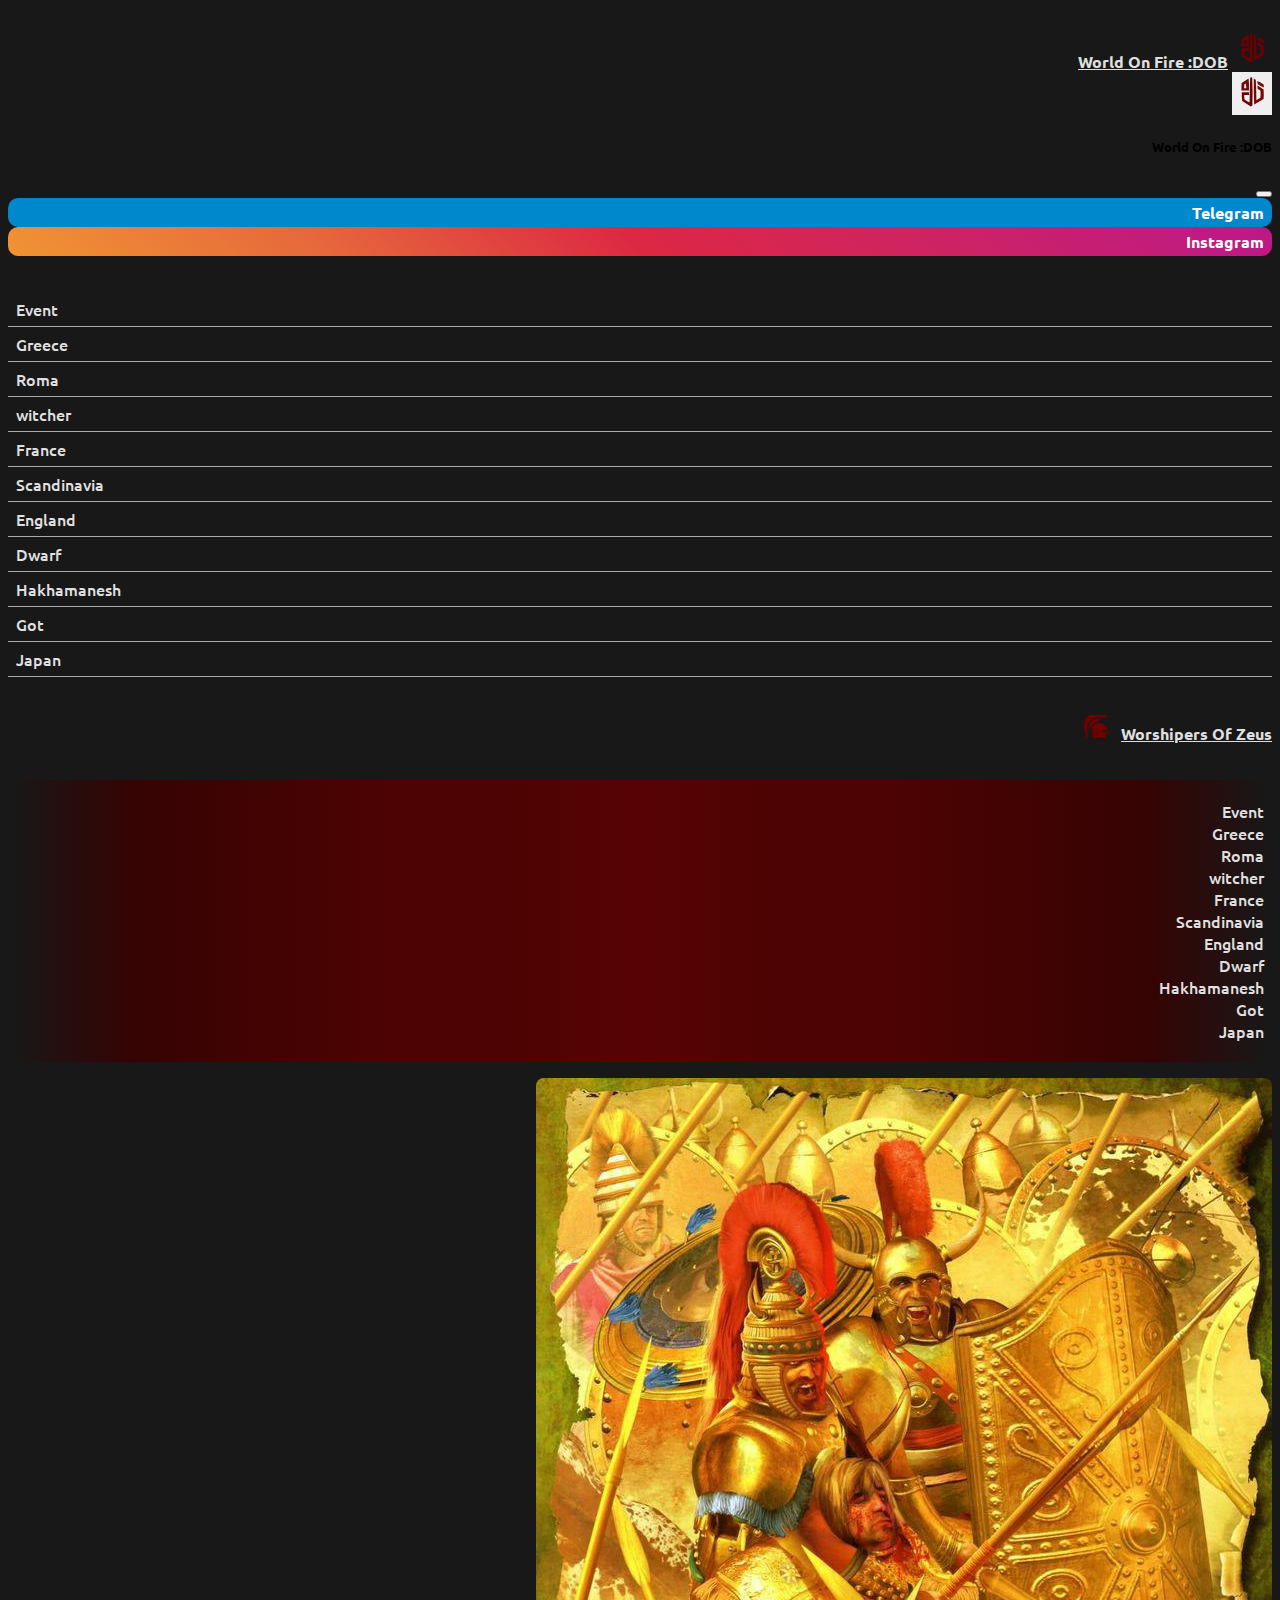
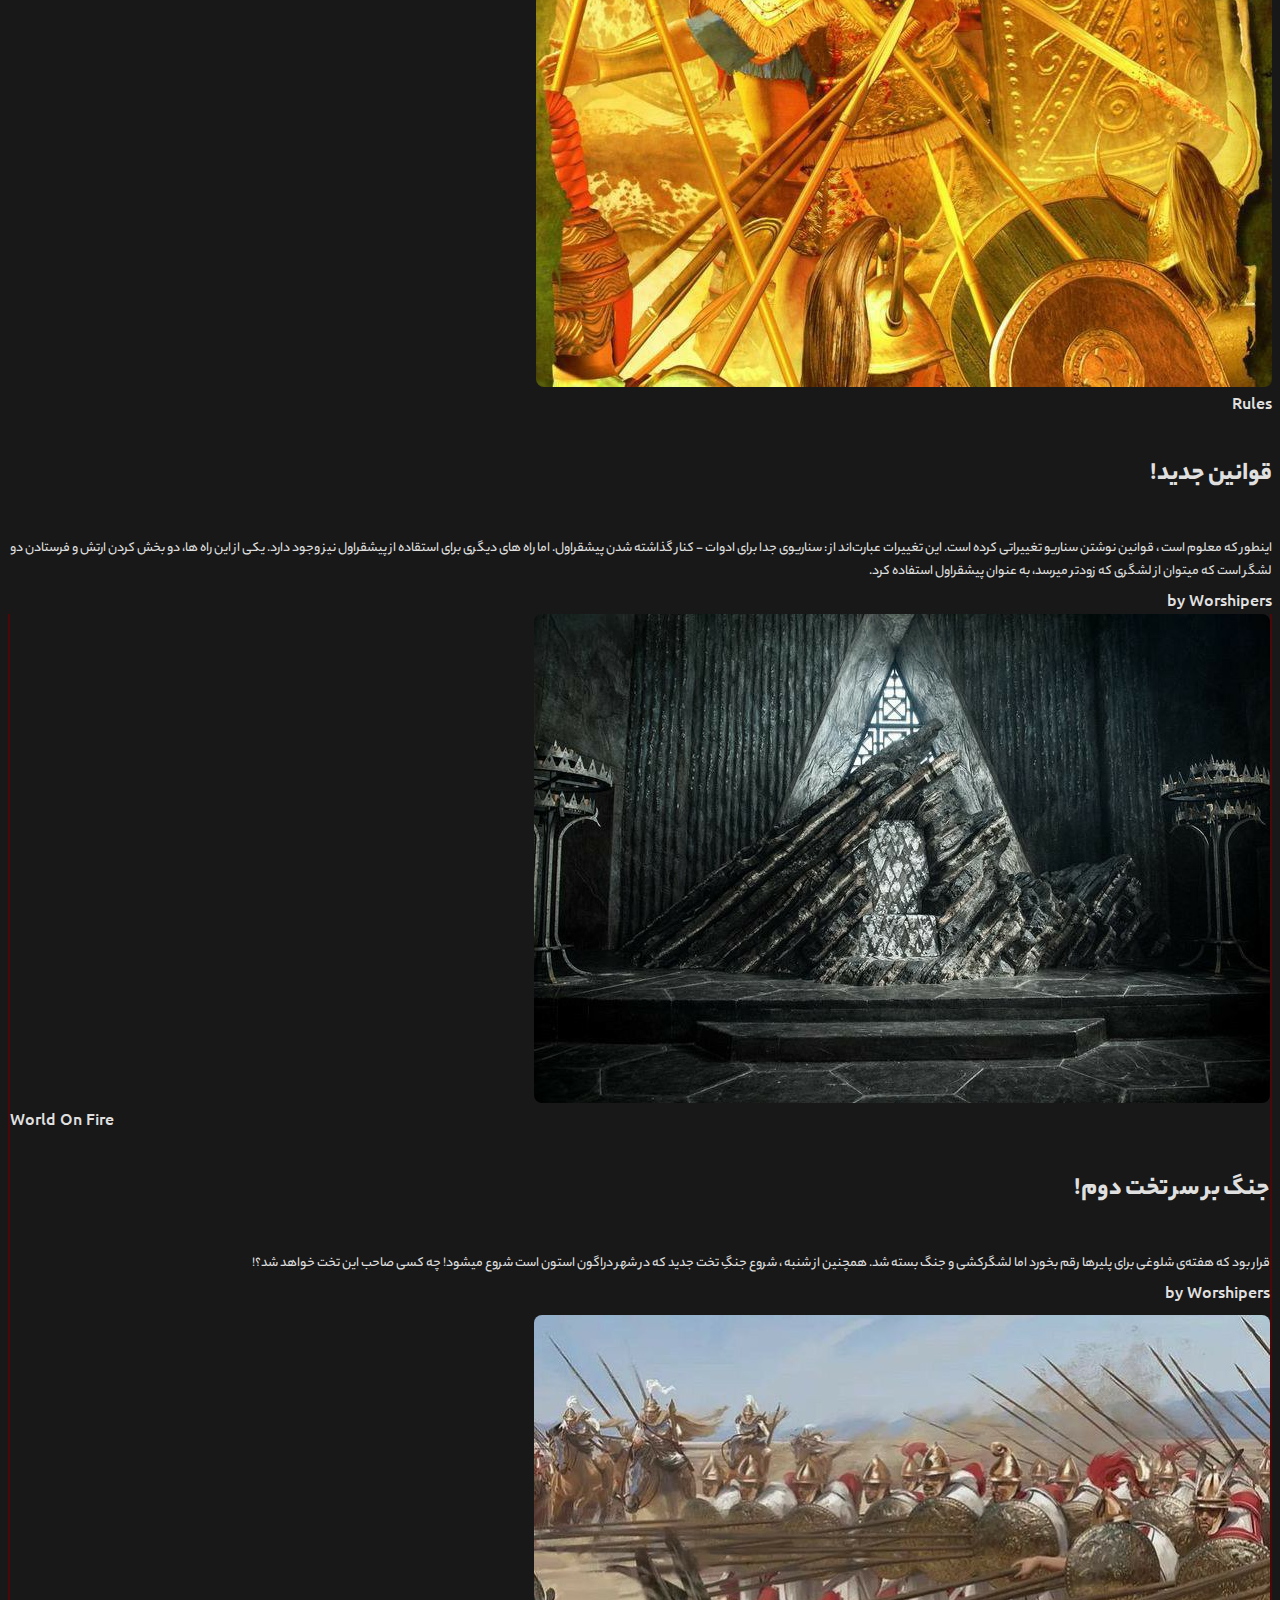
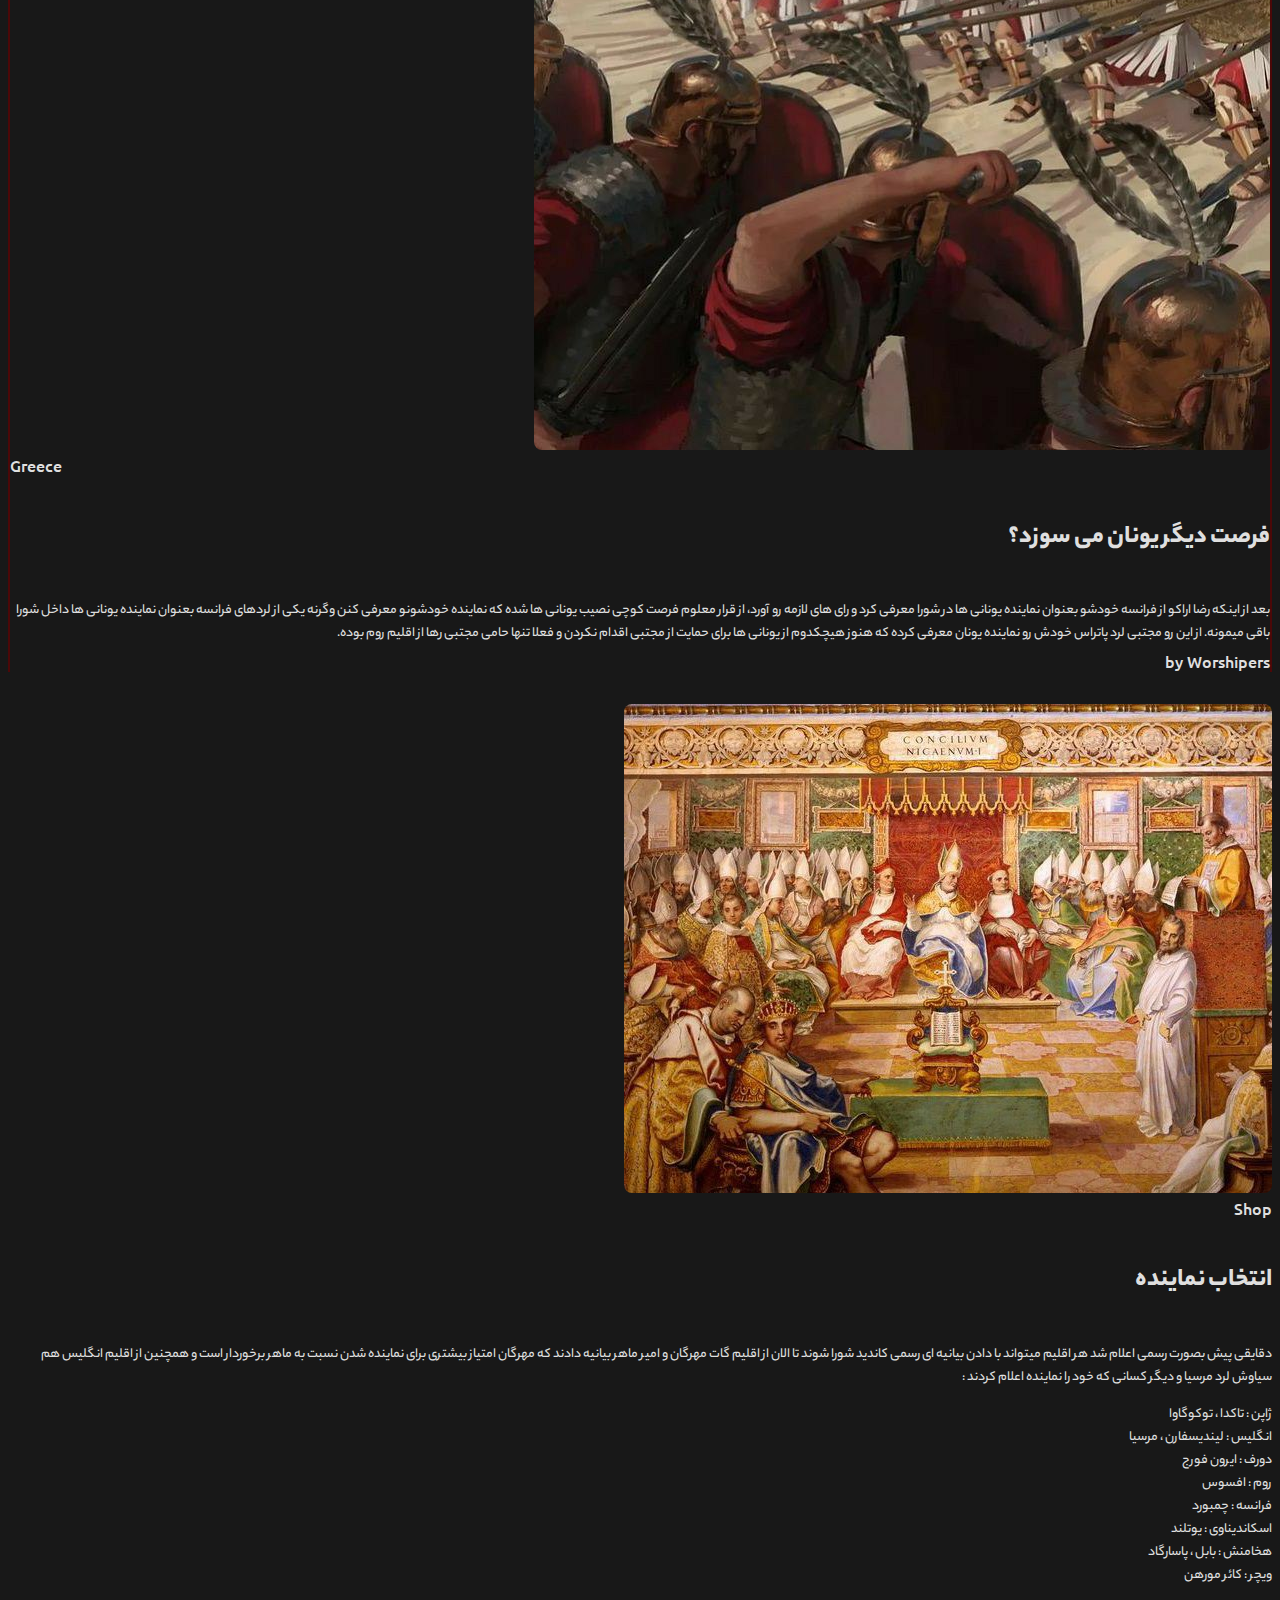
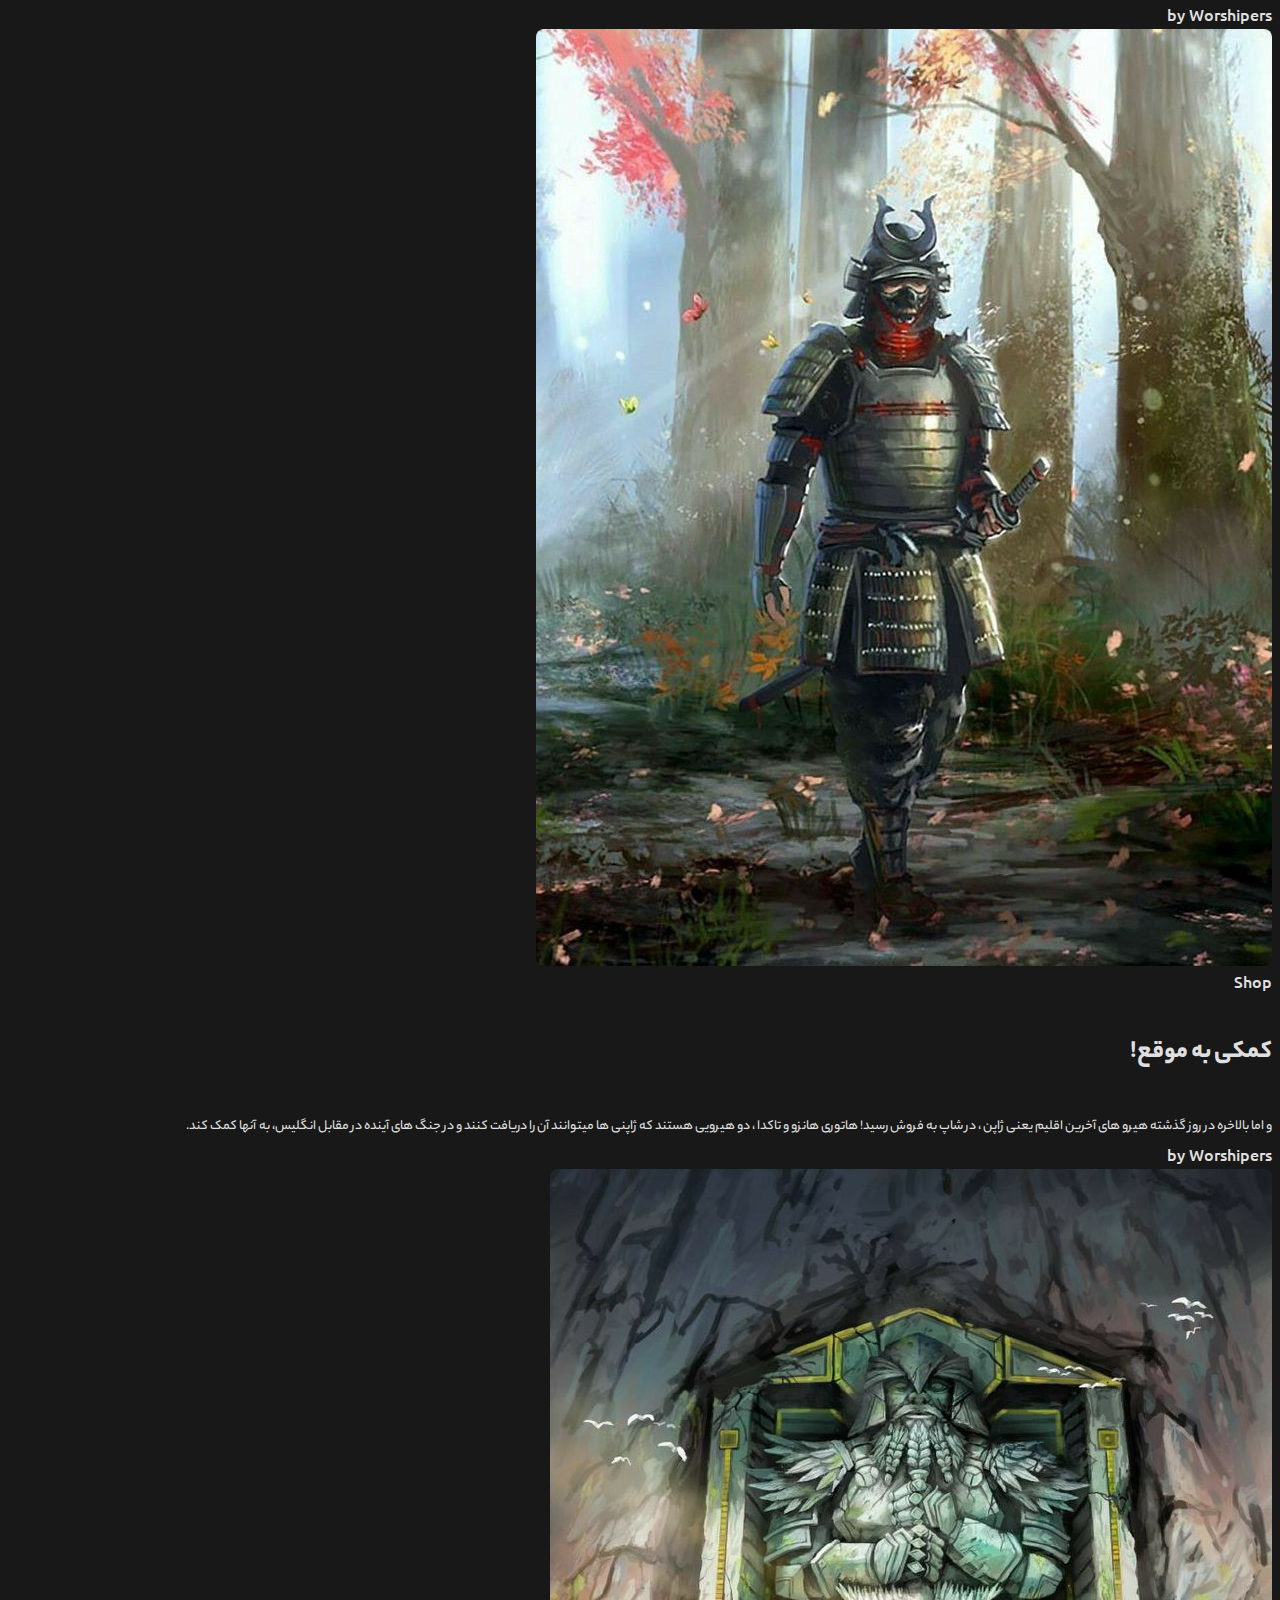
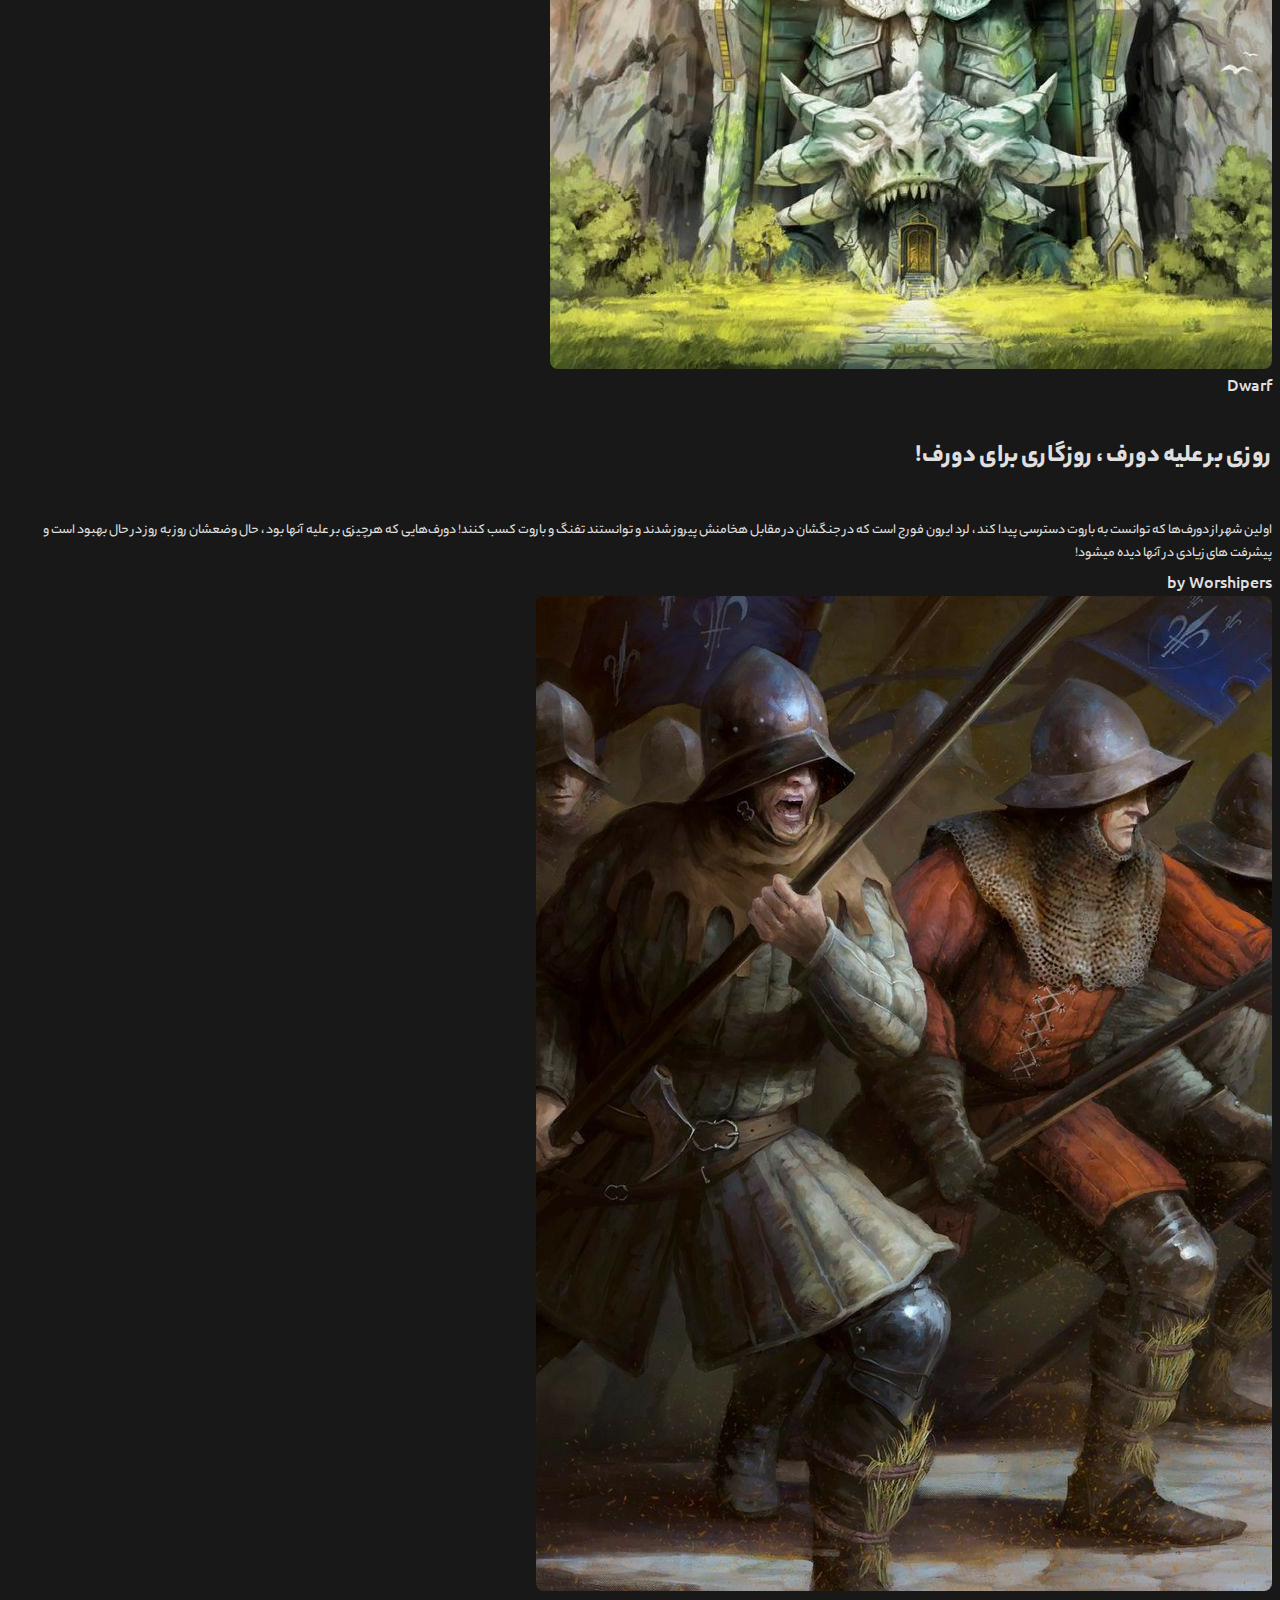
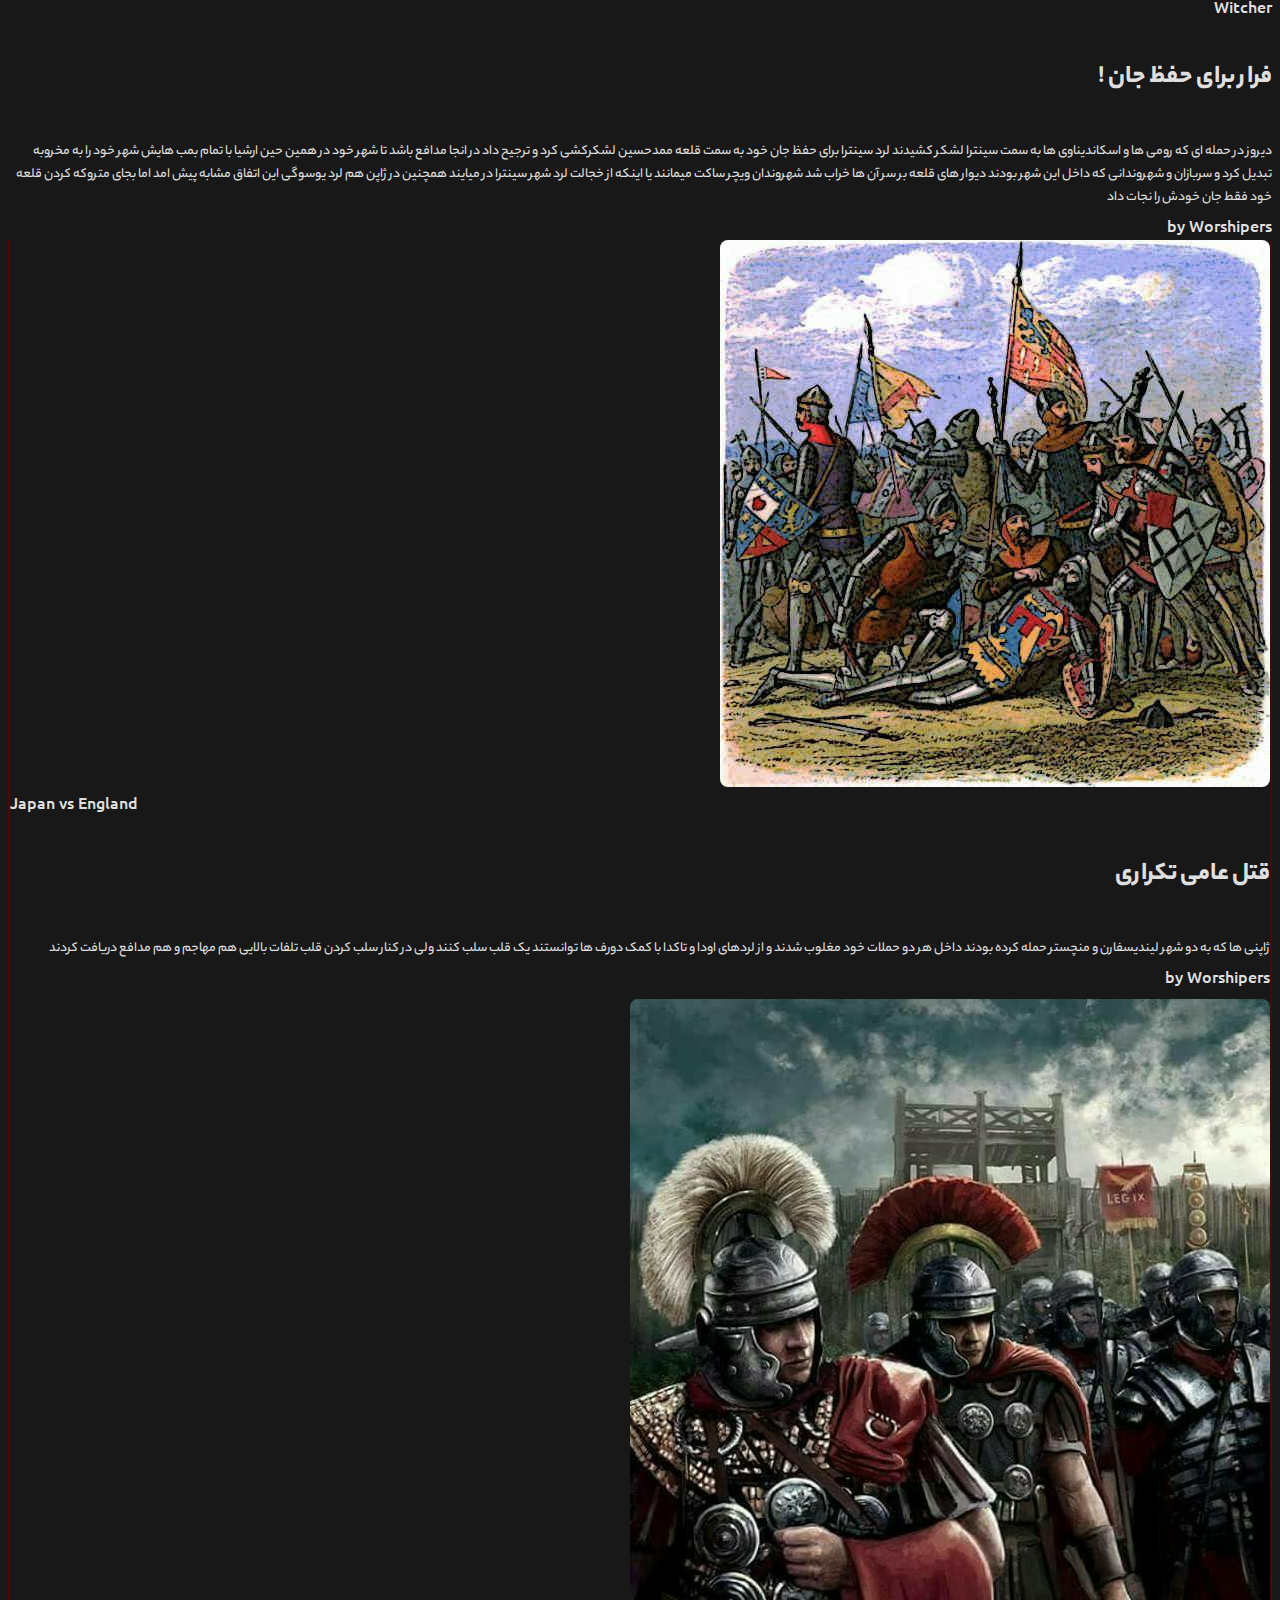
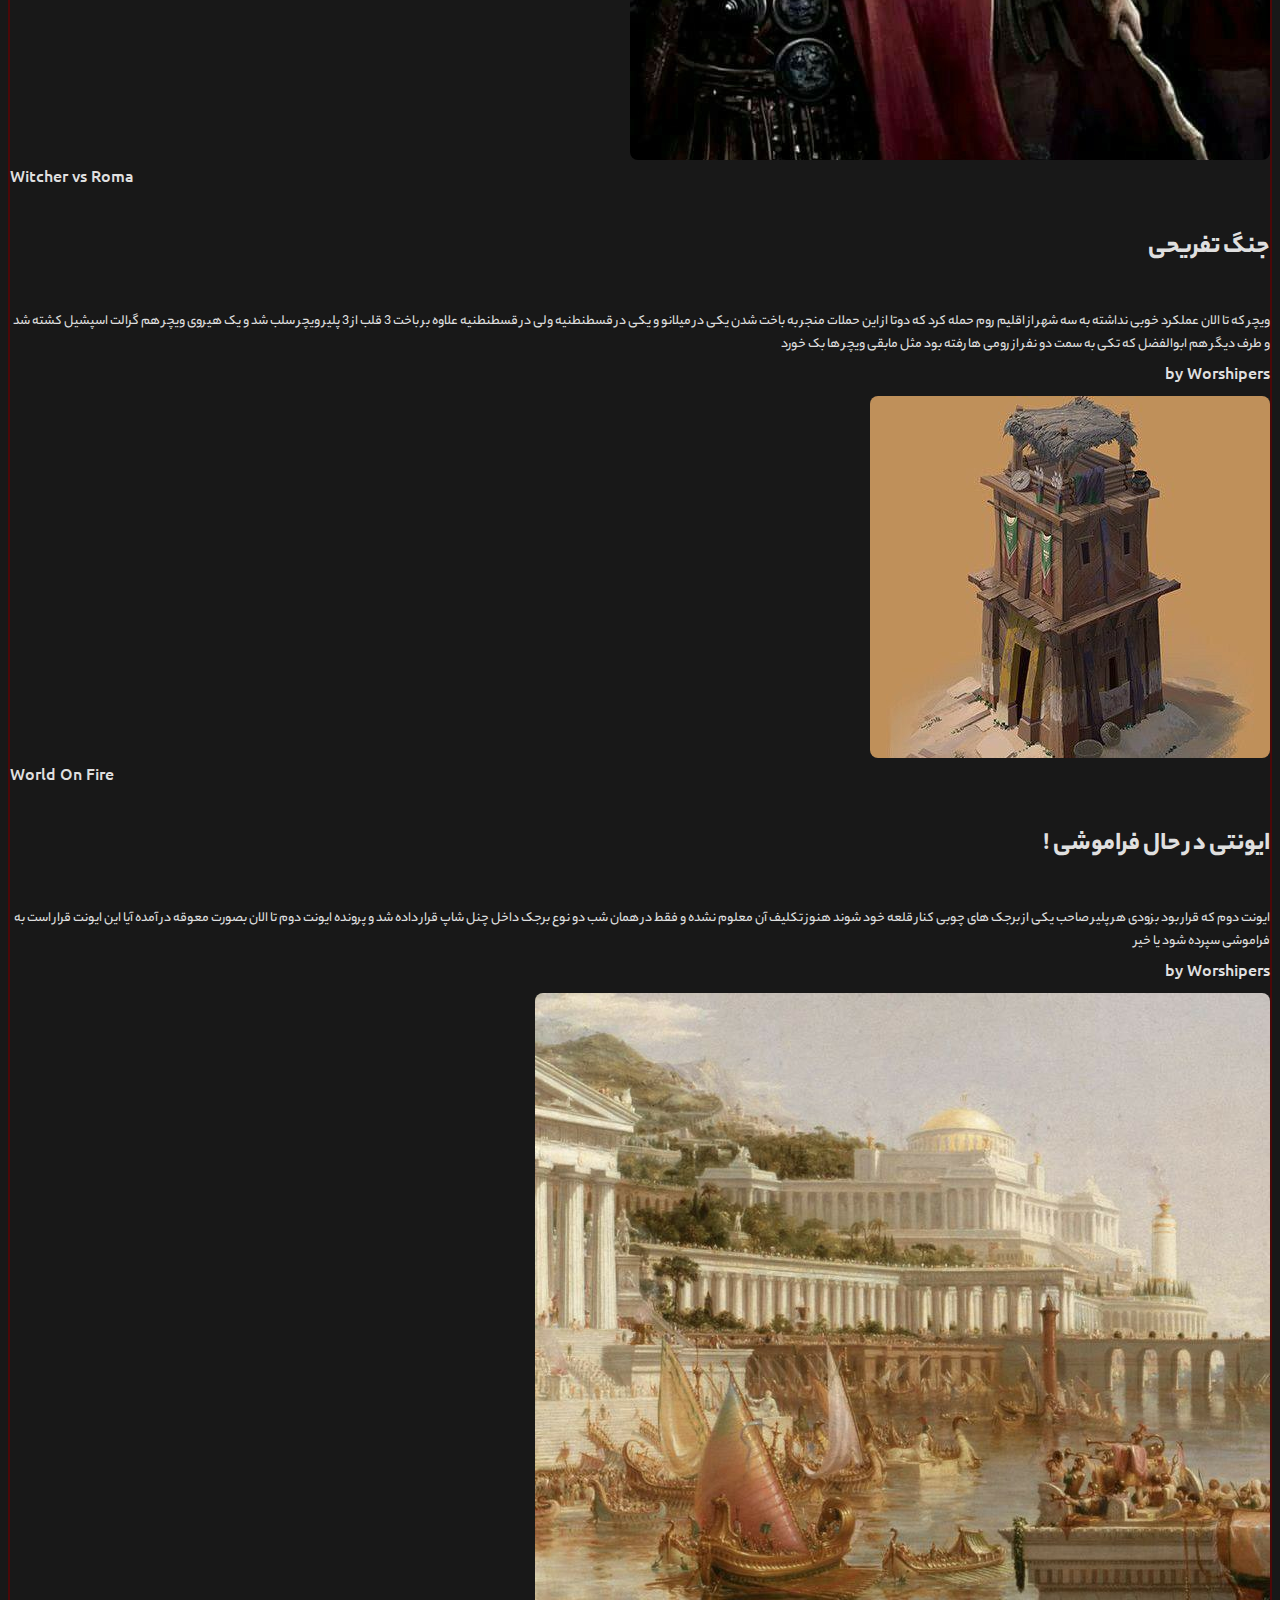
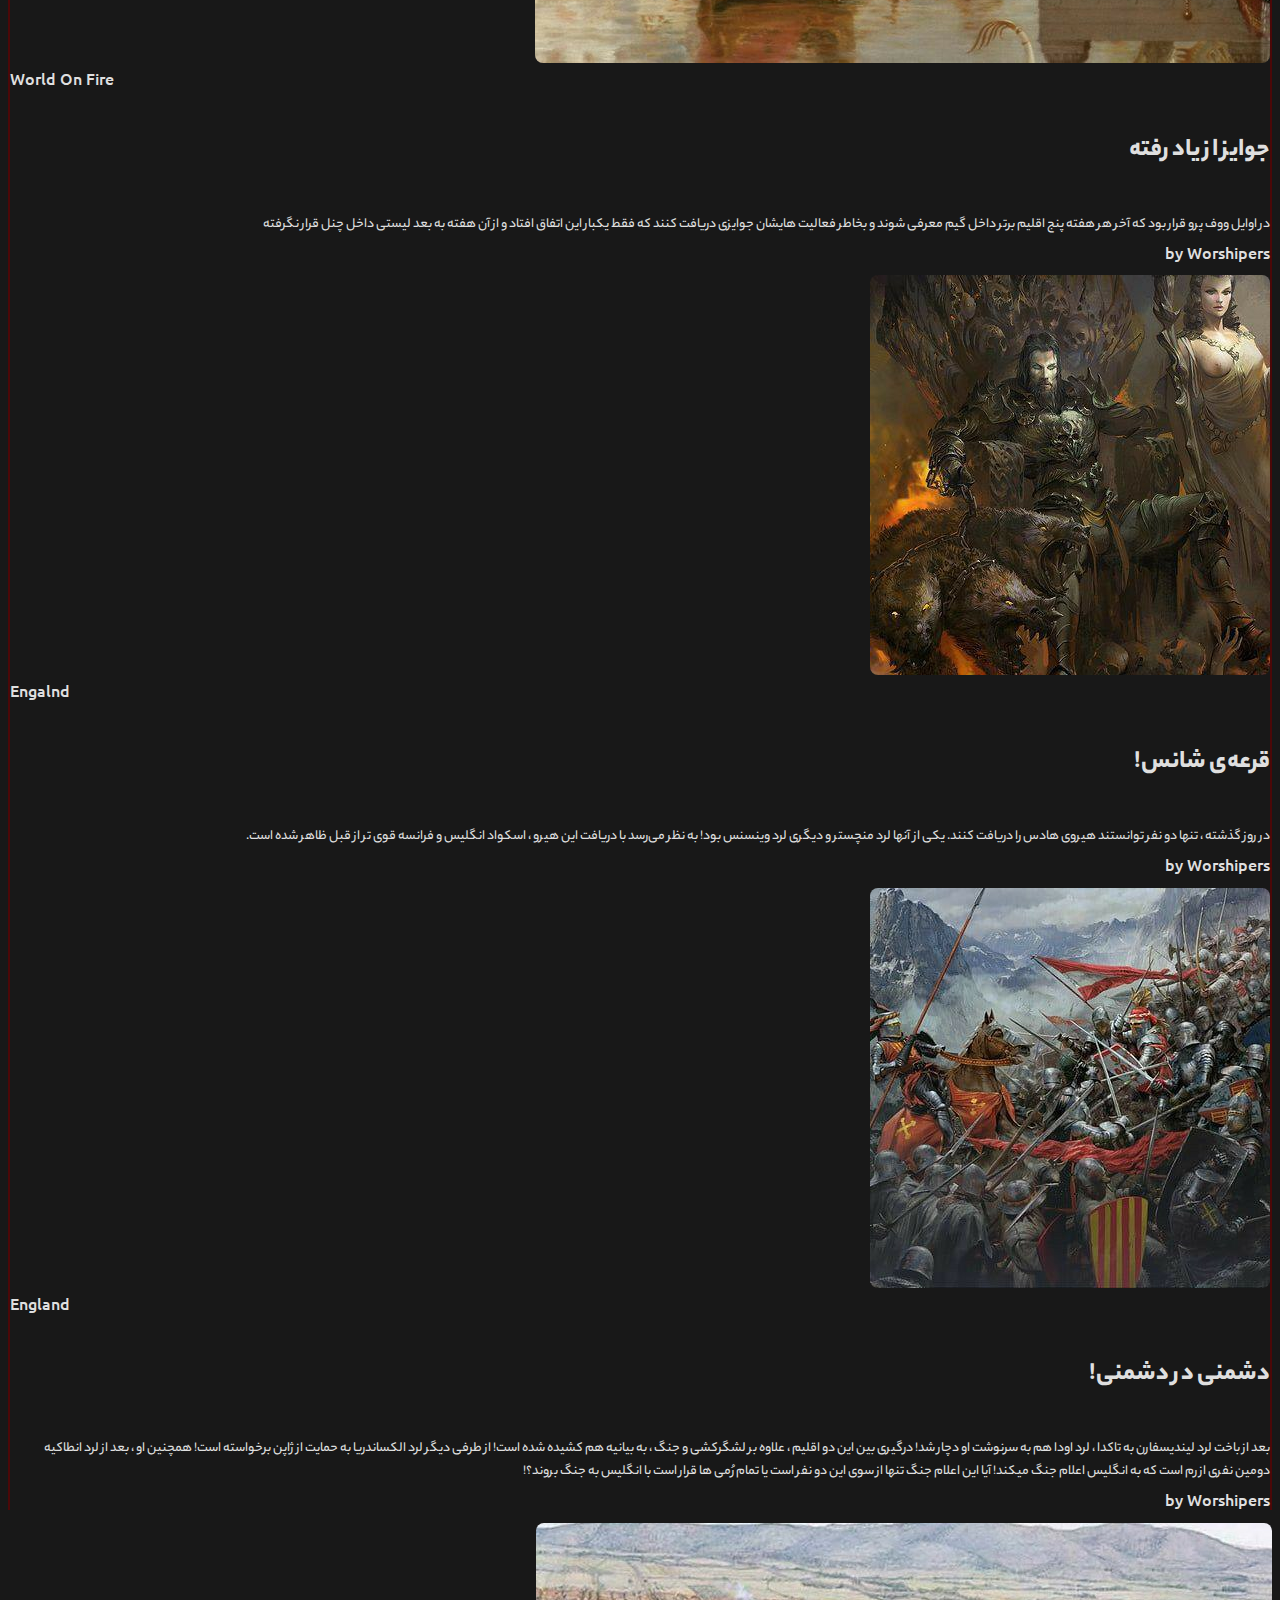
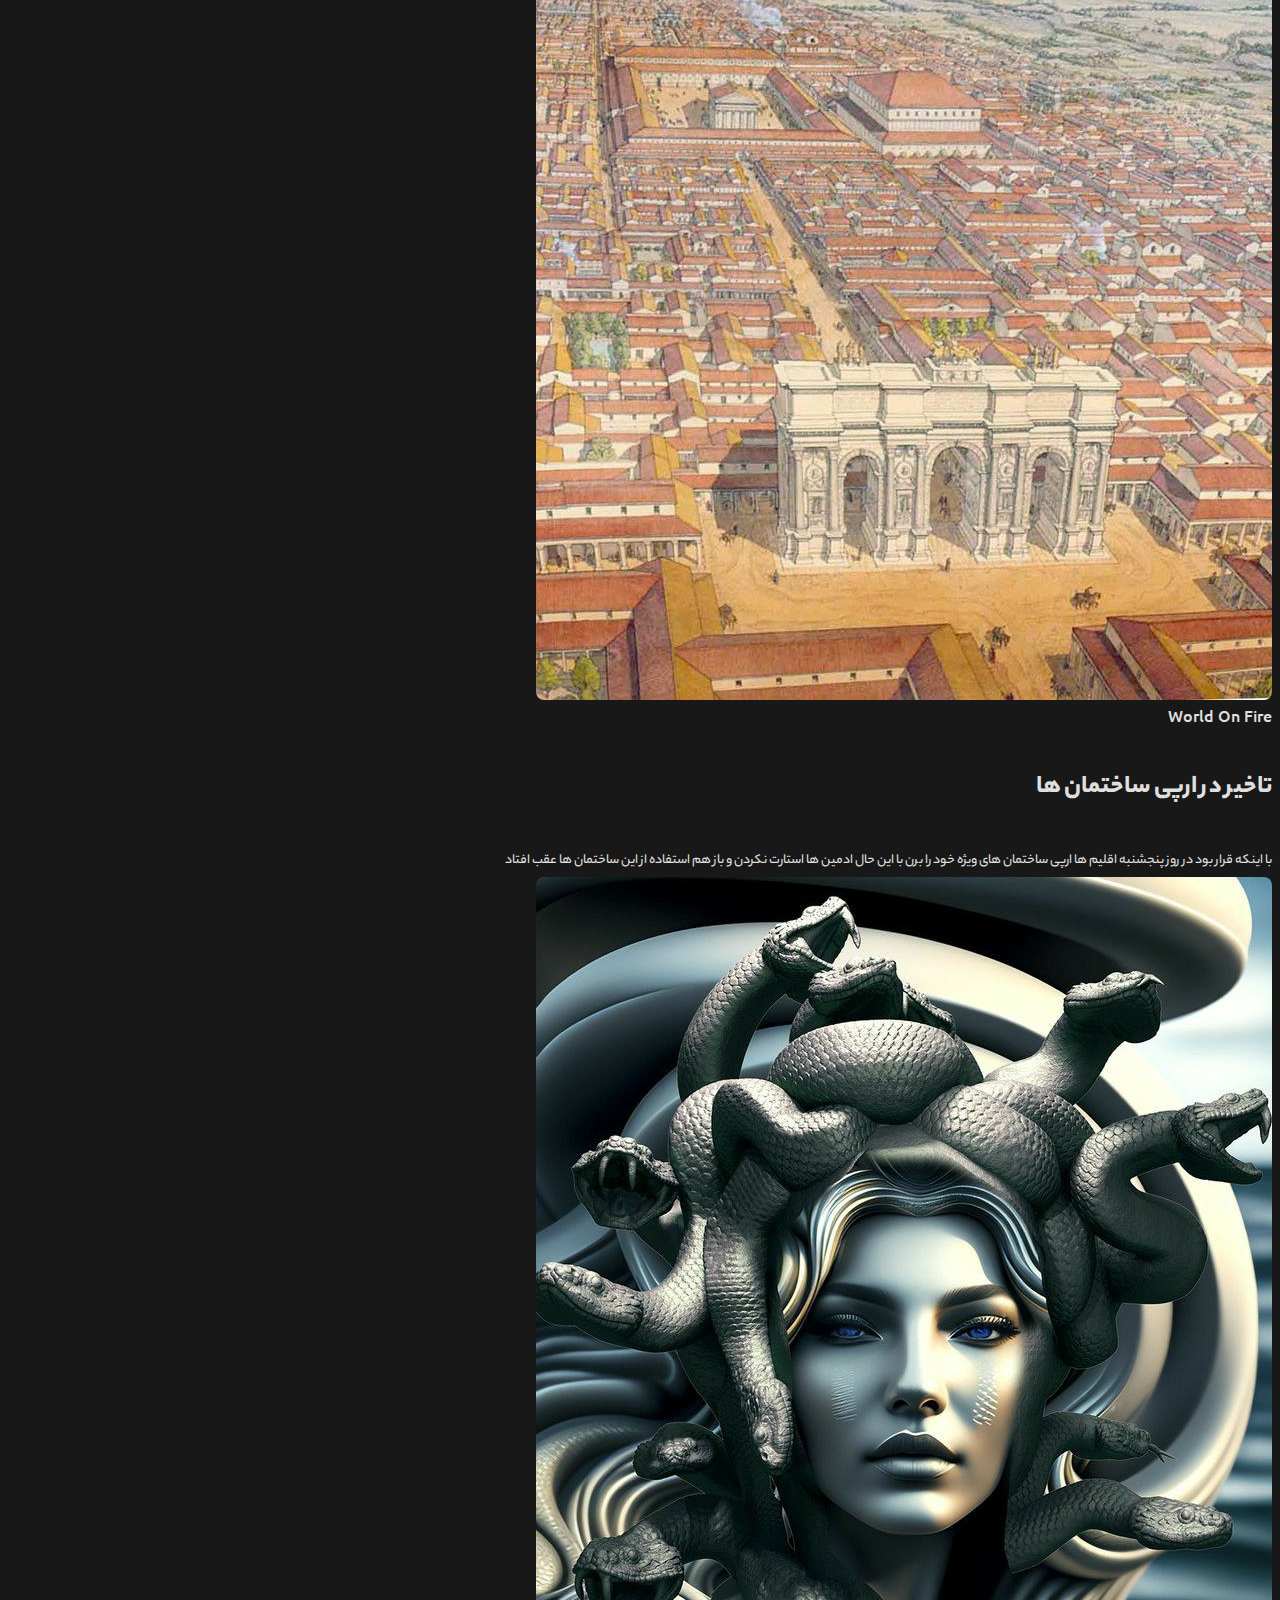
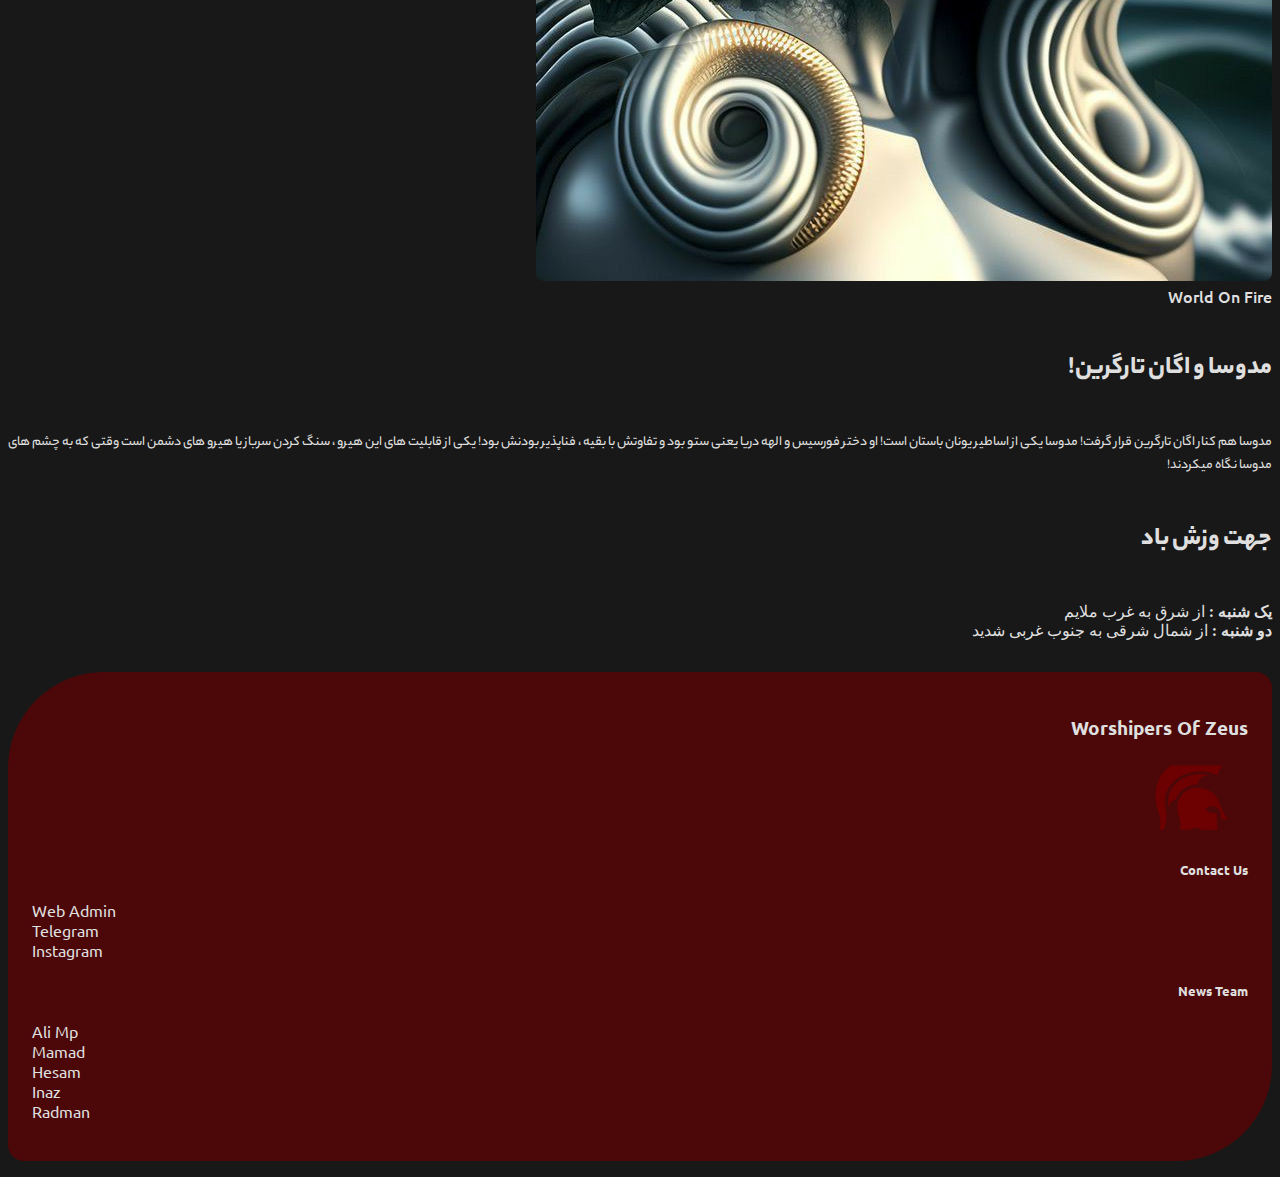
==== index.html @ edd9146f "ht" ====
<!DOCTYPE html>
<html lang="en">
  <head>
    <meta charset="UTF-8" />
    <meta http-equiv="X-UA-Compatible" content="IE=edge" />
    <meta name="viewport" content="width=device-width, initial-scale=1.0" />
    <link rel="preconnect" href="https://fonts.googleapis.com" />
    <link rel="preconnect" href="https://fonts.gstatic.com" crossorigin />
    <link
      href="https://fonts.googleapis.com/css2?family=Ubuntu:wght@300;400;500;700&display=swap"
      rel="stylesheet"
    />

    <link
      href="https://cdn.jsdelivr.net/npm/bootstrap@5.3.0/dist/css/bootstrap.min.css"
      rel="stylesheet"
      integrity="sha384-9ndCyUaIbzAi2FUVXJi0CjmCapSmO7SnpJef0486qhLnuZ2cdeRhO02iuK6FUUVM"
      crossorigin="anonymous"
    />

    <script
      src="https://cdn.jsdelivr.net/npm/bootstrap@5.3.0/dist/js/bootstrap.bundle.min.js"
      integrity="sha384-geWF76RCwLtnZ8qwWowPQNguL3RmwHVBC9FhGdlKrxdiJJigb/j/68SIy3Te4Bkz"
      crossorigin="anonymous"
    ></script>
    <script
      src="https://cdn.jsdelivr.net/npm/@popperjs/core@2.11.8/dist/umd/popper.min.js"
      integrity="sha384-I7E8VVD/ismYTF4hNIPjVp/Zjvgyol6VFvRkX/vR+Vc4jQkC+hVqc2pM8ODewa9r"
      crossorigin="anonymous"
    ></script>

    <link rel="stylesheet" href="./assets/css/yekan bakh/stylesheet.css" />
    <link rel="stylesheet" href="./assets/css/style.css" />
    <link
      rel="shortcut icon"
      href="./assets/images/logo-dob.svg"
      type="image/x-icon"
    />
    <title>DOB NEWS</title>
    <style>
      .logo {
        max-width: 2.5rem;
      }
    </style>
  </head>
  <body dir="rtl">
    <header>
      <nav class="navbar navbar-expand-md">
        <!-- <div class="container-lg"> -->
        <div class="container-fluid">
          <div class="d-flex flex-row align-items-center gap-1 wof">
            <picture>
              <source
                media="(min-width:768px)"
                srcset="./assets/images/logo-dob.svg"
              />
              <img
                class="logo"
                src="./assets/images/logo-dob-dark.svg"
                alt=""
              />
            </picture>
            <a class="navbar-brand me-0" href="t.me/WorldOnFire_Pro"
              >World On Fire :DOB</a
            >
          </div>
          <button
            class="navbar-toggler"
            type="button"
            data-bs-toggle="offcanvas"
            data-bs-target="#offcanvasDarkNavbar"
            aria-controls="offcanvasDarkNavbar"
            aria-label="Toggle navigation"
          >
            <!-- <span class="navbar-toggler-icon"></span> -->

            <picture>
              <source
                media="(min-width:768px)"
                srcset="./assets/images/logo-dob.svg"
              />
              <img
                class="logo"
                src="./assets/images/logo-dob-dark.svg"
                alt=""
              />
            </picture>
          </button>
          <div
            class="offcanvas offcanvas-end d-md-none"
            tabindex="-1"
            id="offcanvasDarkNavbar"
            aria-labelledby="offcanvasDarkNavbarLabel"
          >
            <div class="offcanvas-header">
              <h5 class="offcanvas-title" id="offcanvasDarkNavbarLabel">
                World On Fire :DOB
              </h5>
              <button
                type="button"
                class="btn-close"
                data-bs-dismiss="offcanvas"
                aria-label="Close"
              ></button>
            </div>

            <div class="offcanvas-body">
              <div class="media d-flex gap-2 justify-content-end">
                <div class="telegram">
                  <a
                    class="media-link"
                    href="https://t.me/WorldOnFire_Pro"
                    target="_blank"
                    rel="noopener noreferrer"
                    >Telegram</a
                  >
                </div>
                <div class="instagram">
                  <a
                    class="media-link"
                    href="https://instagram.com/_world.on.fire?igshid=MzRlODBiNWFlZA=="
                    target="_blank"
                    rel="noopener noreferrer"
                    >Instagram</a
                  >
                </div>
              </div>
              <ul class="d-flex flex-column justify-content-center title-list">
                <li class="title">
                  <a class="text-decoration-none title-link" href="#">Event</a>
                </li>
                <li class="title">
                  <a class="text-decoration-none title-link" href="#">Greece</a>
                </li>
                <li class="title">
                  <a
                    class="text-decoration-none title-link"
                    href="romanEmpire.html"
                    >Roma</a
                  >
                </li>
                <li class="title">
                  <a class="text-decoration-none title-link" href="witcher.html"
                    >witcher</a
                  >
                </li>
                <li class="title">
                  <a class="text-decoration-none title-link" href="#">France</a>
                </li>
                <li class="title">
                  <a class="text-decoration-none title-link" href="#"
                    >Scandinavia</a
                  >
                </li>
                <li class="title">
                  <a class="text-decoration-none title-link" href="#"
                    >England</a
                  >
                </li>
                <li class="title">
                  <a class="text-decoration-none title-link" href="dwarf.html"
                    >Dwarf</a
                  >
                </li>
                <li class="title">
                  <a
                    class="text-decoration-none title-link"
                    href="hakhamanesh.html"
                    >Hakhamanesh</a
                  >
                </li>
                <li class="title">
                  <a class="text-decoration-none title-link" href="#">Got</a>
                </li>
                <li class="title">
                  <a class="text-decoration-none title-link" href="japan.html"
                    >Japan</a
                  >
                </li>
              </ul>
            </div>
          </div>
          <div class="d-flex flex-row align-items-center gap-1 woz">
            <a class="navbar-brand" href="index.html">Worshipers Of Zeus</a>
            <picture>
              <source
                media="(min-width:768px)"
                srcset="./assets/images/logo-News.svg"
              />
              <img
                class="logo"
                src="./assets/images/logo-News-dark.svg"
                alt=""
              />
            </picture>
          </div>
        </div>
        <!-- </div> -->
      </nav>
      <div class="header-main">
        <ul class="d-flex flex-row-reverse justify-content-center title-list">
          <li class="title">
            <a class="text-decoration-none title-link" href="#">Event</a>
          </li>
          <li class="title">
            <a class="text-decoration-none title-link" href="#">Greece</a>
          </li>
          <li class="title">
            <a class="text-decoration-none title-link" href="romanEmpire.html"
              >Roma</a
            >
          </li>
          <li class="title">
            <a class="text-decoration-none title-link" href="witcher.html"
              >witcher</a
            >
          </li>
          <li class="title">
            <a class="text-decoration-none title-link" href="#">France</a>
          </li>
          <li class="title">
            <a class="text-decoration-none title-link" href="#">Scandinavia</a>
          </li>
          <li class="title">
            <a class="text-decoration-none title-link" href="#">England</a>
          </li>
          <li class="title">
            <a class="text-decoration-none title-link" href="dwarf.html"
              >Dwarf</a
            >
          </li>
          <li class="title">
            <a class="text-decoration-none title-link" href="hakhamanesh.html"
              >Hakhamanesh</a
            >
          </li>
          <li class="title">
            <a class="text-decoration-none title-link" href="#">Got</a>
          </li>
          <li class="title">
            <a class="text-decoration-none title-link" href="japan.html"
              >Japan</a
            >
          </li>
        </ul>
      </div>
    </header>
    <main class="container-lg">
      <div class="row">
        <div class="col-md-4 gosh">
          <div class="right">
            <div class="post-right">
              <div class="img-right">
                <img
                  class="en-lion"
                  src="./assets/images/images/d10/photo_5062218188334411081_y.jpg"
                  alt=""
                />
              </div>
              <div class="post-info-right">
                <label class="label-right d-block mb-3">Rules</label>
                <h5 class="title-right">قوانین جدید!</h5>
                <div class="p-right">
                  اینطور که معلوم است ، قوانین نوشتن سناریو تغییراتی کرده است.
                  این تغییرات عبارت‌اند از : سناریوی جدا برای ادوات - کنار
                  گذاشته شدن پیشقراول. اما راه های دیگری برای استقاده از
                  پیشقراول نیز وجود دارد. یکی از این راه ها، دو بخش کردن ارتش و
                  فرستادن دو لشگر است که میتوان از لشگری که زودتر میرسد، به
                  عنوان پیشقراول استفاده کرد.
                </div>
                <span class="by-right text-end">by Worshipers</span>
              </div>
            </div>
          </div>
        </div>
        <div class="col-md-4 vasat">
          <div class="middle">
            <div class="post-middle">
              <img
                class="en-lion img-middle d-block"
                src="./assets/images/images/d10/photo_5926816034394849317_x.jpg"
                alt=""
              />
              <label class="label-middle text-start mb-3">World On Fire</label>
              <h5 class="title-middle">جنگ بر سر تخت دوم!</h5>
              <p class="p-middle">
                قرار بود که هفته‌ی شلوغی برای پلیرها رقم بخورد اما لشگرکشی و جنگ
                بسته شد. همچنین از شنبه ، شروع جنگِ تخت جدید که در شهر دراگون
                استون است شروع میشود! چه کسی صاحب این تخت خواهد شد؟!
              </p>
              <span class="by-middle text-start">by Worshipers</span>
            </div>
            <div class="post-middle">
              <img
                class="en-lion img-middle d-block"
                src="./assets/images/images/d10/photo_5062218188334411082_x.jpg"
                alt=""
              />
              <label class="label-middle text-start mb-3">Greece</label>
              <h5 class="title-middle">فرصت دیگر یونان می سوزد؟</h5>
              <p class="p-middle">
                بعد از اینکه رضا اراکو از فرانسه خودشو بعنوان نماینده یونانی ها
                در شورا معرفی کرد و رای های لازمه رو آورد، از قرار معلوم فرصت
                کوچی نصیب یونانی ها شده که نماینده خودشونو معرفی کنن وگرنه یکی
                از لردهای فرانسه بعنوان نماینده یونانی ها داخل شورا باقی میمونه.
                از این رو مجتبی لرد پاتراس خودش رو نماینده یونان معرفی کرده که
                هنوز هیچکدوم از یونانی ها برای حمایت از مجتبی اقدام نکردن و فعلا
                تنها حامی مجتبی رها از اقلیم روم بوده.
              </p>
              <span class="by-middle text-start">by Worshipers</span>
            </div>
          </div>
        </div>
        <div class="col-md-4 gosh">
          <div class="left"></div>
        </div>
      </div>
      <div class="row">
        <div class="col-md-4 gosh">
          <div class="right">
            <div class="post-right">
              <div class="img-right">
                <img
                  class="en-lion"
                  src="./assets/images/images/d9/photo_5057655249438878961_x.jpg"
                  alt=""
                />
              </div>
              <div class="post-info-right">
                <label class="label-right d-block mb-3">Shop</label>
                <h5 class="title-right">انتخاب نماینده</h5>
                <div class="p-right">
                  دقایقی پیش بصورت رسمی اعلام شد هر اقلیم میتواند با دادن بیانیه
                  ای رسمی کاندید شورا شوند تا الان از اقلیم گات مهرگان و امیر
                  ماهر بیانیه دادند که مهرگان امتیاز بیشتری برای نماینده شدن
                  نسبت به ماهر برخوردار است و همچنین از اقلیم انگلیس هم سیاوش
                  لرد مرسیا و دیگر کسانی که خود را نماینده اعلام کردند :
                  <ul>
                    <li>ژاپن : تاکدا ، توکوگاوا</li>
                    <li>انگلیس : لیندیسفارن ، مرسیا</li>
                    <li>دورف : ایرون فورج</li>
                    <li>روم : افسوس</li>
                    <li>فرانسه : چمبورد</li>
                    <li>اسکاندیناوی : یوتلند</li>
                    <li>هخامنش : بابل ، پاسارگاد</li>
                    <li>ویچر : کائر مورهن</li>
                  </ul>
                </div>
                <span class="by-right text-end">by Worshipers</span>
              </div>
            </div>
            <div class="post-right pt-2">
              <div class="img-right">
                <img
                  class="en-lion"
                  src="./assets/images/images/d8/photo_5046809679627398306_y.jpg"
                  alt=""
                />
              </div>
              <div class="post-info-right">
                <label class="label-right d-block mb-3">Shop</label>
                <h5 class="title-right">کمکی به موقع!</h5>
                <p class="p-right">
                  و اما بالاخره در روز گذشته هیرو های آخرین اقلیم یعنی ژاپن ، در
                  شاپ به فروش رسید! هاتوری هانزو و تاکدا ، دو هیرویی هستند که
                  ژاپنی ها میتوانند آن را دریافت کنند و در جنگ های آینده در
                  مقابل انگلیس، به آنها کمک کند.
                </p>
                <span class="by-right text-end">by Worshipers</span>
              </div>
            </div>
            <div class="post-right pt-2">
              <div class="img-right">
                <img
                  class="en-lion"
                  src="./assets/images/images/d8/photo_5046809679627398307_x.jpg"
                  alt=""
                />
              </div>
              <div class="post-info-right">
                <label class="label-right d-block mb-3">Dwarf</label>
                <h5 class="title-right">
                  روزی بر علیه دورف ، روزگاری برای دورف!
                </h5>
                <p class="p-right">
                  اولین شهر از دورف‌ها که توانست به باروت دسترسی پیدا کند ، لرد
                  ایرون فورج است که در جنگشان در مقابل هخامنش پیروز شدند و
                  توانستند تفنگ و باروت کسب کنند! دورف‌هایی که هرچیزی بر علیه
                  آنها بود ، حال وضعشان روز به روز در حال بهبود است و پیشرفت های
                  زیادی در آنها دیده میشود!
                </p>
                <span class="by-right text-start">by Worshipers</span>
              </div>
            </div>
            <div class="post-right pt-2">
              <div class="img-right">
                <img
                  class="en-lion"
                  src="./assets/images/images/d8/photo_5046809679627398313_y.jpg"
                  alt=""
                />
              </div>
              <div class="post-info-right">
                <label class="label-right d-block mb-3">Witcher</label>
                <h5 class="title-right">فرار برای حفظ جان !</h5>
                <p class="p-right">
                  دیروز در حمله ای که رومی ها و اسکاندیناوی ها به سمت سینترا
                  لشکر کشیدند لرد سینترا برای حفظ جان خود به سمت قلعه ممدحسین
                  لشکرکشی کرد و ترجیح داد در انجا مدافع باشد تا شهر خود در همین
                  حین ارشیا با تمام بمب هایش شهر خود را به مخروبه تبدیل کرد و
                  سربازان و شهروندانی که داخل این شهر بودند دیوار های قلعه بر سر
                  آن ها خراب شد شهروندان ویچر ساکت میمانند یا اینکه از خجالت لرد
                  شهر سینترا در میایند همچنین در ژاپن هم لرد یوسوگی این اتفاق
                  مشابه پیش امد اما بجای متروکه کردن قلعه خود فقط جان خودش را
                  نجات داد
                </p>
                <span class="by-right text-start">by Worshipers</span>
              </div>
            </div>
          </div>
        </div>
        <div class="col-md-4 vasat">
          <div class="middle">
            <div class="post-middle">
              <img
                class="en-lion img-middle d-block"
                src="./assets/images/images/d9/photo_5057655249438878958_x.jpg"
                alt=""
              />
              <label class="label-middle text-start mb-3"
                >Japan vs England</label
              >
              <h5 class="title-middle">قتل عامی تکراری</h5>
              <p class="p-middle">
                ژاپنی ها که به دو شهر لیندیسفارن و منچستر حمله کرده بودند داخل
                هر دو حملات خود مغلوب شدند و از لردهای اودا و تاکدا با کمک دورف
                ها توانستند یک قلب سلب کنند ولی در کنار سلب کردن قلب تلفات
                بالایی هم مهاجم و هم مدافع دریافت کردند
              </p>
              <span class="by-middle text-start">by Worshipers</span>
            </div>
            <div class="post-middle">
              <img
                class="en-lion img-middle d-block"
                src="./assets/images/images/d9/photo_5057655249438878959_x.jpg"
                alt=""
              />
              <label class="label-middle text-start mb-3"
                >Witcher vs Roma</label
              >
              <h5 class="title-middle">جنگ تفریحی</h5>
              <p class="p-middle">
                ویچر که تا الان عملکرد خوبی نداشته به سه شهر از اقلیم روم حمله
                کرد که دوتا از این حملات منجر به باخت شدن یکی در میلانو و یکی در
                قسطنطنیه ولی در قسطنطنیه علاوه بر باخت 3 قلب از 3 پلیر ویچر سلب
                شد و یک هیروی ویچر‌ هم گرالت اسپشیل کشته شد و طرف دیگر هم
                ابوالفضل که تکی به سمت دو نفر از رومی ها رفته بود مثل مابقی ویچر
                ها بک خورد
              </p>
              <span class="by-middle text-start">by Worshipers</span>
            </div>
            <div class="post-middle">
              <img
                class="en-lion img-middle d-block"
                src="./assets/images/images/d8/photo_5049061479441083918_x.jpg"
                alt=""
              />
              <label class="label-middle text-start mb-3">World On Fire</label>
              <h5 class="title-middle">ایونتی در حال فراموشی !</h5>
              <p class="p-middle">
                ایونت دوم که قرار بود بزودی هر پلیر صاحب یکی از برجک های چوبی
                کنار قلعه خود شوند هنوز تکلیف آن معلوم نشده و فقط در همان شب دو
                نوع برجک داخل چنل شاپ قرار داده شد و پرونده ایونت دوم تا الان
                بصورت معوقه در آمده آیا این ایونت قرار است به فراموشی سپرده شود
                یا خیر
              </p>
              <span class="by-middle text-start">by Worshipers</span>
            </div>
            <div class="post-middle">
              <img
                class="en-lion img-middle d-block"
                src="./assets/images/images/d8/photo_5049061479441083919_x.jpg"
                alt=""
              />
              <label class="label-middle text-start mb-3">World On Fire</label>
              <h5 class="title-middle">جوایز از یاد رفته</h5>
              <p class="p-middle">
                در اوایل ووف پرو قرار بود که آخر هر هفته پنج اقلیم برتر داخل گیم
                معرفی شوند و بخاطر فعالیت هایشان جوایزی دریافت کنند که فقط یکبار
                این اتفاق افتاد و از آن هفته به بعد لیستی داخل چنل قرار نگرفته
              </p>
              <span class="by-middle text-start">by Worshipers</span>
            </div>
            <div class="post-middle">
              <img
                class="en-lion img-middle d-block"
                src="./assets/images/images/d8/photo_5046643357018860525_x.jpg"
                alt=""
              />
              <label class="label-middle text-start mb-3">Engalnd</label>
              <h5 class="title-middle">قرعه‌ی شانس!</h5>
              <p class="p-middle">
                در روز گذشته ، تنها دو نفر توانستند هیروی هادس را دریافت کنند.
                یکی از آنها لرد منچستر و دیگری لرد وینسنس بود! به نظر می‌رسد با
                دریافت این هیرو ، اسکواد انگلیس و فرانسه قوی تر از قبل ظاهر شده
                است.
              </p>
              <span class="by-middle text-start">by Worshipers</span>
            </div>
            <div class="post-middle">
              <img
                class="en-lion img-middle d-block"
                src="./assets/images/images/d8/photo_5046643357018860526_x.jpg"
                alt=""
              />
              <label class="label-middle text-start mb-3">England</label>
              <h5 class="title-middle">دشمنی در دشمنی!</h5>
              <p class="p-middle">
                بعد از باخت لرد لیندیسفارن به تاکدا ، لرد اودا هم به سرنوشت او
                دچار شد! درگیری بین این دو اقلیم ، علاوه بر لشگرکشی و جنگ ، به
                بیانیه هم کشیده شده است! از طرفی دیگر لرد الکساندریا به حمایت از
                ژاپن برخواسته است! همچنین او ، بعد از لرد انطاکیه دومین نفری از
                رم است که به انگلیس اعلام جنگ میکند! آیا این اعلام جنگ تنها از
                سوی این دو نفر است یا تمام رُمی ها قرار است با انگلیس به جنگ
                بروند؟!
              </p>
              <span class="by-middle text-start">by Worshipers</span>
            </div>
          </div>
        </div>
        <div class="col-md-4 gosh">
          <div class="left">
            <div class="post-left d-flex flex-md-column gap-2 gap-md-0 mb-3">
              <div class="img-left">
                <img
                  class="en-lion"
                  src="./assets/images/images/d9/photo_5057655249438878960_x.jpg"
                  alt=""
                />
              </div>
              <div class="post-info-left d-flex flex-column">
                <label class="label-left text-start mb-3">World On Fire</label>
                <h5 class="title-left">تاخیر در ارپی ساختمان ها</h5>
                <p class="p-left">
                  با اینکه قرار بود در روز پنجشنبه اقلیم ها ارپی ساختمان های
                  ویژه خود را برن با این حال ادمین ها استارت نکردن و باز هم
                  استفاده از این ساختمان ها عقب افتاد
                </p>
              </div>
            </div>
            <div class="post-left d-flex flex-md-column gap-2 gap-md-0 mb-3">
              <div class="img-left">
                <img
                  class="en-lion"
                  src="./assets/images/images/d8/photo_5046809679627398308_y.jpg"
                  alt=""
                />
              </div>
              <div class="post-info-left d-flex flex-column">
                <label class="label-left text-start mb-3">World On Fire</label>
                <h5 class="title-left">مدوسا و اگان تارگرین!</h5>
                <p class="p-left">
                  مدوسا هم کنار اگان تارگرین قرار گرفت! مدوسا یکی از اساطیر
                  یونان باستان است! او دختر فورسیس و الهه دریا یعنی ستو بود و
                  تفاوتش با بقیه ، فناپذیر بودنش بود! یکی از قابلیت های این هیرو
                  ، سنگ کردن سرباز یا هیرو های دشمن است وقتی که به چشم های مدوسا
                  نگاه میکردند!
                </p>
              </div>
            </div>
            <div class="post-left d-flex flex-md-column gap-2 gap-md-0 mb-3">
              <div class="post-info-left d-flex flex-column">
                <h5 class="title-left">جهت وزش باد</h5>
                <ul class="list-bad">
                  <li class="rooz-bad">
                    <strong>یک شنبه : </strong> از شرق به غرب ملایم
                  </li>
                  <li class="rooz-bad">
                    <strong>دو شنبه : </strong> از شمال شرقی به جنوب غربی شدید
                  </li>
                </ul>
              </div>
            </div>
          </div>
        </div>
      </div>
      <!-- <div class="longNews">
        <div
          class="d-flex flex-column flex-md-row align-items-center align-items-md-start"
        >
          
          <div class="long-text">
            <h3 class="mb-4 fw-bold">بحران گات و ژاپن</h3>
            <div class="mb-3">
              <h6 class="fw-semibold">صحبت های علیرضا نماینده ژاپن</h6>
              <p>
                در پی اتفاقات و جریانات چند روز اخیر و عملکرد نابسامان اقلیم
                ژاپن، مصاحبه ای با علیرضا، لیدر ژاپن انجام شد تا از اوضاع این
                اقلیم و برنامه های آن ها برای رفع معضلات با خبر شیم.
              </p>
              <p>
                در مرحله اول، سوالی در مورد علت و بانی این ناهنجاری ها و بحران
                های موجود در ژاپن و احتمال بالا دستی سایر اقلیم ها بر ژاپن مطرح
                کردیم:
              </p>
              <p>
                «به خاطر اینکه ژاپن پلیر هایی عوض کرد، پژمان اومد رفت محسن اومد
                و رفت و دوتا سیزن اولی اومدن به ژاپن، و رضا به تیم اضافه شد و
                درکل منو رویا فقط فعال بودیم. بنظر من ژاپن اونقدر که میگن عقب
                نیست؛ دوتا اتک باختیم و دفاعی نباختیم، بنظرم اونقدری که نشون
                داده میشه بحرانی نیست چرا که انتظار زیادی از ژاپن میرفت و همچنین
                ما شاپ زن هم نداریم و یکی از دلایل دیگه هم همین بوده.»
              </p>
              <p>
                با تمام این جریانات، ژاپن جزو مدعیان این سیزن محسوب میشد و در
                مصاحبه نوول، هماهنگ ترین تیم شناخته شدن. اما حالا جزو ناهماهنگ
                ترین اقلیم ها هستن:
              </p>
              <p>
                « ژاپن علاوه بر اینکه تیم عوض شد هماهنگی رو از دست داد از نظر
                نظامی هم عقب افتادیم ، صددرصد بعد این ایونت روند عوض میشه مخصوصا
                با سیاست هایی که داره در جنوب اتفاق میوفته و بنظرم بعد ایونت تخت
                همه چیز عوض میشه»
              </p>
              <p>نظر علیرضا درباره اقلیم های مدعی بالادستی ژاپن هم جالب بود:</p>
              <p>
                «هنوز داخل خاک ژاپن نجگیدن هنوز جهنمو ندیدن ... و در نهایت کلا
                منو به عنوان پلیریی که هیچ وقت امید و روحشو از دست نمیده میشناسن
                فکر کنم درست شناختنم»
              </p>
            </div>
            <div>
              <h6 class="fw-semibold">صحبت های مهرگان نماینده گات</h6>
              <p>
                طی مصاحبه ای که با مهرگان، لیدر گات داشتیم، از او سوالاتی من باب
                وضعیت حاضر این اقلیم و هدف های پیش رو پرسیده شد.
              </p>
              <p>
                در ابتدا جویای علت این وضعیت بحرانی گات و تعداد کاپ هاشون که
                صفره شدیم و نظرش راجع به بالادستی سایر اقلیم ها بر گات رو
                پرسیدیم:
              </p>
              <p>
                «علت های زیادی وجود داره، ترکیب ما مشخص بود به مشکل میخوره، با
                وجود ایکسی که حوصله لشکرکشی نداشت و محسنی که از اقلیم لفت داد و
                باعث شد سایدمون عقب بیوفته، تا پلیرای جایگزین بیان که همه جز
                دیندار گشاد بودن. امیدوارم این هفته پلیرایی که گشاد کردن تعویض
                بشن یا خودمون شهرشون رو فتح کنیم، چون سایدمون شاپ زن نیست و باعث
                میشه خیلی عقب بیوفتیم.»
              </p>
              <p>
                در ادامه مهرگان اشاره کرد: « احتمالش کمه که بتونیم ازین بحران
                خارج شیم ولی من تمام تلاشمو میکنم»
              </p>
              <p>
                اما در جواب به سوالمون در مورد ادعای بالا دستی بعضی اقلیم ها بر
                گات و اینکه چه چیزی جرعت بیان این ادعا هارو بهشون داده گفت:
              </p>
              <p>
                «اینا همون بچه 15,16 ساله هایین که طرفدار منچسترسیتین به اینا به
                موقعش پرداخته میشه،پشتوانه شاپ باعث خیلی از گنده گوزیا میشه.»
              </p>
            </div>
          </div>
        </div>
      </div> -->
      <!-- <div class="longNews">
        <div
          class="d-flex flex-column flex-md-row align-items-center align-items-md-start"
        >
          <div class="longText">
            <h3 class="mb-4 fw-bold">
              تیم اجرایی روزنامه ووز مصاحبه ای با شیخ پلیر روم ترتیب دادن تا به
              موضوع و حواشی روزنامه D.O.B بپردازن
            </h3>
            <div>
              <p>
                در مرحله اول، با توجه به اینکه حواشی به وجود اومده از اقلیم روم
                آغاز شده، از شیخ درخواست کردیم که در مورد اتهامی که به فعالیت
                هدفمند روزنامه داب و زیر پا گذاشتن مهمترین اصل روزنامه این سیزن
                یعنی بی طرفی زده، توضیح بده که اون در این باره گفت : بحثی که
                روز‌های گذشته بود در جریانش نبودم من فقط تا اونجایی که اطلاع
                دارم صحبت در رابطه با تاج و تخت بود که به سود کارکنان روزنامه ی
                حکومتی بود و به ضرر دیگر اقلیم ها. و موضع گیری بنده هم نسبت به
                این روزنامه داستان خودش داره که اگه بخای کامل تر توضیح میتونم
                بدم
              </p>
              <div>
                <img
                  class="img-Sheikh"
                  src="./assets/images/images/d2/photo_5875395479041326615_x.jpg"
                  alt=""
                />
              </div>
              <p>
                شیخ با انتشار این تصویر ادامه داد : بعد از منتخب شدن روزنامه ووز
                بنده به شدت مخالف این روزنامه بودم و جزو اولین منتقدان بودم و
                حتی پیشنهاد همکاری همگانی هم رد کردم و اون دلایل خاص خودشو
                داشت... اما از این نامه به بعد من و لرد ماهان نزد شخص ژوپیتر
                رفتیم و ایشون به ما گفتند که قصد تاسیس روزنامه ای حکومتی دارند.
                همه ‌چی به ظاهر خوب و قشنگ بود تا اینکه وقتی وارد ساختمون
                خبرگزاری شدیم متوجه سیاست دختر ژوپیتر ( بانو نگاه) شدیم به این
                صورت که تمامی اخبار ایشون کار می‌کنه و از قدرت و نفوذ خودش
                استفاده میکنه و علاقه داره به عنوان دست پشت پرده فعالیت کنه
                افکار منفی از همینجا تو سر من شکل گرفت و بعد از غیبت کوتاهی باز
                بنده برگشتم به این خبرگزاری اما هنوز فعالیتشو شروع نکرده بود..
                اونجا با صحنه ای عجیب مواجه شدم: تمامی کارکنان این روزنامه
                لردهای منفعت طلب انگلیسی بودن که خبرها زودتر از هرکس دیگه ای به
                دستشون میرسید و طرح و برنامه برای اون میریختن و بعد به مردم
                میفروختن !!! وقتی فقط یک نفر اونم با سیاست و نفوذی که داخل حکومت
                داره خبرارو کار میکنه نیازی به ۴ ۵ نفر نیست و این شلوغی و افرادی
                که از یک اقلیم هستند نشون میده این همکاری کثیف و هدفمند
              </p>
              <p>
                در ادامه علت کناره کیری از تیم داب و نپذیرفتن پیشنهاد آن ها را
                جویا شدیم: اصرار عجیب دختر ژوپیتر به مخفی موندن اعضای روزنامه و
                بعد گاف همین خانوم در مکان عمومی ( گپ اصلی ) و صدا زدن بنده به
                عنوان یکی از کارکنان این روزنامه سبب دلخوری من شد و همینطور که
                در ابتدای کار فقط سه نفره ( ماهان، من، نگاه) استارت کار زدیم ولی
                وقتی بعد از مدتی برگشتم این خبرگزاری پر شده بود از لردهای
                انگلیسی و باز هم میگم این بی دلیل نیست ...
              </p>
              <p>
                نظرش درباره علت حضور پررنگ انگلیسی ها در تیم داب پرسیدیم و اینکه
                چرا حداقل از چند اقلیم نماینده ای به این تیم دعوت نشده: عدم
                موفقیت روزنامه مختص اقلیم انگلیس و علاقمند بودن به حواشی و منفعت
                طلبی لردهای انگلیسی باعث شد خودشون به این سمت سوق داده بشن و خب
                مثل اینکه سردبیر این روزنامه خانوم نگاه علاقه و گرایش خاصی به
                انگلیس و لرداش داره. البته اینم بگم خانوم نگاه خیلی دوست داره
                وارد سیاست لردها و اقلیم ها بشه و یجوری خودشو جزو ماها بدونه
              </p>
              <p>
                در نهایت پرسیدیم چه اتفاقی افتاد که نمایندگی روزنامه رو گرفتن و
                چطور تونستن روزنامه ووز رو کنار بزنن؟ بنظرت ووز شانسی برای پس
                گرفتن جایگاهش داره؟ چطور تونستن؟؟؟؟ طبیعیه بک میزنیم به اسکرین
                شاتی که دادم و گفتم این روزنامه توسط کی و چه کسانی اداره میشه..
                حکومت تنها دلیل موفقیت این خبرگزاری به این دلیله که توسط نگاه و
                با نظرات ژوپیتر (فران) اداره میشه و متعلق به اوناست. روزنامه ووز
                باید با دولت و حکومت بجنگه برای بازپسگیری جایگاه خودش و قطعا اگه
                تلاش خودشون ادامه بدن مثل روزهای اول DOB هیچ شانسی نداره
              </p>
            </div>
          </div>
        </div>
      </div> -->
      <!-- <div class="longNews">
        <div
          class="d-flex flex-column flex-md-row align-items-center align-items-md-start"
        >
          <div class="img-long-box">
            <img
              class="img-long"
              src="./assets/images/test/photo_5845832231300480687_x.jpg"
              alt=""
            />
          </div>
          <div class="long-text">
            <h4>اولین نبرد فرانسه</h4>
            <p>
              دیروز سربازان فرانسوی از سراسر کشور فرانسه در شهر chambord جمع
              شدند و به رهبری ترول اولین لشکرکشی سیزن خودشونو به سوی شهر patras
              از کشور یونان انجام دادند. جنگ بسیار ساده پیشرفت ، مدافع هیچگونه
              کمین یا نبردی در بیرون قلعه نداشت و تمام تمرکزش بر روی دفاع از
              قلعه بود که موفق به اینکار هم شد. ارتش چند برابری فرانسه که پلنی
              برای ورود نداشتند بعد از شکست در نفوذ به قلعه به سوی کشور خود عقب
              نشینی کردند و یونان برنده اولین تقابل خود با فرانسه شد
            </p>
          </div>
        </div>
      </div>
      <div class="longNews">
        <div
          class="d-flex flex-column flex-md-row align-items-center align-items-md-start"
        >
          <div class="img-long-box">
            <img
              class="img-long"
              src="./assets/images/test/photo_5845832231300480687_x.jpg"
              alt=""
            />
          </div>
          <div class="long-text">
            <h4>اولین نبرد فرانسه</h4>
            <p>
              دیروز سربازان فرانسوی از سراسر کشور فرانسه در شهر chambord جمع
              شدند و به رهبری ترول اولین لشکرکشی سیزن خودشونو به سوی شهر patras
              از کشور یونان انجام دادند. جنگ بسیار ساده پیشرفت ، مدافع هیچگونه
              کمین یا نبردی در بیرون قلعه نداشت و تمام تمرکزش بر روی دفاع از
              قلعه بود که موفق به اینکار هم شد. ارتش چند برابری فرانسه که پلنی
              برای ورود نداشتند بعد از شکست در نفوذ به قلعه به سوی کشور خود عقب
              نشینی کردند و یونان برنده اولین تقابل خود با فرانسه شد
            </p>
          </div>
        </div>
      </div> -->
    </main>
    <footer>
      <div class="container-lg">
        <div
          class="footer-box d-flex justify-content-between align-items-end align-items-md-start flex-column flex-md-row-reverse"
        >
          <div class="box-left mx-4">
            <h3 class="title-logo">Worshipers Of Zeus</h3>
            <img
              class="footer-logo mx-auto d-block"
              src="./assets/images/logo-News.svg"
              alt=""
            />
          </div>
          <div class="d-flex">
            <div class="listbox-footer">
              <h5 class="list-title">Contact Us</h5>
              <ul class="list-footer">
                <li class="item-footer">
                  <a
                    href="https://telegram.me/BChatBot?start=sc-244709-xedg7VM"
                    target="_blank"
                    rel="noopener noreferrer"
                    >Web Admin</a
                  >
                </li>
                <li class="item-footer">
                  <a
                    href="https://t.me/WorldOnFire_Pro"
                    target="_blank"
                    rel="noopener noreferrer"
                    >Telegram</a
                  >
                </li>
                <li class="item-footer">
                  <a
                    href="https://instagram.com/_world.on.fire?igshid=MzRlODBiNWFlZA=="
                    target="_blank"
                    rel="noopener noreferrer"
                    >Instagram</a
                  >
                </li>
              </ul>
            </div>
            <div class="listbox-footer">
              <h5 class="list-title">News Team</h5>
              <ul class="list-footer">
                <li class="item-footer">Ali Mp</li>
                <li class="item-footer">Mamad</li>
                <li class="item-footer">Hesam</li>
                <li class="item-footer">Inaz</li>
                <li class="item-footer">Radman</li>
              </ul>
            </div>
          </div>
        </div>
      </div>
    </footer>
  </body>
</html>
---- assets/css/yekan bakh/stylesheet.css ----
@font-face {
  font-family: "YB-Fat";
  src: url("YekanBakh-Fat.eot");
  src: url("YekanBakh-Fat.eot?#iefix") format("embedded-opentype"),
    url("YekanBakh-Fat.woff2") format("woff2"),
    url("YekanBakh-Fat.woff") format("woff"),
    url("YekanBakh-Fat.ttf") format("truetype");
  font-weight: 900;
  font-style: normal;
  font-display: swap;
}

@font-face {
  font-family: "YB-Hairline";
  src: url("YekanBakh-Hairline.eot");
  src: url("YekanBakh-Hairline.eot?#iefix") format("embedded-opentype"),
    url("YekanBakh-Hairline.woff2") format("woff2"),
    url("YekanBakh-Hairline.woff") format("woff"),
    url("YekanBakh-Hairline.ttf") format("truetype");
  font-weight: 100;
  font-style: normal;
  font-display: swap;
}

@font-face {
  font-family: "YB-Heavy";
  src: url("YekanBakh-Heavy.eot");
  src: url("YekanBakh-Heavy.eot?#iefix") format("embedded-opentype"),
    url("YekanBakh-Heavy.woff2") format("woff2"),
    url("YekanBakh-Heavy.woff") format("woff"),
    url("YekanBakh-Heavy.ttf") format("truetype");
  font-weight: 900;
  font-style: normal;
  font-display: swap;
}

@font-face {
  font-family: "YB-Light";
  src: url("YekanBakh-Light.eot");
  src: url("YekanBakh-Light.eot?#iefix") format("embedded-opentype"),
    url("YekanBakh-Light.woff2") format("woff2"),
    url("YekanBakh-Light.woff") format("woff"),
    url("YekanBakh-Light.ttf") format("truetype");
  font-weight: 300;
  font-style: normal;
  font-display: swap;
}

@font-face {
  font-family: "YB-Medium";
  src: url("YekanBakh-Medium.eot");
  src: url("YekanBakh-Medium.eot?#iefix") format("embedded-opentype"),
    url("YekanBakh-Medium.woff2") format("woff2"),
    url("YekanBakh-Medium.woff") format("woff"),
    url("YekanBakh-Medium.ttf") format("truetype");
  font-weight: 500;
  font-style: normal;
  font-display: swap;
}

@font-face {
  font-family: "YB-Regular";
  src: url("YekanBakh-Regular.eot");
  src: url("YekanBakh-Regular.eot?#iefix") format("embedded-opentype"),
    url("YekanBakh-Regular.woff2") format("woff2"),
    url("YekanBakh-Regular.woff") format("woff"),
    url("YekanBakh-Regular.ttf") format("truetype");
  font-weight: normal;
  font-style: normal;
  font-display: swap;
}

@font-face {
  font-family: "YB-Bold";
  src: url("YekanBakh-Bold.eot");
  src: url("YekanBakh-Bold.eot?#iefix") format("embedded-opentype"),
    url("YekanBakh-Bold.woff2") format("woff2"),
    url("YekanBakh-Bold.woff") format("woff"),
    url("YekanBakh-Bold.ttf") format("truetype");
  font-weight: bold;
  font-style: normal;
  font-display: swap;
}

@font-face {
  font-family: "YB-Thin";
  src: url("YekanBakh-Thin.eot");
  src: url("YekanBakh-Thin.eot?#iefix") format("embedded-opentype"),
    url("YekanBakh-Thin.woff2") format("woff2"),
    url("YekanBakh-Thin.woff") format("woff"),
    url("YekanBakh-Thin.ttf") format("truetype");
  font-weight: 100;
  font-style: normal;
  font-display: swap;
}
---- assets/css/style.css ----
.navbar {
  font-family: "Ubuntu", sans-serif;
  font-weight: 700;
  padding: 20px 0;
  background-color: #181818;
}
@media (max-width: 768.98px) {
  .navbar {
    background-color: rgba(102, 0, 0, 0.6666666667);
  }
}
@media (max-width: 768.98px) {
  .navbar .container-fluid .wof {
    display: none !important;
  }
}
.navbar .container-fluid .wof .navbar-brand {
  color: #dfdfdf;
}
.navbar .container-fluid .woz .navbar-brand {
  color: #dfdfdf;
}
.navbar .container-fluid .navbar-toggler {
  border-style: none !important;
  padding: 0;
}
.navbar .container-fluid .navbar-toggler .logo {
  border-style: none !important;
}
.navbar .container-fluid .offcanvas .offcanvas-body .media .telegram {
  background-color: #0088cc;
  border-radius: 10px;
  padding: 4px 8px;
}
.navbar .container-fluid .offcanvas .offcanvas-body .media .telegram .media-link {
  text-decoration: none;
  color: #fff;
}
.navbar .container-fluid .offcanvas .offcanvas-body .media .instagram {
  background: #f09433;
  background: linear-gradient(45deg, #f09433 0%, #e6683c 25%, #dc2743 50%, #cc2366 75%, #bc1888 100%);
  filter: progid:DXImageTransform.Microsoft.gradient( startColorstr="#f09433", endColorstr="#bc1888",GradientType=1 );
  border-radius: 10px;
  padding: 4px 8px;
}
.navbar .container-fluid .offcanvas .offcanvas-body .media .instagram .media-link {
  text-decoration: none;
  color: #fff;
}
.navbar .container-fluid .offcanvas .offcanvas-body .title-list {
  padding: 20px 0;
  list-style-type: none;
}
.navbar .container-fluid .offcanvas .offcanvas-body .title-list .title {
  font-family: "Ubuntu", sans-serif;
  font-weight: 500;
  padding: 6px 8px;
  border-bottom: 1px solid #acacac;
  text-align: left;
}
.navbar .container-fluid .offcanvas .offcanvas-body .title-list .title .title-link {
  text-decoration: none;
  color: #dfdfdf;
}

.header-main {
  background-color: rgba(80, 0, 0, 0.6666666667);
  background-image: linear-gradient(to right, #181818, rgba(51, 0, 0, 0.6666666667), rgba(68, 0, 0, 0.6666666667), rgba(85, 0, 0, 0.6666666667), rgba(85, 0, 0, 0.6666666667), rgba(102, 0, 0, 0.6666666667), rgba(85, 0, 0, 0.6666666667), rgba(85, 0, 0, 0.6666666667), rgba(68, 0, 0, 0.6666666667), rgba(51, 0, 0, 0.6666666667), #181818);
}
@media (max-width: 768.98px) {
  .header-main {
    display: none;
  }
}
.header-main .title-list {
  padding: 20px 0;
  list-style-type: none;
}
.header-main .title-list .title {
  font-family: "Ubuntu", sans-serif;
  font-weight: 500;
  padding: 0px 8px;
}
@media (max-width: 991.98px) {
  .header-main .title-list .title {
    padding: 0px 6px;
  }
}
.header-main .title-list .title .title-link {
  text-decoration: none;
  color: #dfdfdf;
}

.row {
  margin-bottom: 2rem;
}
@media (max-width: 768.98px) {
  .row .gosh {
    order: 2;
  }
}
.row .gosh .right .post-right {
  padding-bottom: 4px;
}
@media (min-width: 768.98px) {
  .row .gosh .right .post-right {
    border-bottom: 2x solid rgba(102, 0, 0, 0.6666666667);
  }
}
.row .gosh .right .post-right .img-right .en-lion {
  border-radius: 8px;
  max-width: 100%;
}
.row .gosh .right .post-right .label-right {
  font-family: "Ubuntu", sans-serif;
  font-weight: 500;
  color: #dfdfdf;
  text-align: left;
}
.row .gosh .right .post-right .title-right {
  font-family: "YB-Heavy";
  font-size: clamp(1.2rem, 2vw, 1.8rem);
  color: #dfdfdf;
}
.row .gosh .right .post-right .p-right {
  font-family: "YB-Medium";
  font-size: clamp(0.9rem, 1.1vw, 1.4rem);
  margin-bottom: 4px;
  color: #dfdfdf;
}
.row .gosh .right .post-right .by-right {
  font-family: "Ubuntu", sans-serif;
  font-weight: 500;
  color: #dfdfdf;
}
@media (max-width: 768.98px) {
  .row .gosh .left {
    padding-top: 12px;
    border-top: 2px solid rgba(102, 0, 0, 0.6666666667);
  }
}
.row .gosh .left .post-left .img-left .en-lion {
  border-radius: 8px;
  max-width: 100%;
}
.row .gosh .left .post-left .img-left .jpn {
  border-radius: 8px;
  max-width: 100%;
}
@media (max-width: 768.98px) {
  .row .gosh .left .post-left .img-left .jpn {
    max-width: 95.5%;
  }
}
@media (max-width: 768.98px) {
  .row .gosh .left .post-left .post-info-left {
    max-width: 65%;
  }
}
.row .gosh .left .post-left .post-info-left .label-left {
  font-family: "Ubuntu", sans-serif;
  font-weight: 500;
  color: #dfdfdf;
}
.row .gosh .left .post-left .post-info-left .title-left {
  font-family: "YB-Heavy";
  font-size: clamp(1.2rem, 2vw, 1.8rem);
  color: #dfdfdf;
}
.row .gosh .left .post-left .post-info-left .p-left {
  font-family: "YB-Medium";
  font-size: clamp(0.9rem, 1.1vw, 1.4rem);
  margin-bottom: 4px;
  color: #dfdfdf;
}
.row .gosh .left .post-left .post-info-left .by-left {
  font-family: "Ubuntu", sans-serif;
  font-weight: 500;
  color: #dfdfdf;
}
@media (max-width: 768.98px) {
  .row .vasat {
    order: 1;
  }
}
@media (min-width: 768.98px) {
  .row .vasat {
    border-left: 2px solid rgba(102, 0, 0, 0.6666666667);
    border-right: 2px solid rgba(102, 0, 0, 0.6666666667);
  }
}
@media (max-width: 768.98px) {
  .row .vasat {
    padding-top: 10px;
  }
}
.row .vasat .middle .post-middle {
  margin-bottom: 0.8rem;
}
.row .vasat .middle .post-middle .img-middle {
  border-radius: 8px;
  max-width: 100%;
}
.row .vasat .middle .post-middle .label-middle {
  text-align: end;
  display: block;
  font-family: "Ubuntu", sans-serif;
  font-weight: 500;
  color: #dfdfdf;
}
.row .vasat .middle .post-middle .title-middle {
  font-family: "YB-Heavy";
  font-size: clamp(1.2rem, 2vw, 1.8rem);
  color: #dfdfdf;
}
.row .vasat .middle .post-middle .p-middle {
  font-family: "YB-Medium";
  font-size: clamp(0.9rem, 1.1vw, 1.4rem);
  margin-bottom: 4px;
  color: #dfdfdf;
}
.row .vasat .middle .post-middle .by-middle {
  font-family: "Ubuntu", sans-serif;
  font-weight: 500;
  color: #dfdfdf;
}

.longNews {
  margin-bottom: 2rem;
}
.longNews .d-flex {
  gap: 1rem;
}
.longNews .d-flex .img-long-box .img-long {
  display: block;
  max-width: 15rem;
  border-radius: 8px;
  margin: 0 auto;
}

@keyframes animatedgradient {
  0% {
    background-position: 0% 50%;
  }
  50% {
    background-position: 100% 50%;
  }
  100% {
    background-position: 0% 50%;
  }
}
.footer-box {
  border-radius: 1rem;
  border-top-left-radius: 6rem;
  border-bottom-right-radius: 6rem;
  background-color: rgba(102, 0, 0, 0.6666666667);
  font-family: "Ubuntu", sans-serif;
  font-weight: 700;
  padding: 1.5rem;
}
.footer-box .box-left {
  color: #dfdfdf;
}
.footer-box .box-left .footer-logo {
  max-width: 7rem;
}
@media (max-width: 768.98px) {
  .footer-box .box-left {
    margin-bottom: 2rem;
  }
}
.footer-box .d-flex {
  gap: 3rem;
}
.footer-box .d-flex .listbox-footer .list-title {
  color: #dfdfdf;
}
.footer-box .d-flex .listbox-footer .list-footer {
  list-style-type: none;
  padding: 0;
}
.footer-box .d-flex .listbox-footer .list-footer .item-footer {
  text-align: left;
  font-weight: 400;
  color: #dfdfdf;
}
.footer-box .d-flex .listbox-footer .list-footer .item-footer a {
  color: #dfdfdf;
  text-decoration: none;
}

.c-1 .c-11 {
  background: rgba(102, 0, 0, 0.6666666667);
  padding: 0.8rem 0.5rem;
  margin-bottom: 2rem;
  border-radius: 1rem;
}
.c-1 .c-11 .c-111 .img-vip-slider .imgSoldier {
  max-width: 100%;
}
.c-1 .c-11 .c-111 .img-vip-slider .imgSoldier .swiper-wrapper {
  max-width: 100%;
  border-radius: 0.8rem;
}
.c-1 .c-11 .c-111 .img-vip-slider .imgSoldier .swiper-wrapper .swiper-slide {
  max-width: 100%;
  border-radius: 0.8rem;
}
.c-1 .c-11 .c-111 .img-vip-slider .imgSoldier .swiper-wrapper .swiper-slide .team-img {
  max-width: 100%;
  border-radius: 1rem;
}
.c-1 .c-11 .c-111 .text-vip-slider .discSoldier .swiper-wrapper .swiper-slide .disc-team {
  color: #dfdfdf;
}
.c-1 .c-12 .c-121 .img-team-slider .imgTeam {
  max-width: 100%;
}
.c-1 .c-12 .c-121 .img-team-slider .imgTeam .swiper-wrapper {
  max-width: 100%;
  border-radius: 0.8rem;
}
.c-1 .c-12 .c-121 .img-team-slider .imgTeam .swiper-wrapper .swiper-slide {
  max-width: 100%;
  border-radius: 0.8rem;
}
.c-1 .c-12 .c-121 .img-team-slider .imgTeam .swiper-wrapper .swiper-slide .team-img {
  max-width: 100%;
  border-radius: 1rem;
}
.c-1 .c-12 .c-121 .text-team-slider .discTeam .swiper-wrapper .swiper-slide .disc-team {
  min-height: 12rem;
  background-color: #181818;
  color: #dfdfdf;
}

body {
  background-color: #181818;
}

footer {
  margin-bottom: 1rem;
}

.img-Sheikh {
  max-width: 100%;
  border-radius: 12px;
}

.list-bad {
  list-style-type: none;
  padding: 0;
}
.list-bad .rooz-bad {
  color: #Dfdfdf;
}

.swiper-button-next::after {
  color: #Dfdfdf;
}

.swiper-button-prev::after {
  color: #Dfdfdf;
}

ul {
  list-style-type: none;
  padding: 0;
}
ul li {
  color: #Dfdfdf;
}/*# sourceMappingURL=style.css.map */
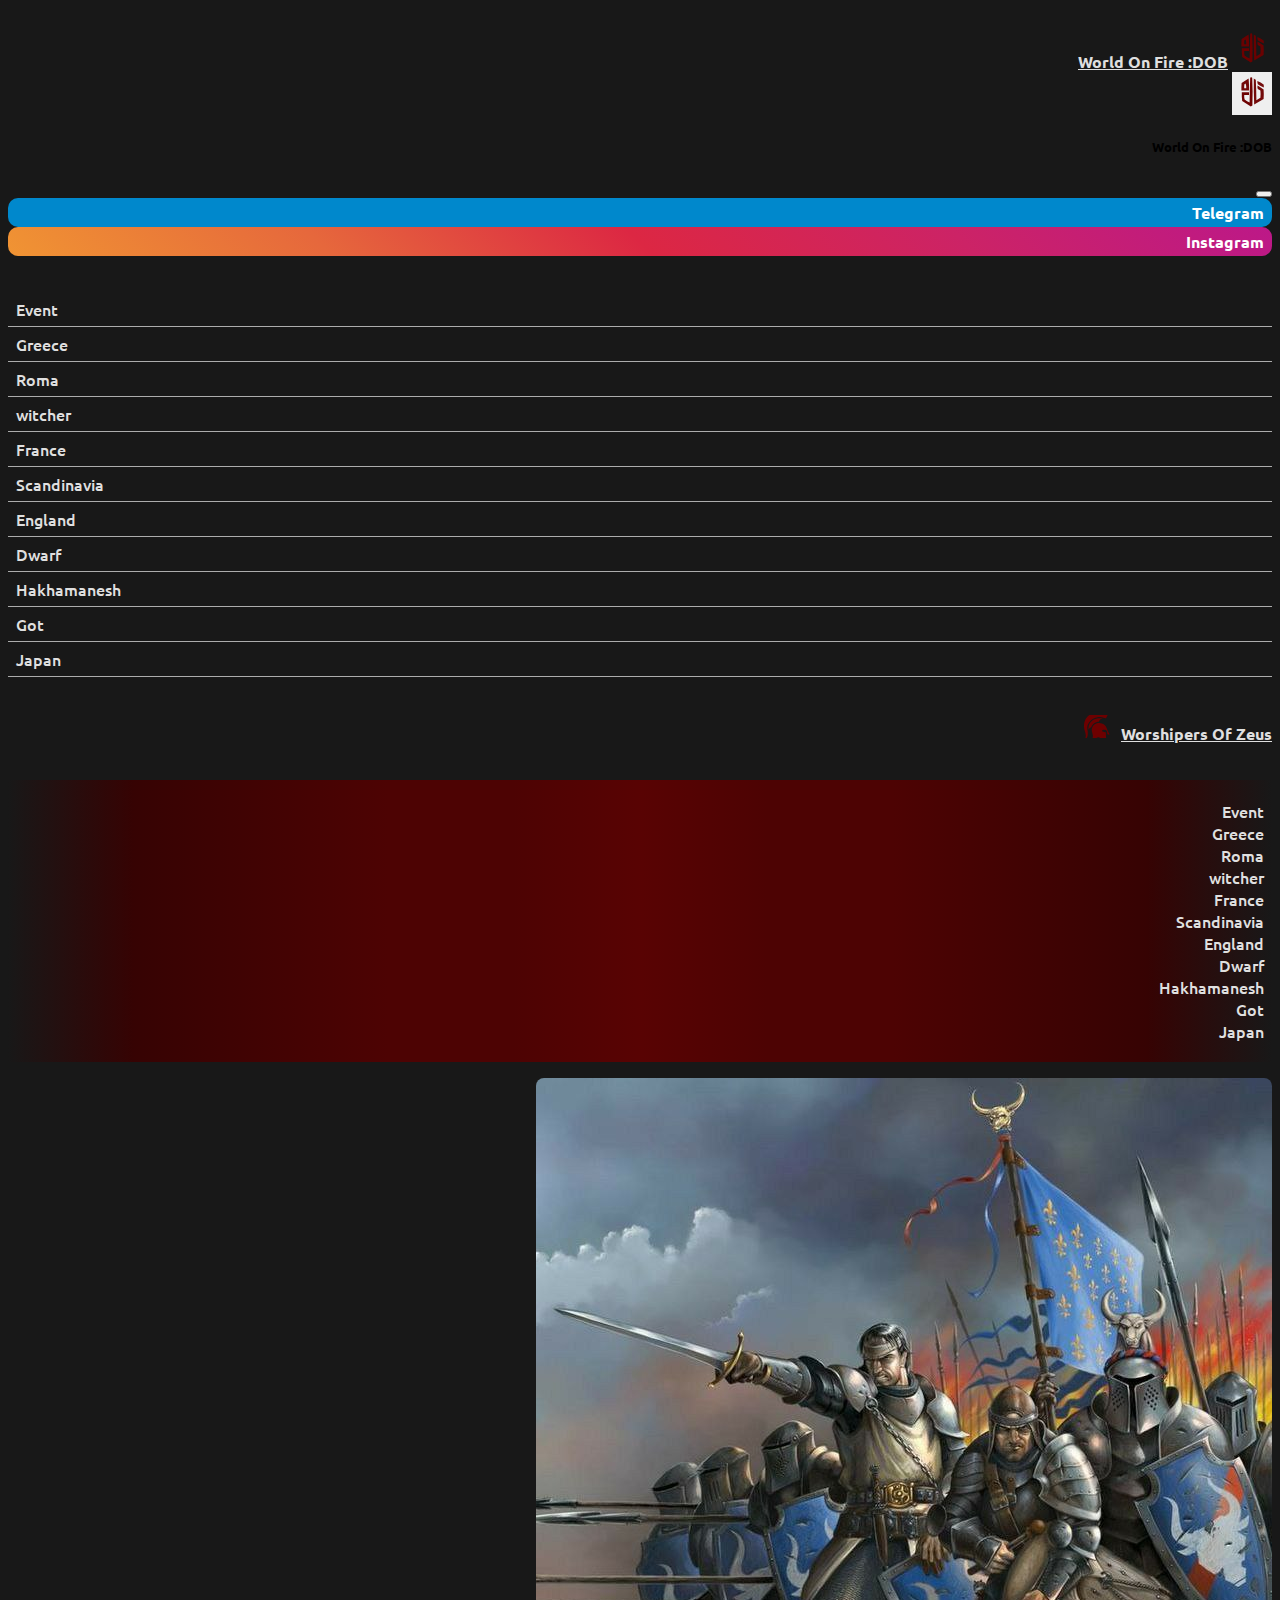
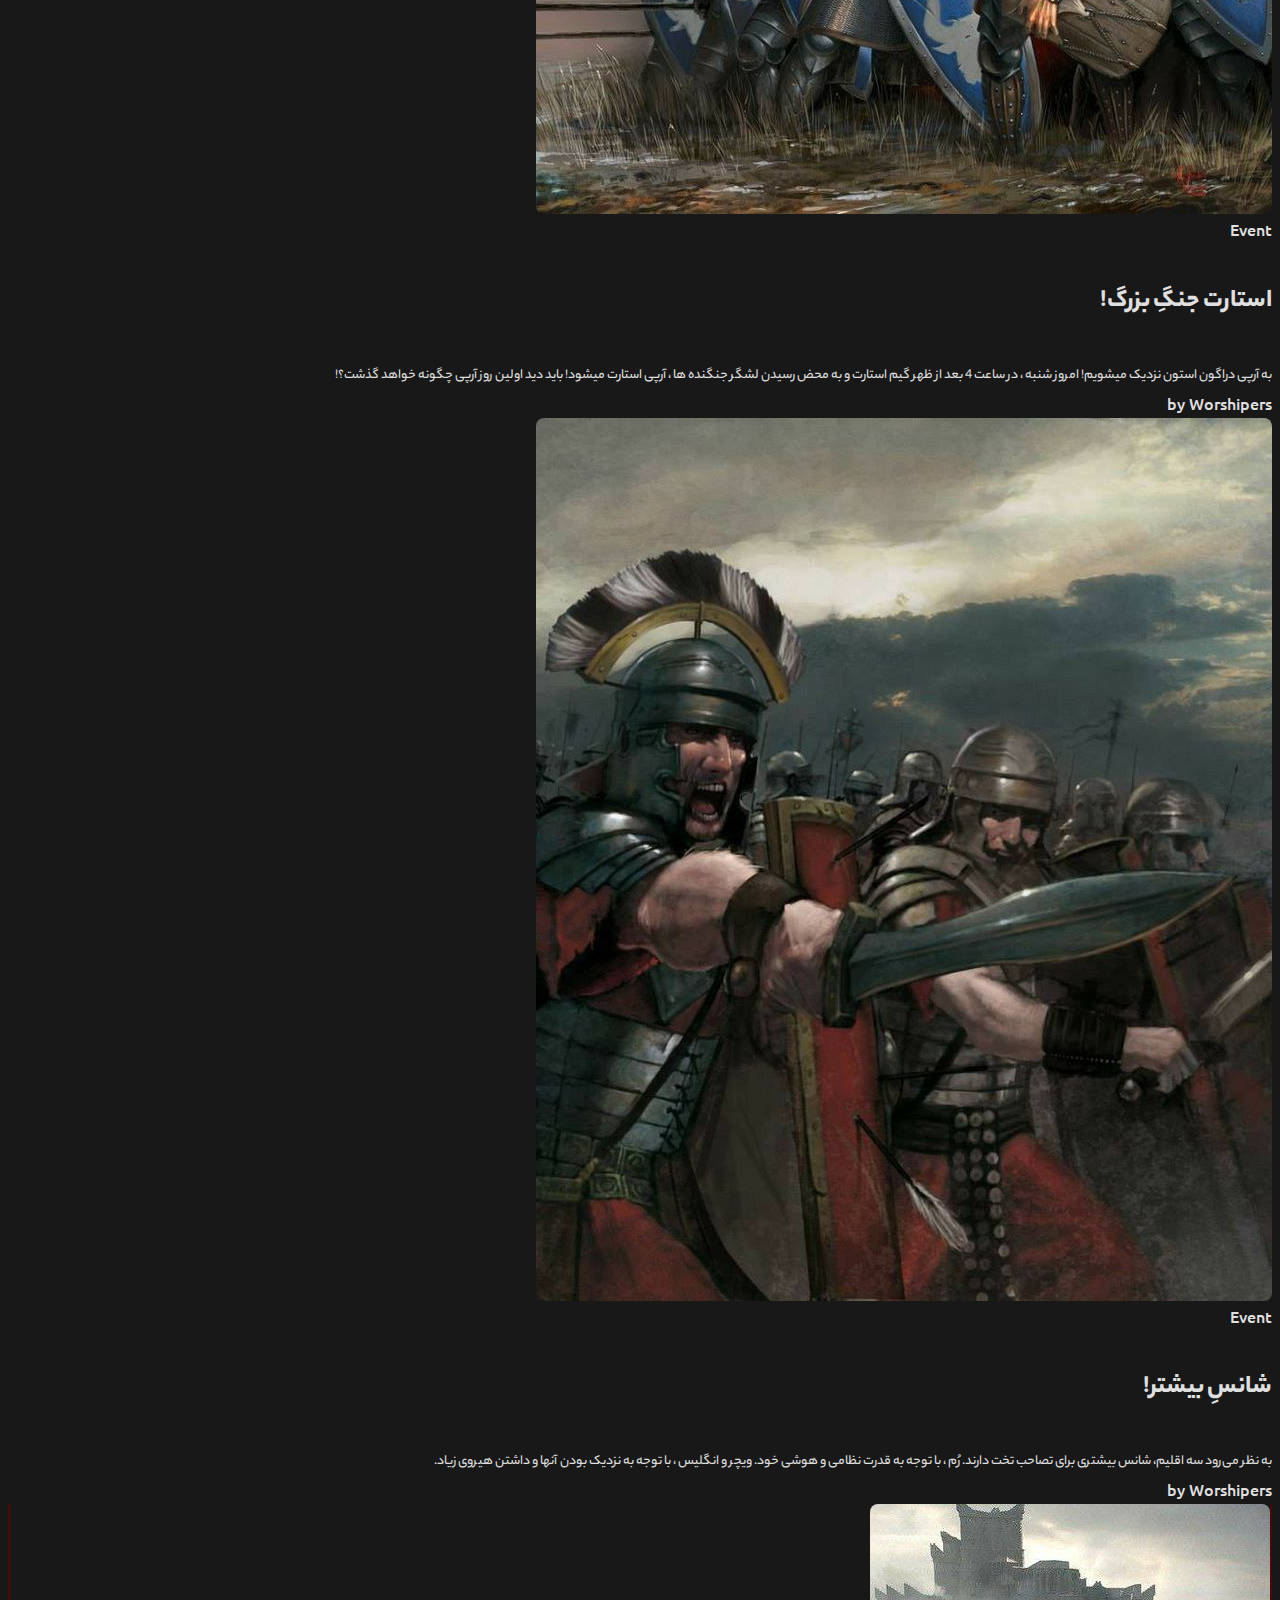
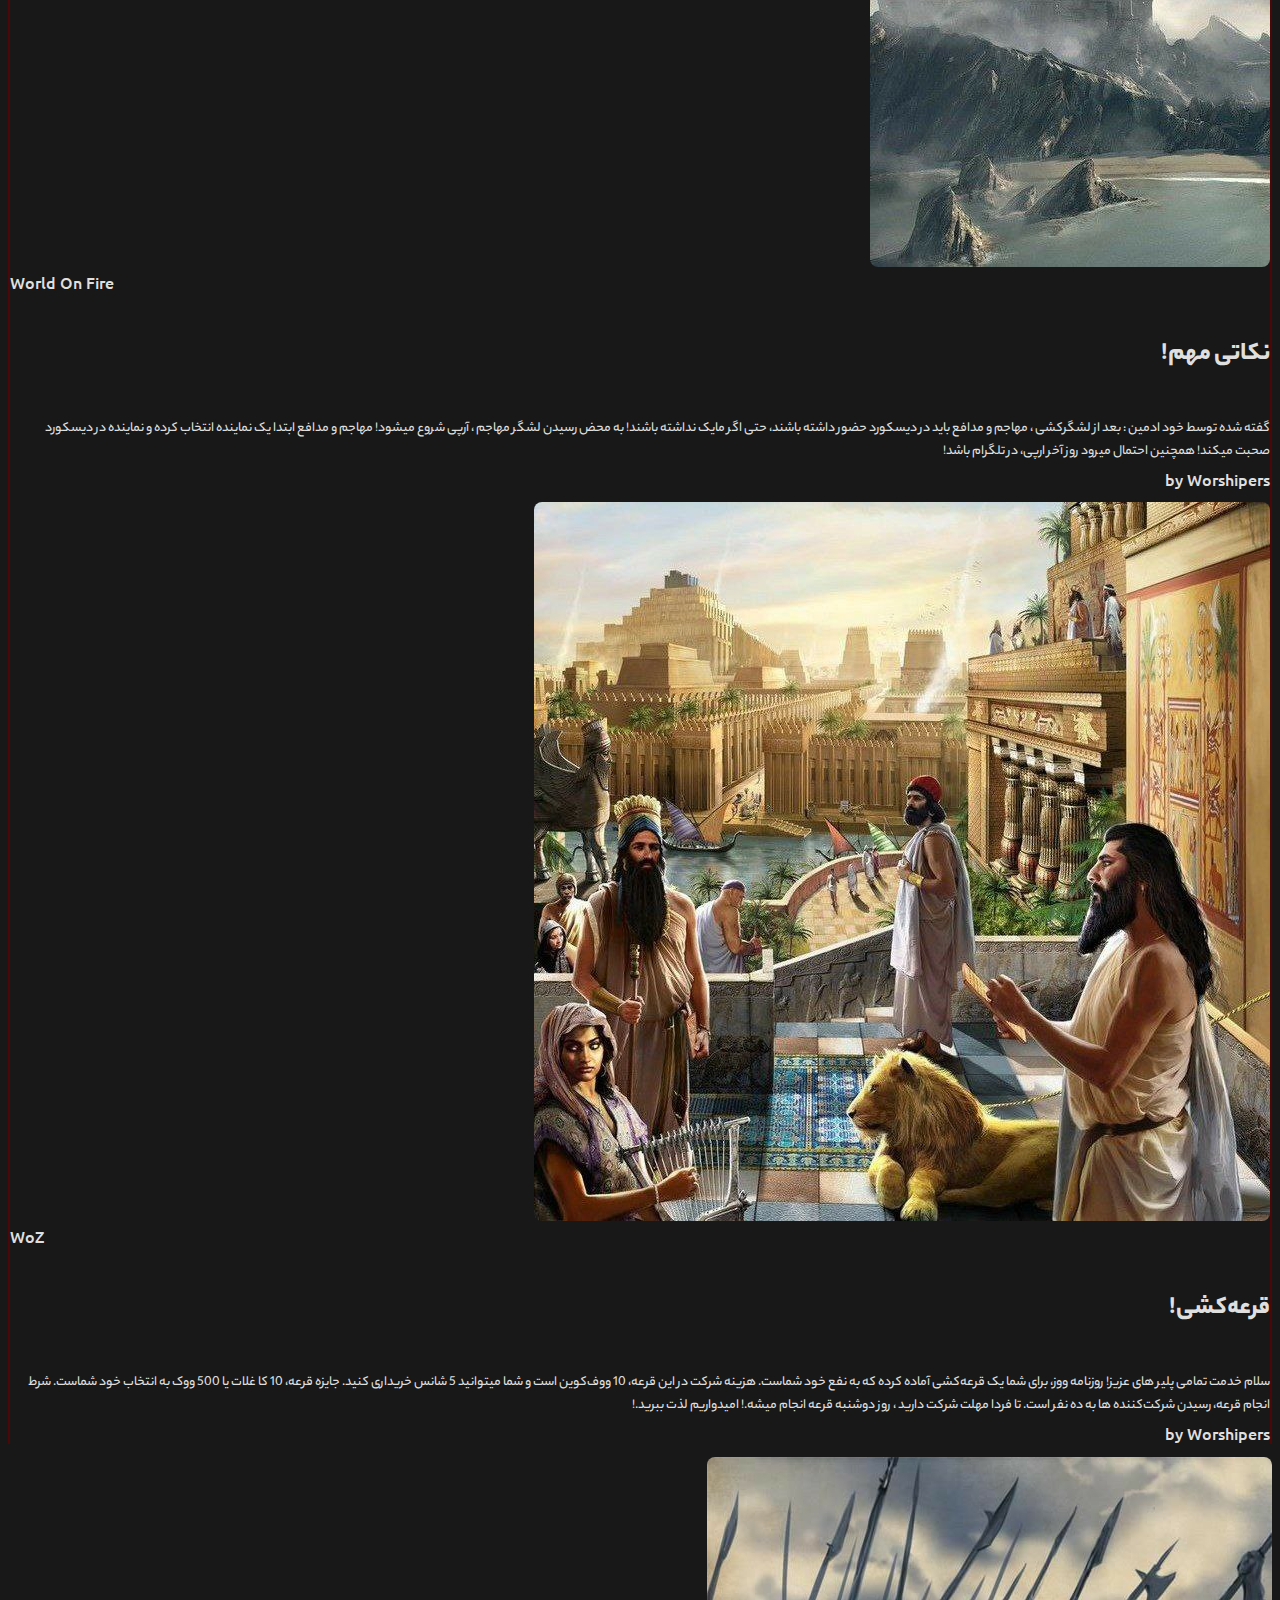
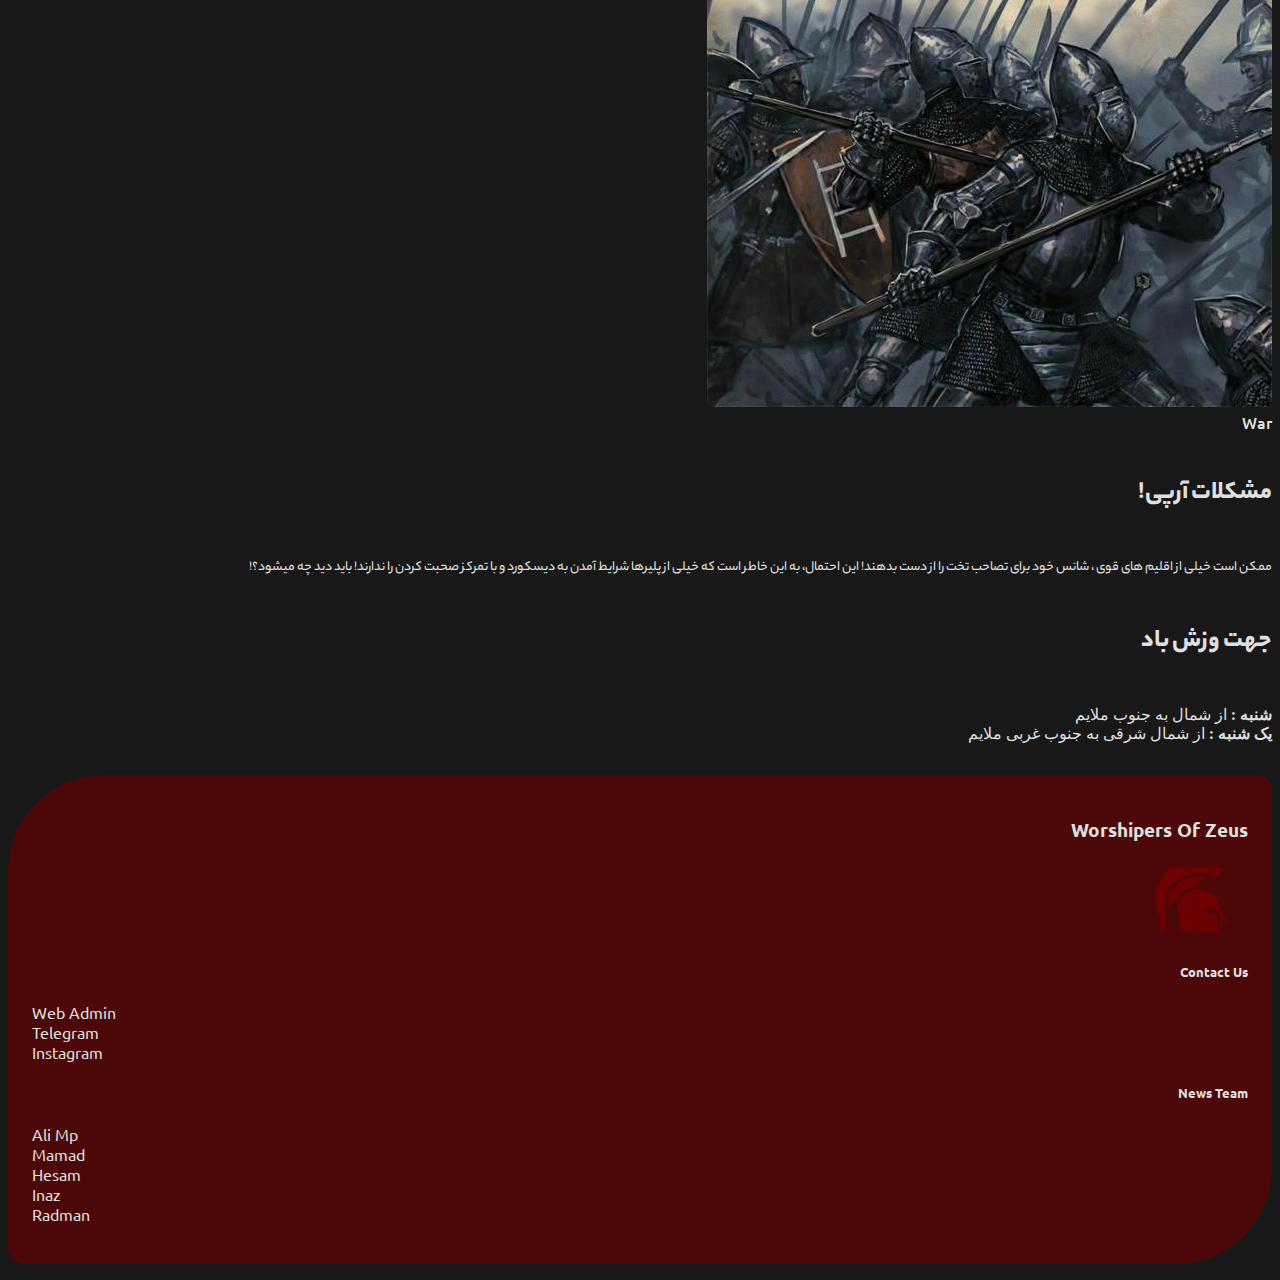
==== commit 3bd6952f: "fv" ====
--- a/index.html
+++ b/index.html
@@ -253,20 +253,36 @@
               <div class="img-right">
                 <img
                   class="en-lion"
-                  src="./assets/images/images/d10/photo_5062218188334411081_y.jpg"
+                  src="./assets/images/images/d11/photo_5940581851255126987_x.jpg"
                   alt=""
                 />
               </div>
               <div class="post-info-right">
-                <label class="label-right d-block mb-3">Rules</label>
-                <h5 class="title-right">قوانین جدید!</h5>
+                <label class="label-right d-block mb-3">Event</label>
+                <h5 class="title-right">استارت جنگِ بزرگ!</h5>
                 <div class="p-right">
-                  اینطور که معلوم است ، قوانین نوشتن سناریو تغییراتی کرده است.
-                  این تغییرات عبارت‌اند از : سناریوی جدا برای ادوات - کنار
-                  گذاشته شدن پیشقراول. اما راه های دیگری برای استقاده از
-                  پیشقراول نیز وجود دارد. یکی از این راه ها، دو بخش کردن ارتش و
-                  فرستادن دو لشگر است که میتوان از لشگری که زودتر میرسد، به
-                  عنوان پیشقراول استفاده کرد.
+                  به آرپی دراگون استون نزدیک میشویم! امروز شنبه ، در ساعت 4 بعد
+                  از ظهر گیم استارت و به محض رسیدن لشگر جنگنده ها ، آرپی استارت
+                  میشود! باید دید اولین روز آرپی چگونه خواهد گذشت؟!
+                </div>
+                <span class="by-right text-end">by Worshipers</span>
+              </div>
+            </div>
+            <div class="post-right pt-2">
+              <div class="img-right">
+                <img
+                  class="en-lion"
+                  src="./assets/images/images/d11/photo_5940581851255126991_y.jpg"
+                  alt=""
+                />
+              </div>
+              <div class="post-info-right">
+                <label class="label-right d-block mb-3">Event</label>
+                <h5 class="title-right">شانسِ بیشتر!</h5>
+                <div class="p-right">
+                  به نظر می‌رود سه اقلیم، شانس بیشتری برای تصاحب تخت دارند. رُم
+                  ، با توجه به قدرت نظامی و هوشی خود. ویچر و انگلیس ، با توجه به
+                  نزدیک بودن آنها و داشتن هیروی زیاد.
                 </div>
                 <span class="by-right text-end">by Worshipers</span>
               </div>
@@ -278,44 +294,78 @@
             <div class="post-middle">
               <img
                 class="en-lion img-middle d-block"
-                src="./assets/images/images/d10/photo_5926816034394849317_x.jpg"
+                src="./assets/images/images/d11/photo_5940581851255126990_x.jpg"
                 alt=""
               />
               <label class="label-middle text-start mb-3">World On Fire</label>
-              <h5 class="title-middle">جنگ بر سر تخت دوم!</h5>
+              <h5 class="title-middle">نکاتی مهم!</h5>
               <p class="p-middle">
-                قرار بود که هفته‌ی شلوغی برای پلیرها رقم بخورد اما لشگرکشی و جنگ
-                بسته شد. همچنین از شنبه ، شروع جنگِ تخت جدید که در شهر دراگون
-                استون است شروع میشود! چه کسی صاحب این تخت خواهد شد؟!
+                گفته شده توسط خود ادمین : بعد از لشگرکشی ، مهاجم و مدافع باید در
+                دیسکورد حضور داشته باشند، حتی اگر مایک نداشته باشند! به محض
+                رسیدن لشگر مهاجم ، آرپی شروع میشود! مهاجم و مدافع ابتدا یک
+                نماینده انتخاب کرده و نماینده در دیسکورد صحبت میکند! همچنین
+                احتمال میرود روز آخر ارپی، در تلگرام باشد!
               </p>
               <span class="by-middle text-start">by Worshipers</span>
             </div>
             <div class="post-middle">
               <img
                 class="en-lion img-middle d-block"
-                src="./assets/images/images/d10/photo_5062218188334411082_x.jpg"
-                alt=""
-              />
-              <label class="label-middle text-start mb-3">Greece</label>
-              <h5 class="title-middle">فرصت دیگر یونان می سوزد؟</h5>
+                src="./assets/images/images/d11/photo_5940581851255126988_x.jpg"
+                alt=""
+              />
+              <label class="label-middle text-start mb-3">WoZ</label>
+              <h5 class="title-middle">قرعه‌کشی!</h5>
               <p class="p-middle">
-                بعد از اینکه رضا اراکو از فرانسه خودشو بعنوان نماینده یونانی ها
-                در شورا معرفی کرد و رای های لازمه رو آورد، از قرار معلوم فرصت
-                کوچی نصیب یونانی ها شده که نماینده خودشونو معرفی کنن وگرنه یکی
-                از لردهای فرانسه بعنوان نماینده یونانی ها داخل شورا باقی میمونه.
-                از این رو مجتبی لرد پاتراس خودش رو نماینده یونان معرفی کرده که
-                هنوز هیچکدوم از یونانی ها برای حمایت از مجتبی اقدام نکردن و فعلا
-                تنها حامی مجتبی رها از اقلیم روم بوده.
+                سلام خدمت تمامی پلیر های عزیز! روزنامه ووز، برای شما یک قرعه‌کشی
+                آماده کرده که به نفع خود شماست. هزینه شرکت در این قرعه، 10
+                ووف‌کوین است و شما میتوانید 5 شانس خریداری کنید. جایزه قرعه، 10
+                کا غلات یا 500 ووک به انتخاب خود شماست. شرط انجام قرعه، رسیدن
+                شرکت‌کننده ها به ده نفر است. تا فردا مهلت شرکت دارید ، روز
+                دوشنبه قرعه انجام میشه.! امیدواریم لذت ببرید.!
               </p>
               <span class="by-middle text-start">by Worshipers</span>
             </div>
           </div>
         </div>
         <div class="col-md-4 gosh">
-          <div class="left"></div>
+          <div class="left">
+            <div class="post-left d-flex flex-md-column gap-2 gap-md-0 mb-3">
+              <div class="img-left">
+                <img
+                  class="en-lion"
+                  src="./assets/images/images/d11/photo_5940581851255126989_x.jpg"
+                  alt=""
+                />
+              </div>
+              <div class="post-info-left d-flex flex-column">
+                <label class="label-left text-start mb-3">War</label>
+                <h5 class="title-left">مشکلات آرپی!</h5>
+                <p class="p-left">
+                  ممکن است خیلی از اقلیم های قوی ، شانس خود برای تصاحب تخت را از
+                  دست بدهند! این احتمال، به این خاطر است که خیلی از پلیرها شرایط
+                  آمدن به دیسکورد و با تمرکز صحبت کردن را ندارند! باید دید چه
+                  میشود؟!
+                </p>
+              </div>
+            </div>
+            <div class="post-left d-flex flex-md-column gap-2 gap-md-0 mb-3">
+              <div class="post-info-left d-flex flex-column">
+                <h5 class="title-left">جهت وزش باد</h5>
+                <ul class="list-bad">
+                  <li class="rooz-bad">
+                    <strong> شنبه : </strong> از شمال به جنوب ملایم
+                  </li>
+                  <li class="rooz-bad">
+                    <strong>یک شنبه : </strong> از شمال شرقی به جنوب غربی ملایم
+                  </li>
+                </ul>
+              </div>
+            </div>
+          </div>
         </div>
       </div>
-      <div class="row">
+      <!-- <div class="row">
         <div class="col-md-4 gosh">
           <div class="right">
             <div class="post-right">
@@ -583,7 +633,7 @@
             </div>
           </div>
         </div>
-      </div>
+      </div> -->
       <!-- <div class="longNews">
         <div
           class="d-flex flex-column flex-md-row align-items-center align-items-md-start"
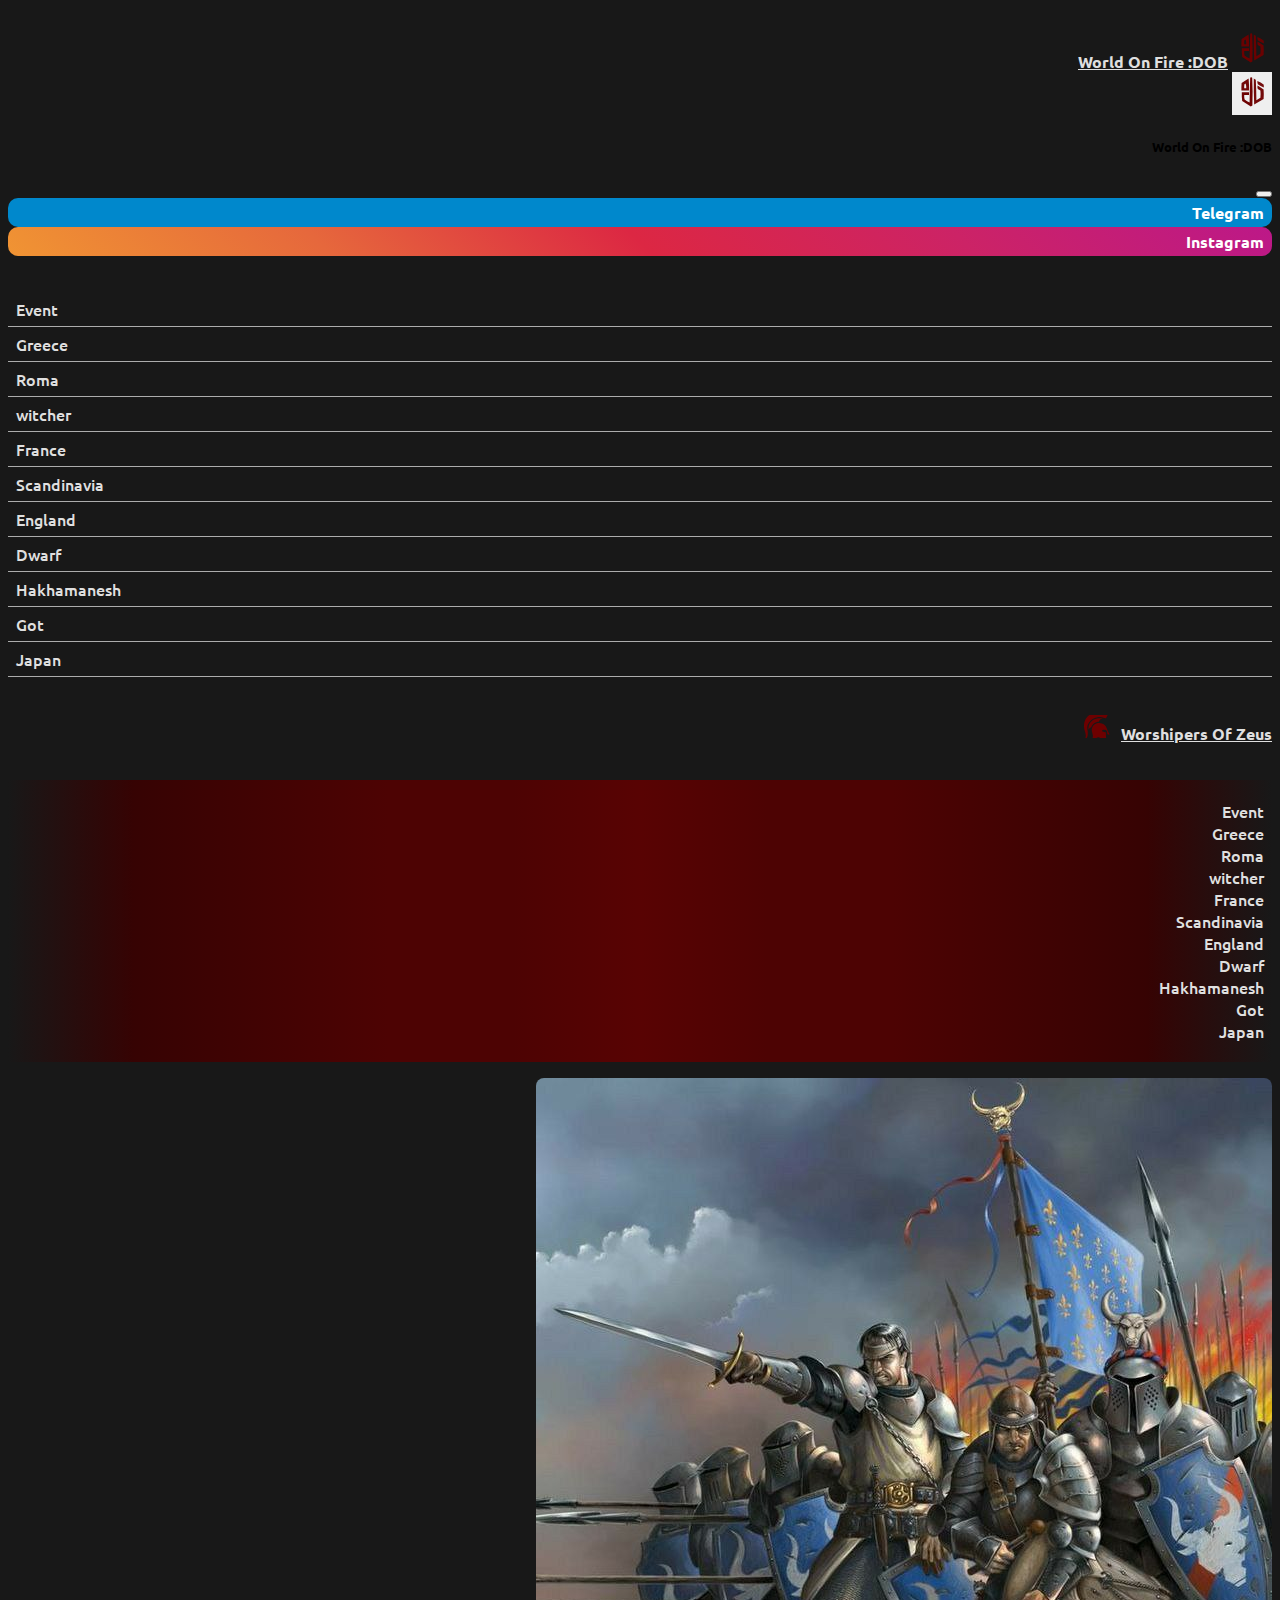
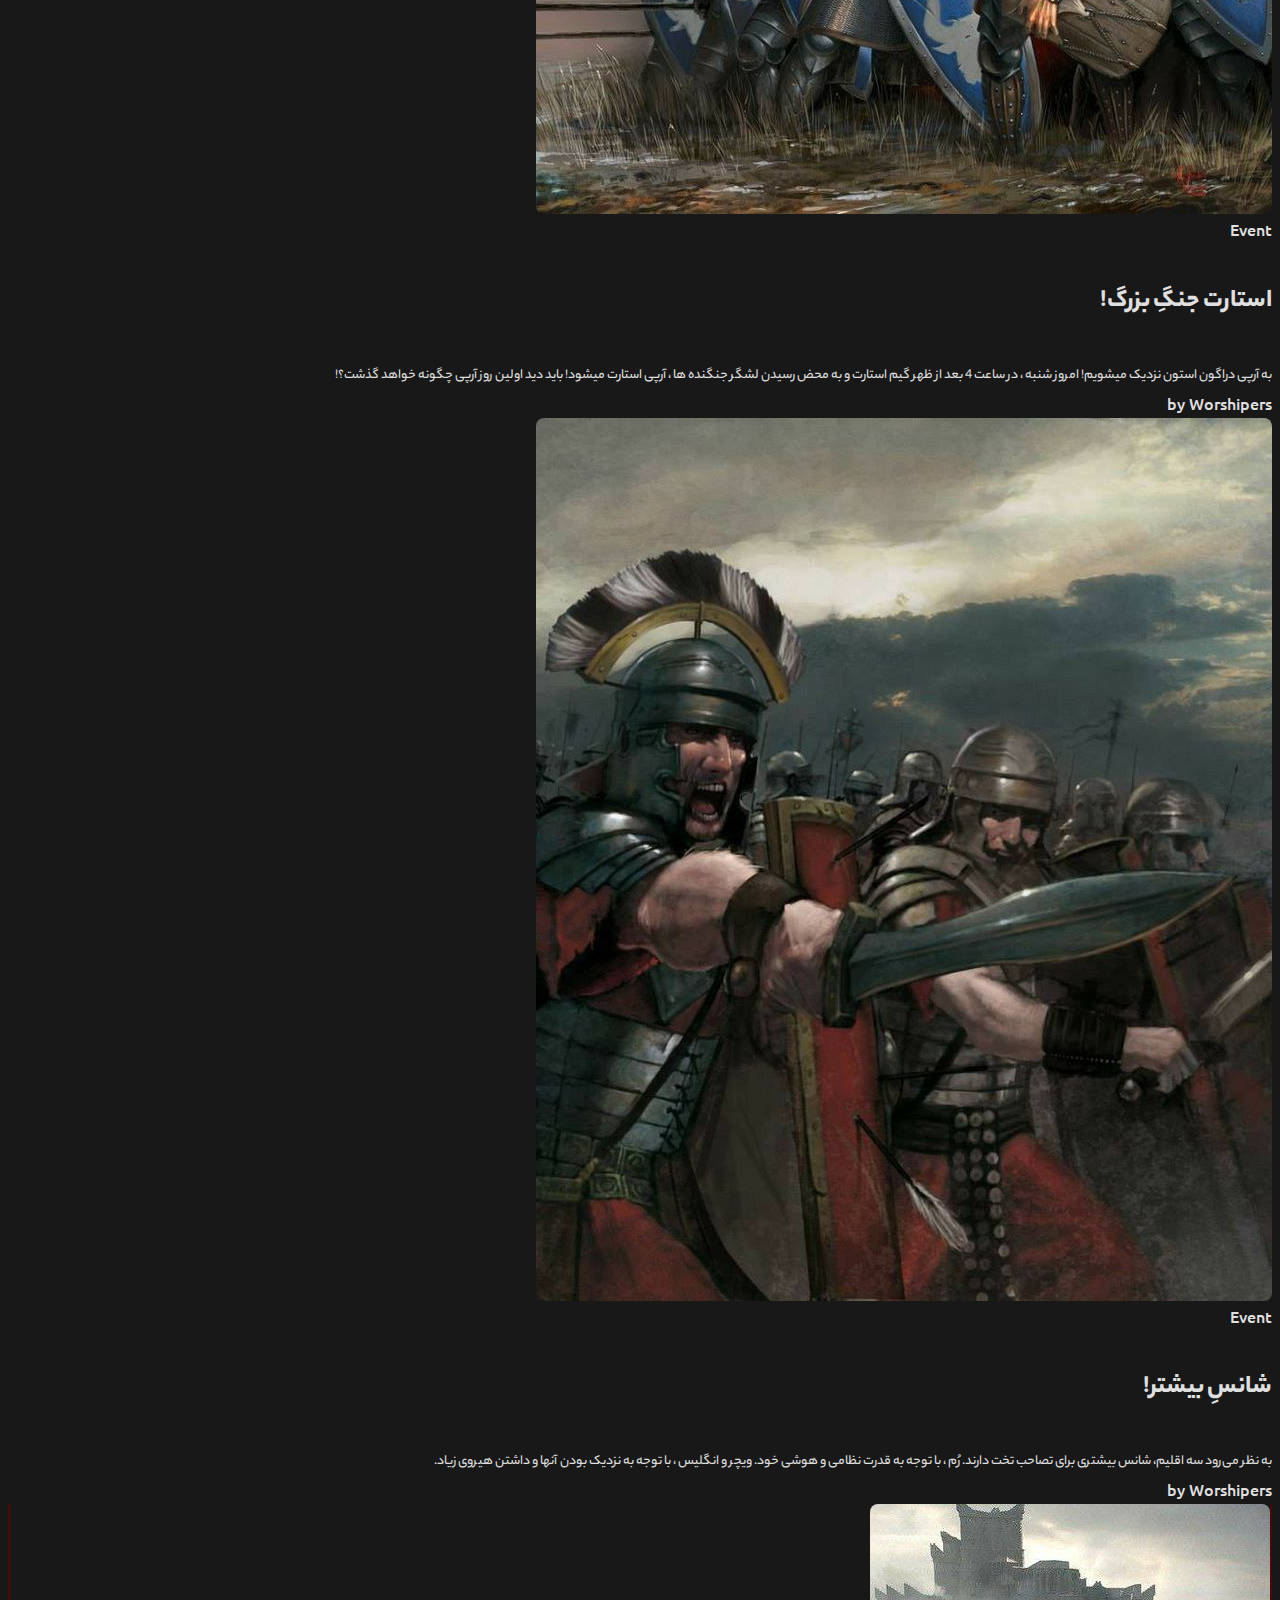
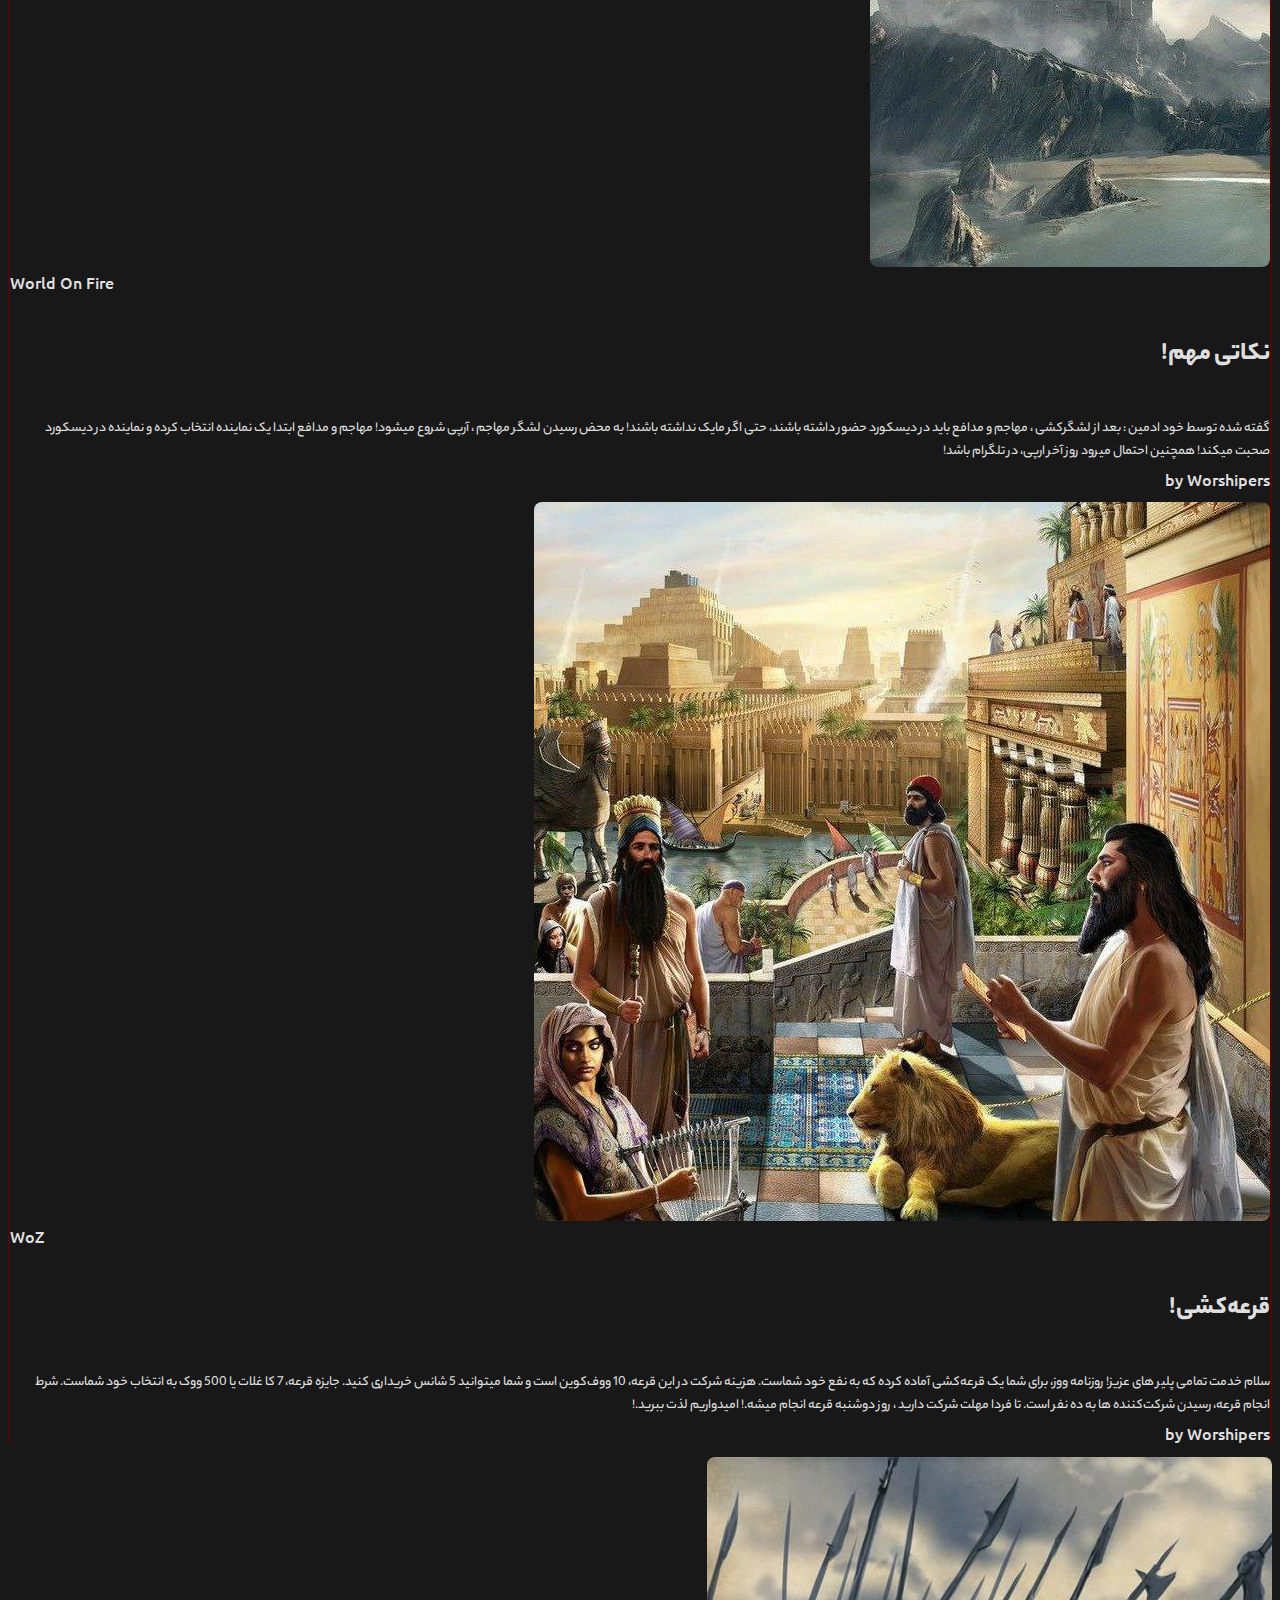
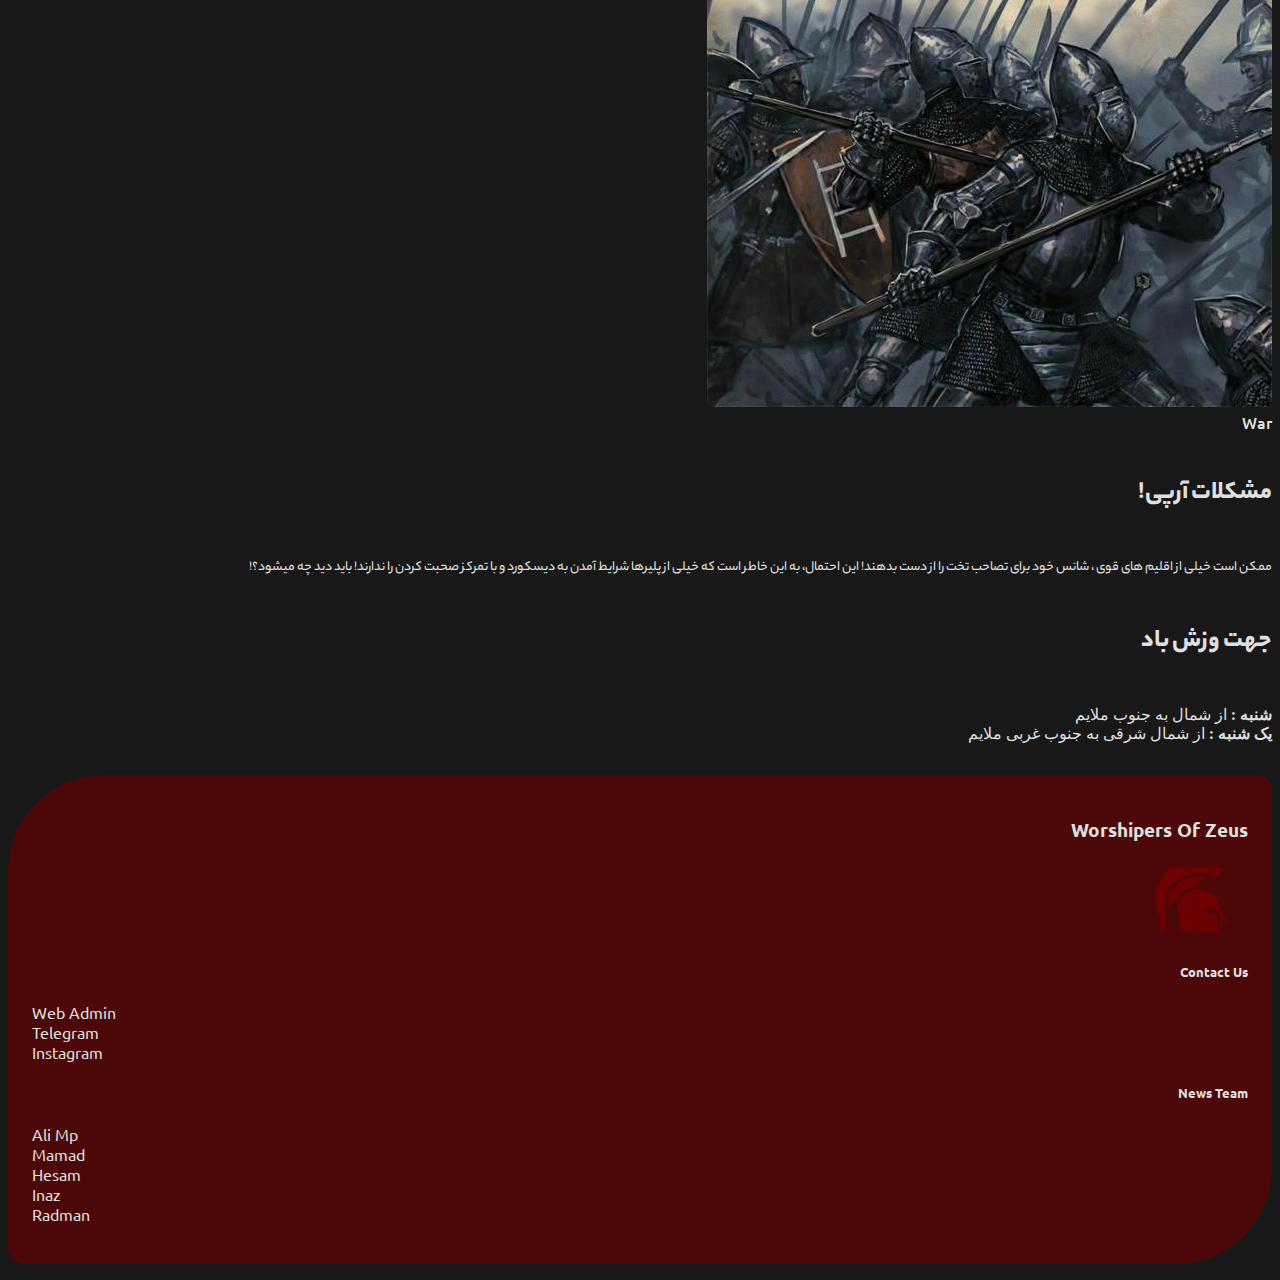
==== commit 65c16cba: "vc" ====
--- a/index.html
+++ b/index.html
@@ -319,7 +319,7 @@
               <p class="p-middle">
                 سلام خدمت تمامی پلیر های عزیز! روزنامه ووز، برای شما یک قرعه‌کشی
                 آماده کرده که به نفع خود شماست. هزینه شرکت در این قرعه، 10
-                ووف‌کوین است و شما میتوانید 5 شانس خریداری کنید. جایزه قرعه، 10
+                ووف‌کوین است و شما میتوانید 5 شانس خریداری کنید. جایزه قرعه، 7
                 کا غلات یا 500 ووک به انتخاب خود شماست. شرط انجام قرعه، رسیدن
                 شرکت‌کننده ها به ده نفر است. تا فردا مهلت شرکت دارید ، روز
                 دوشنبه قرعه انجام میشه.! امیدواریم لذت ببرید.!
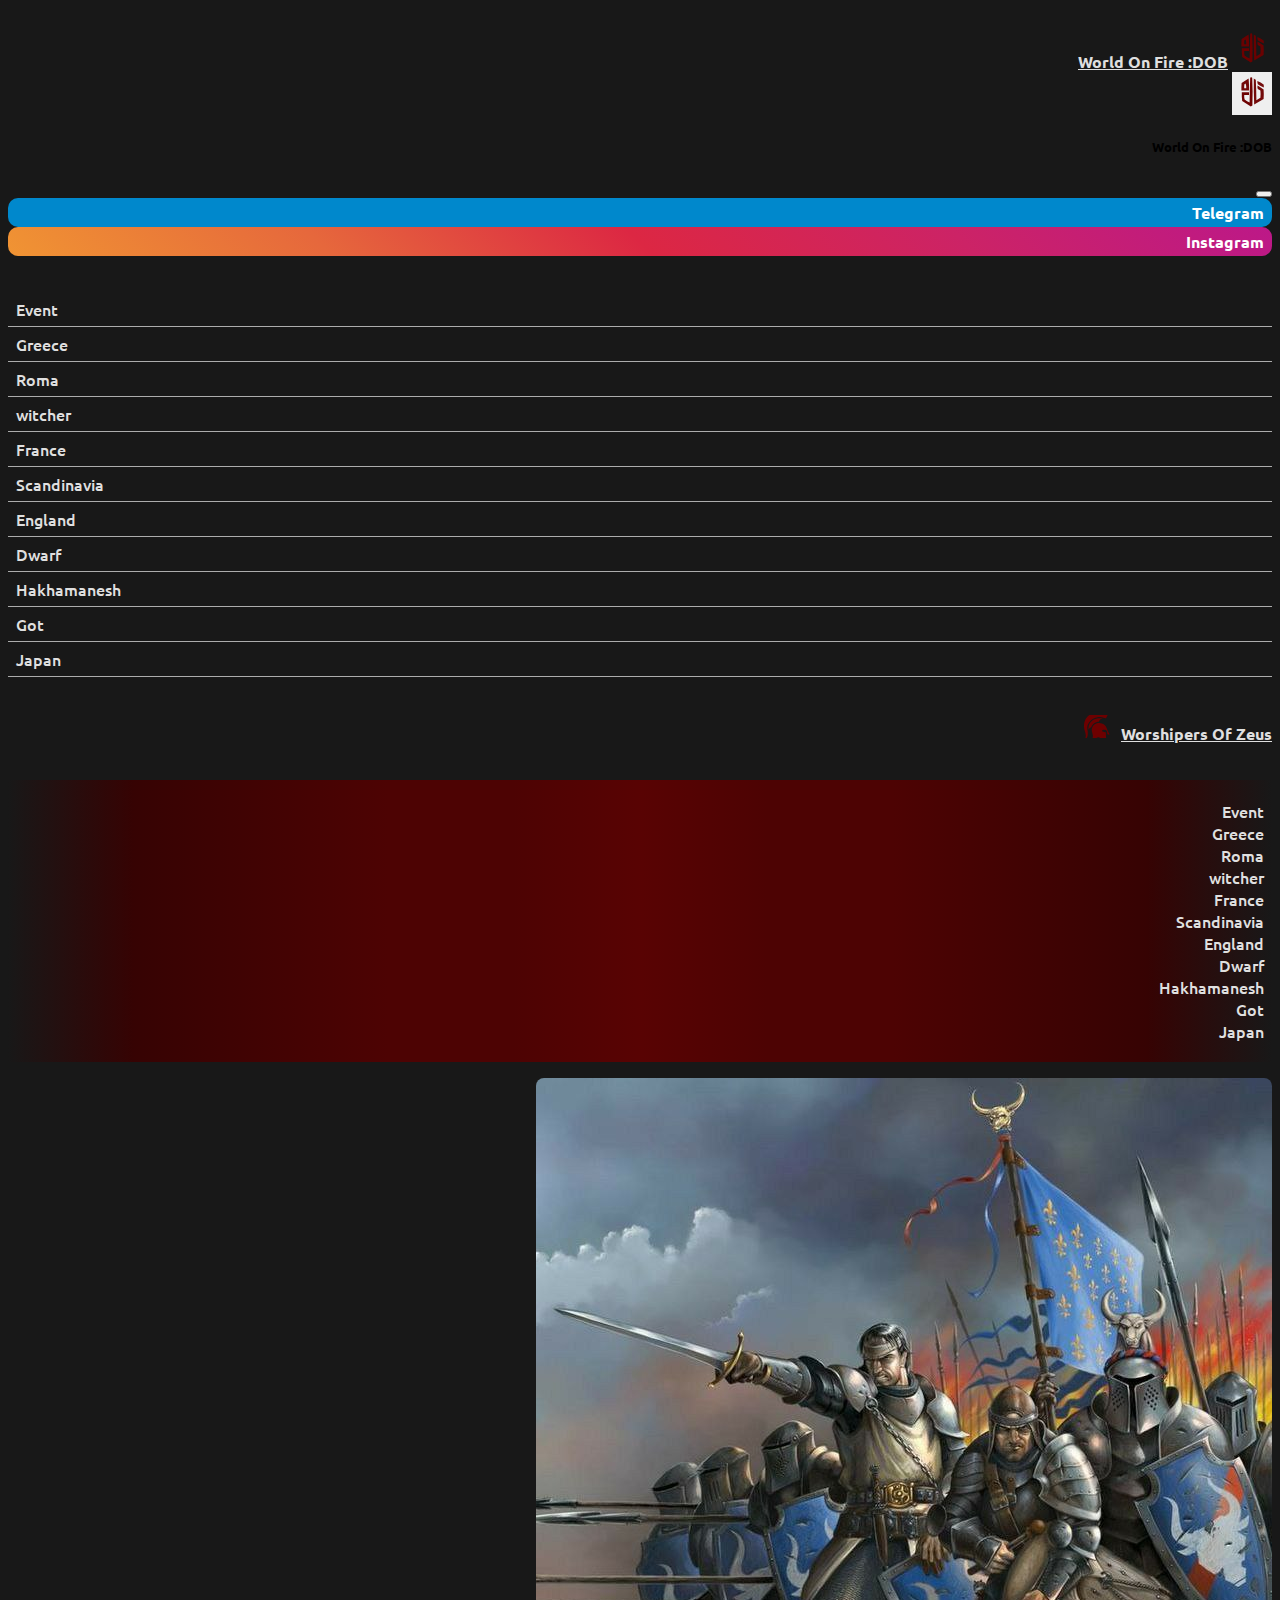
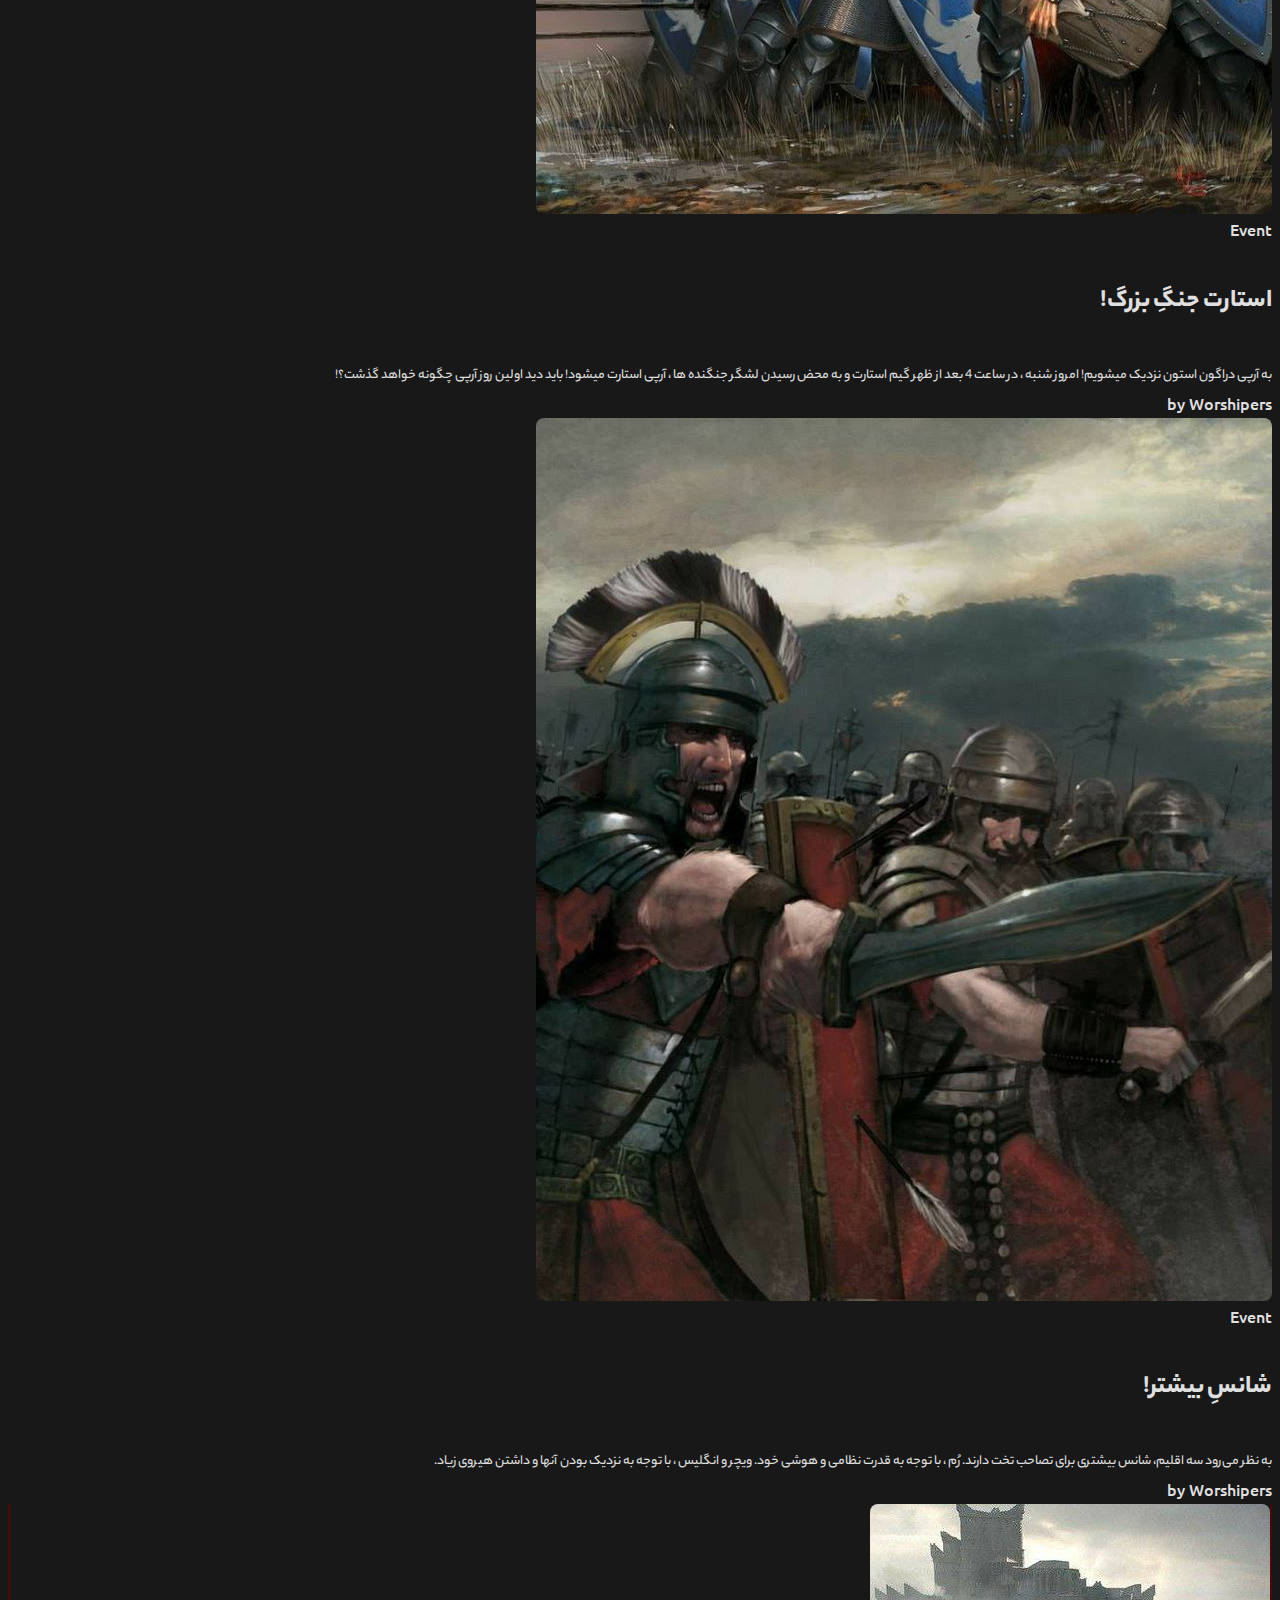
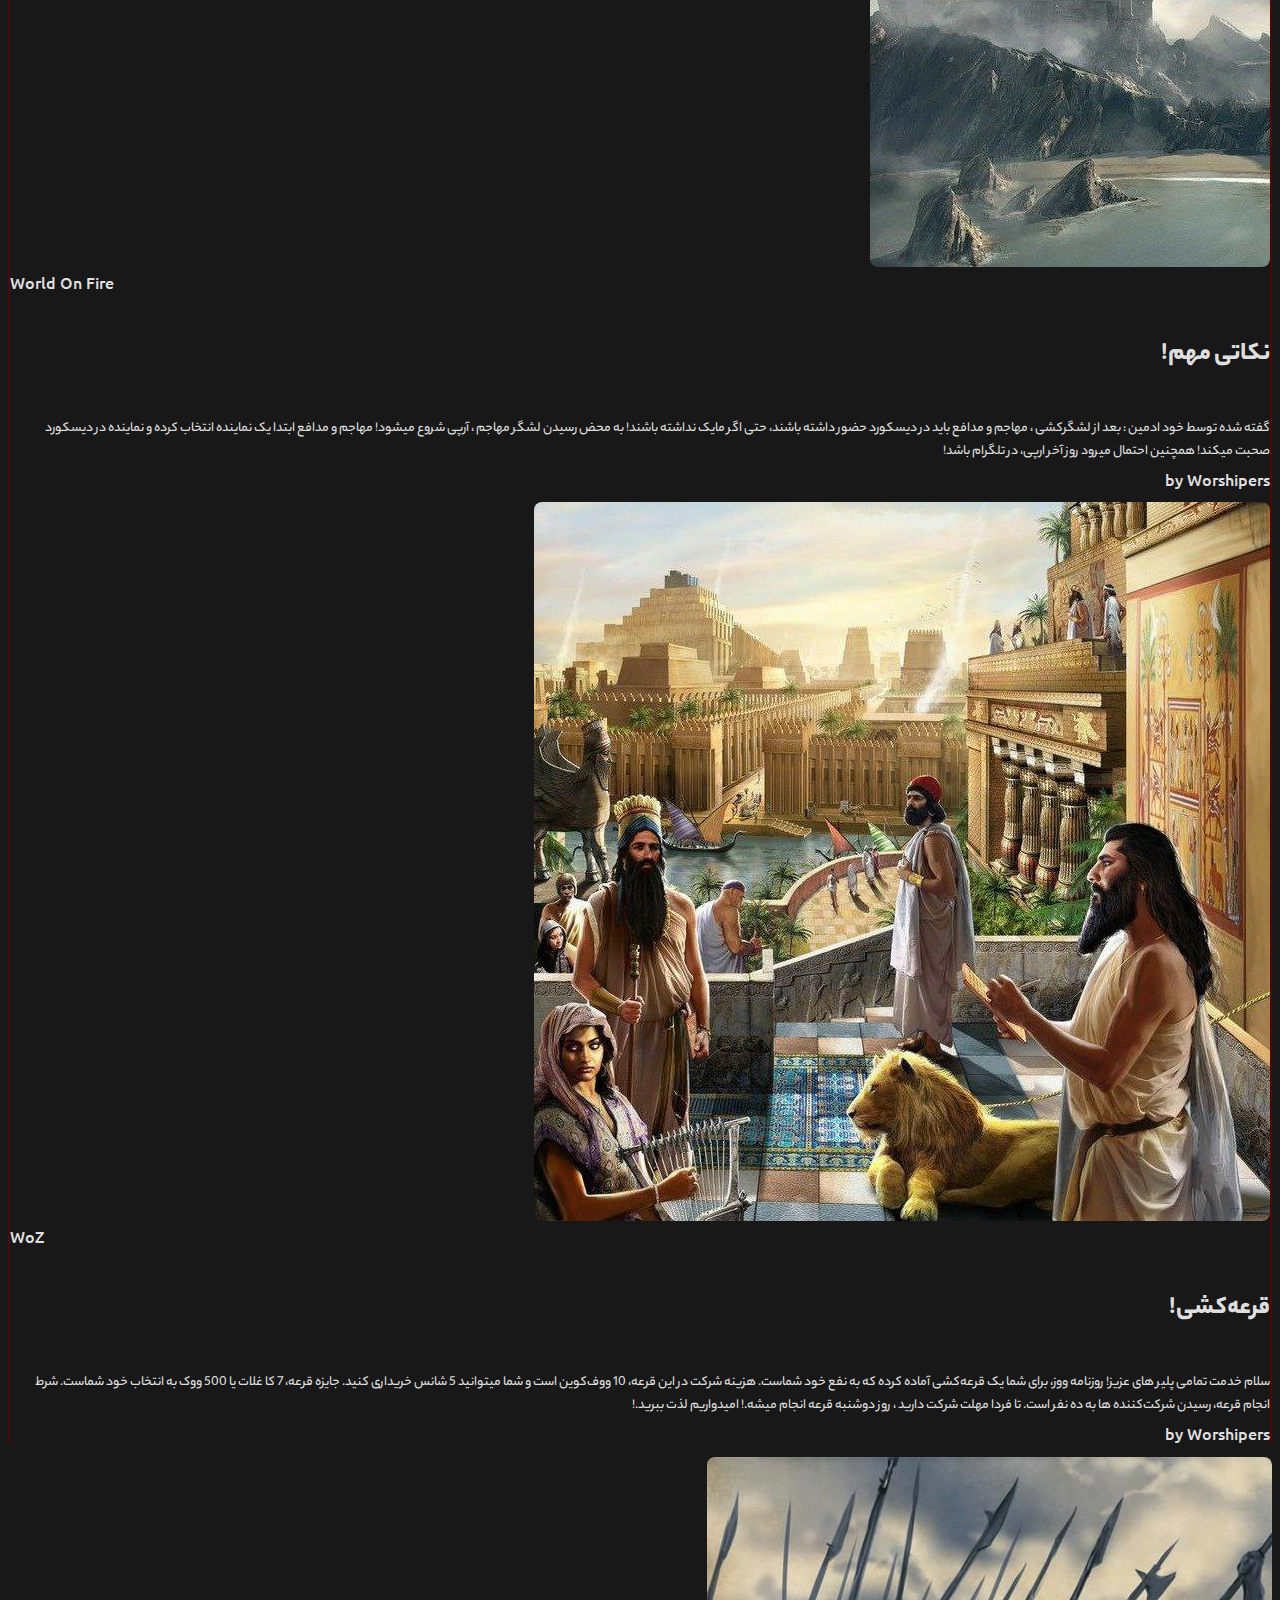
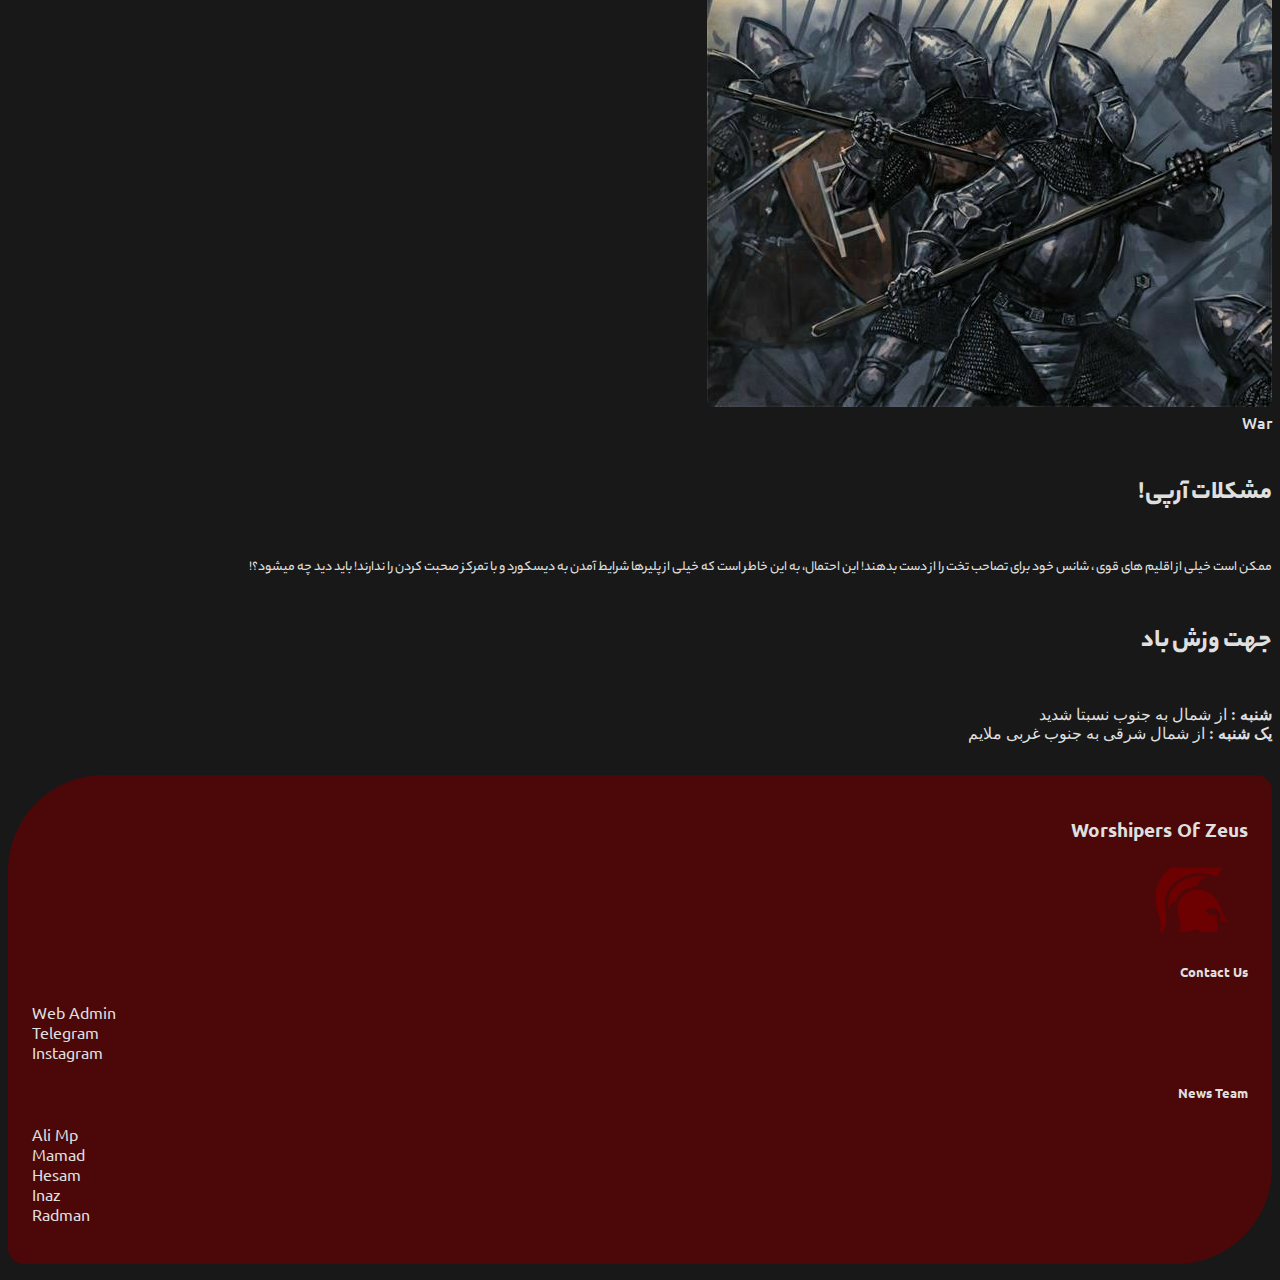
==== commit 1ced4b0d: "fj" ====
--- a/index.html
+++ b/index.html
@@ -354,7 +354,7 @@
                 <h5 class="title-left">جهت وزش باد</h5>
                 <ul class="list-bad">
                   <li class="rooz-bad">
-                    <strong> شنبه : </strong> از شمال به جنوب ملایم
+                    <strong> شنبه : </strong> از شمال به جنوب نسبتا شدید
                   </li>
                   <li class="rooz-bad">
                     <strong>یک شنبه : </strong> از شمال شرقی به جنوب غربی ملایم
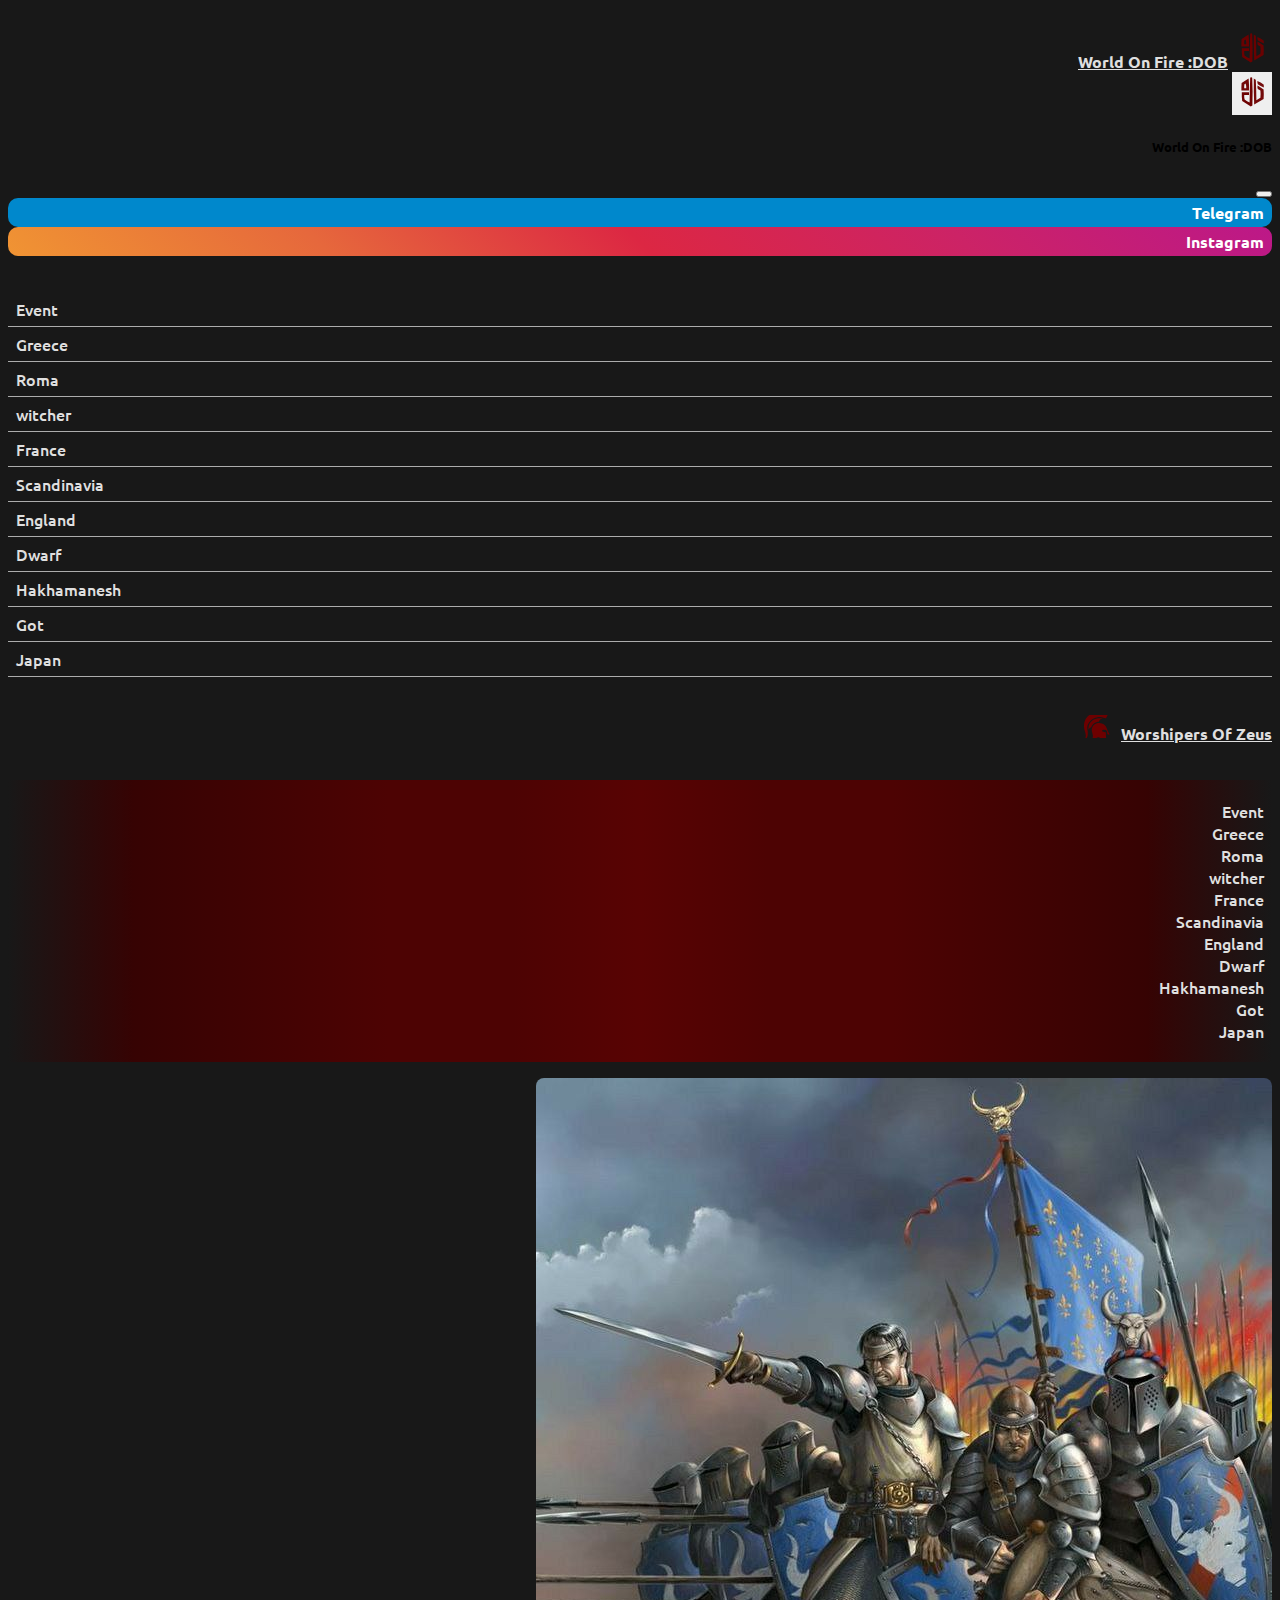
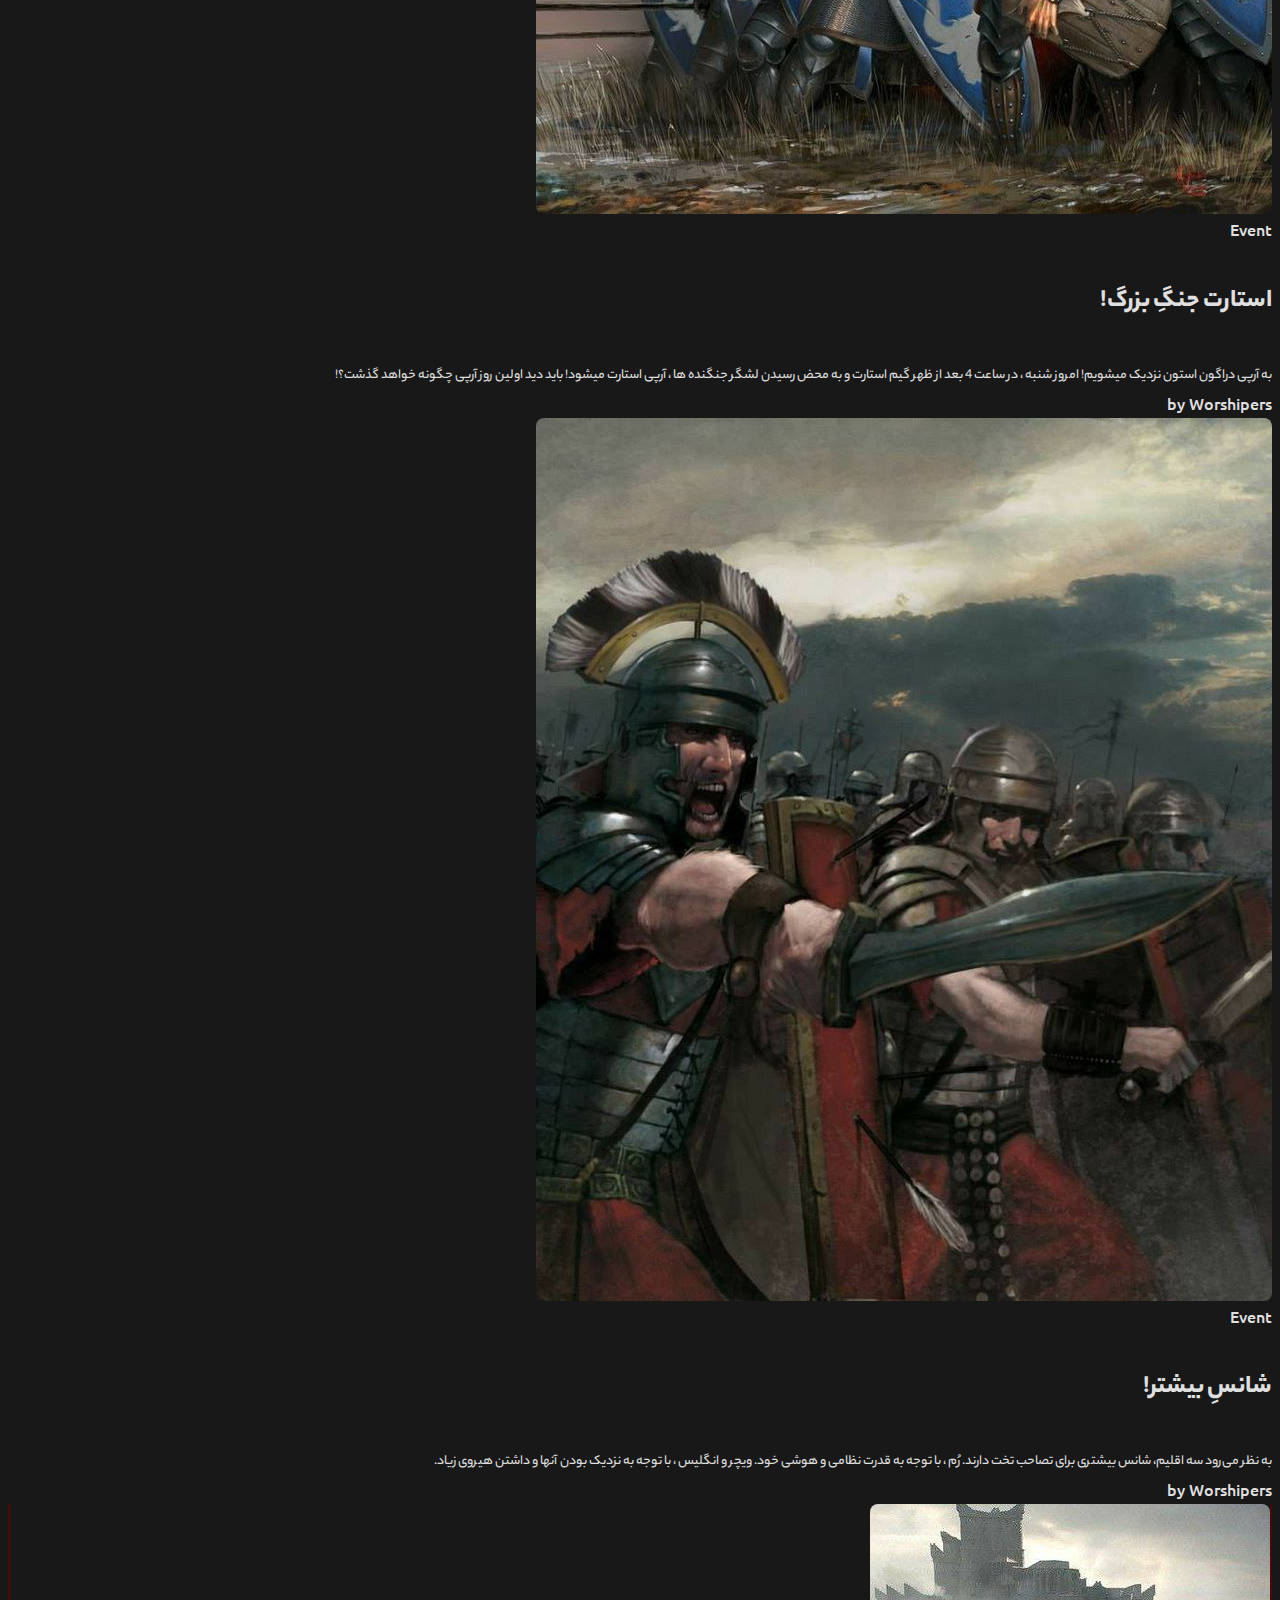
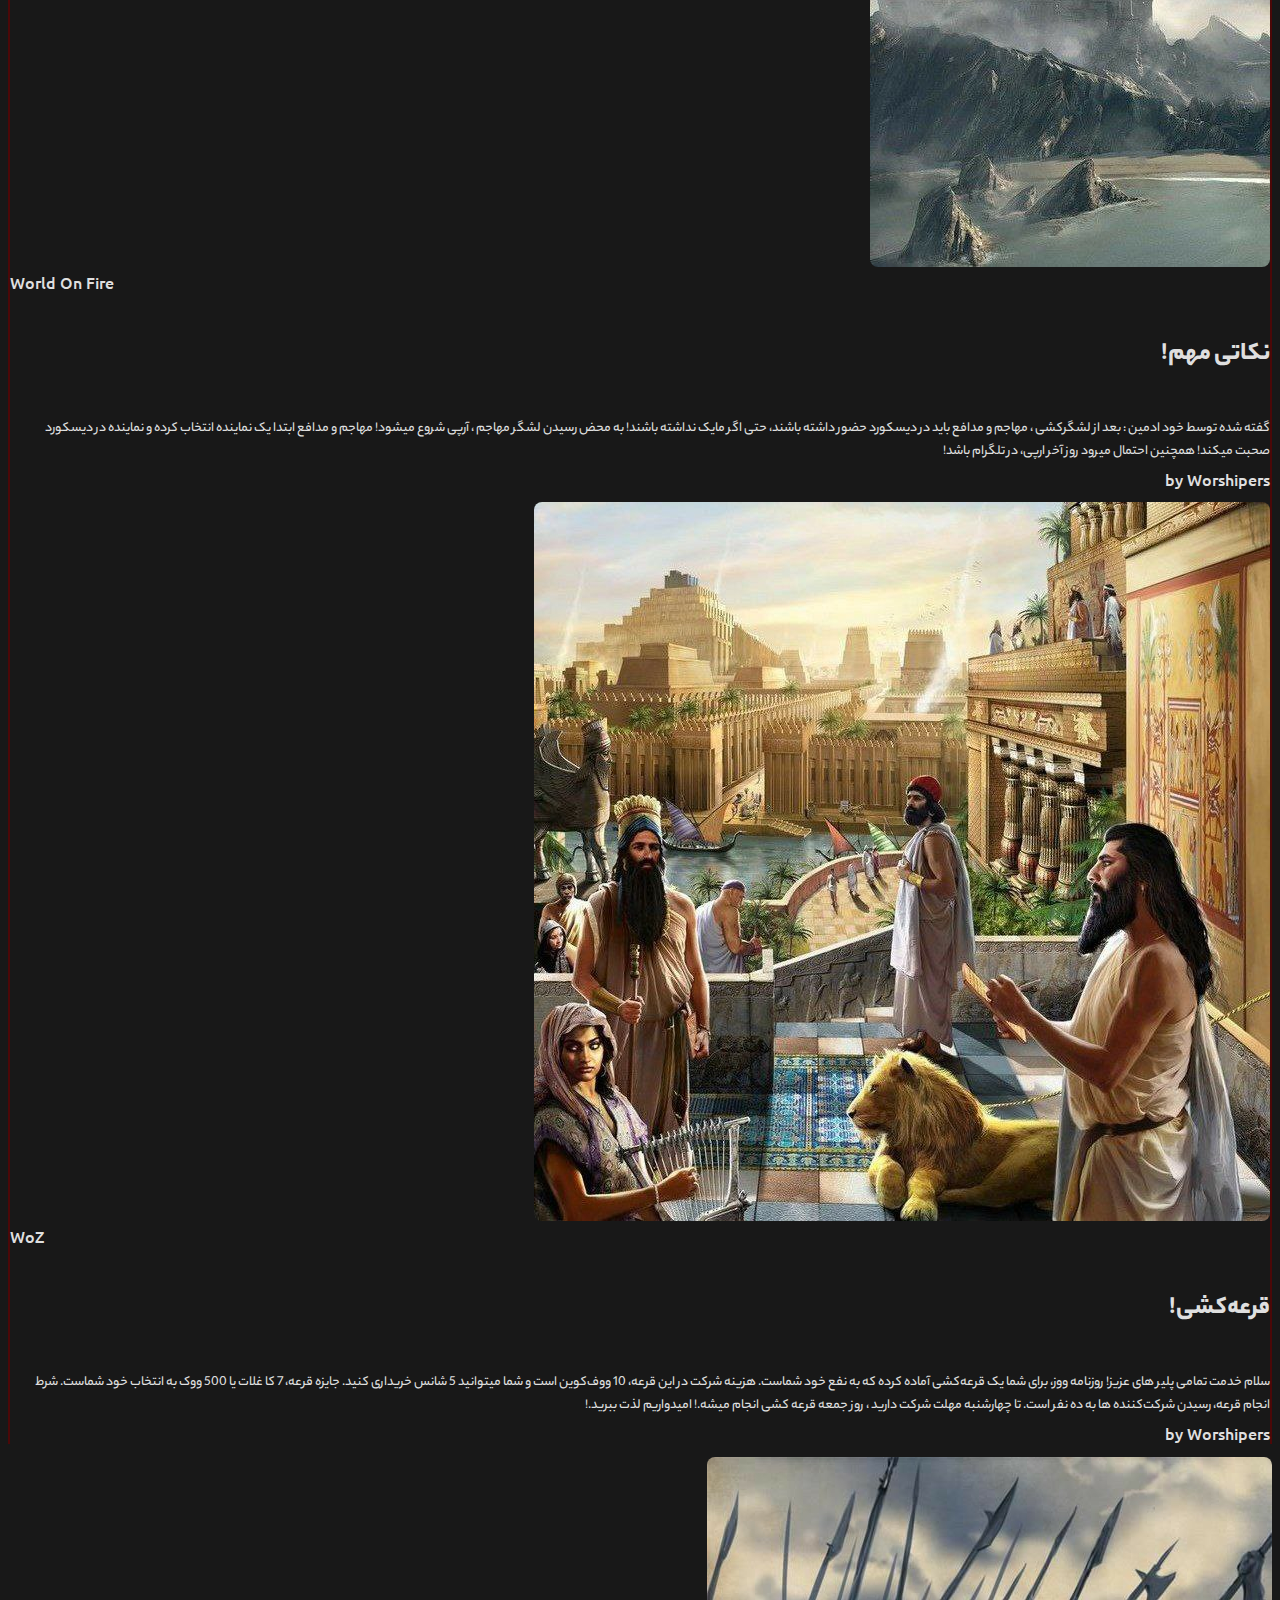
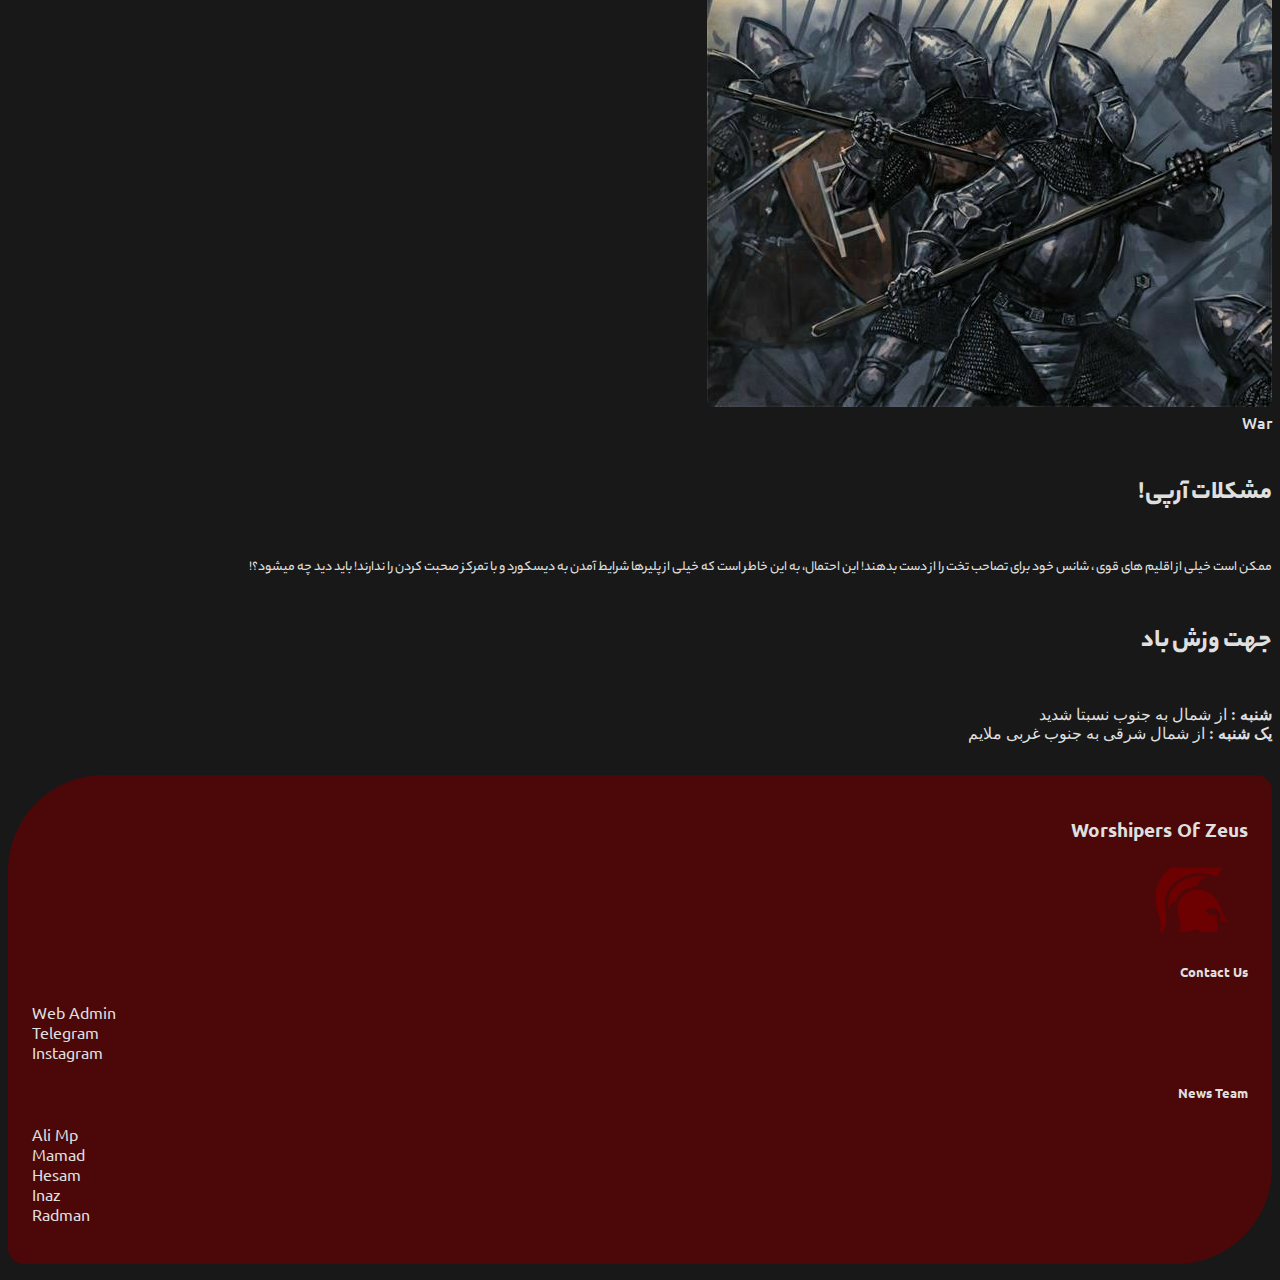
==== commit 716f7d6c: "35svd" ====
--- a/index.html
+++ b/index.html
@@ -321,8 +321,8 @@
                 آماده کرده که به نفع خود شماست. هزینه شرکت در این قرعه، 10
                 ووف‌کوین است و شما میتوانید 5 شانس خریداری کنید. جایزه قرعه، 7
                 کا غلات یا 500 ووک به انتخاب خود شماست. شرط انجام قرعه، رسیدن
-                شرکت‌کننده ها به ده نفر است. تا فردا مهلت شرکت دارید ، روز
-                دوشنبه قرعه انجام میشه.! امیدواریم لذت ببرید.!
+                شرکت‌کننده ها به ده نفر است. تا چهارشنبه مهلت شرکت دارید ، روز
+                جمعه قرعه کشی انجام میشه.! امیدواریم لذت ببرید.!
               </p>
               <span class="by-middle text-start">by Worshipers</span>
             </div>
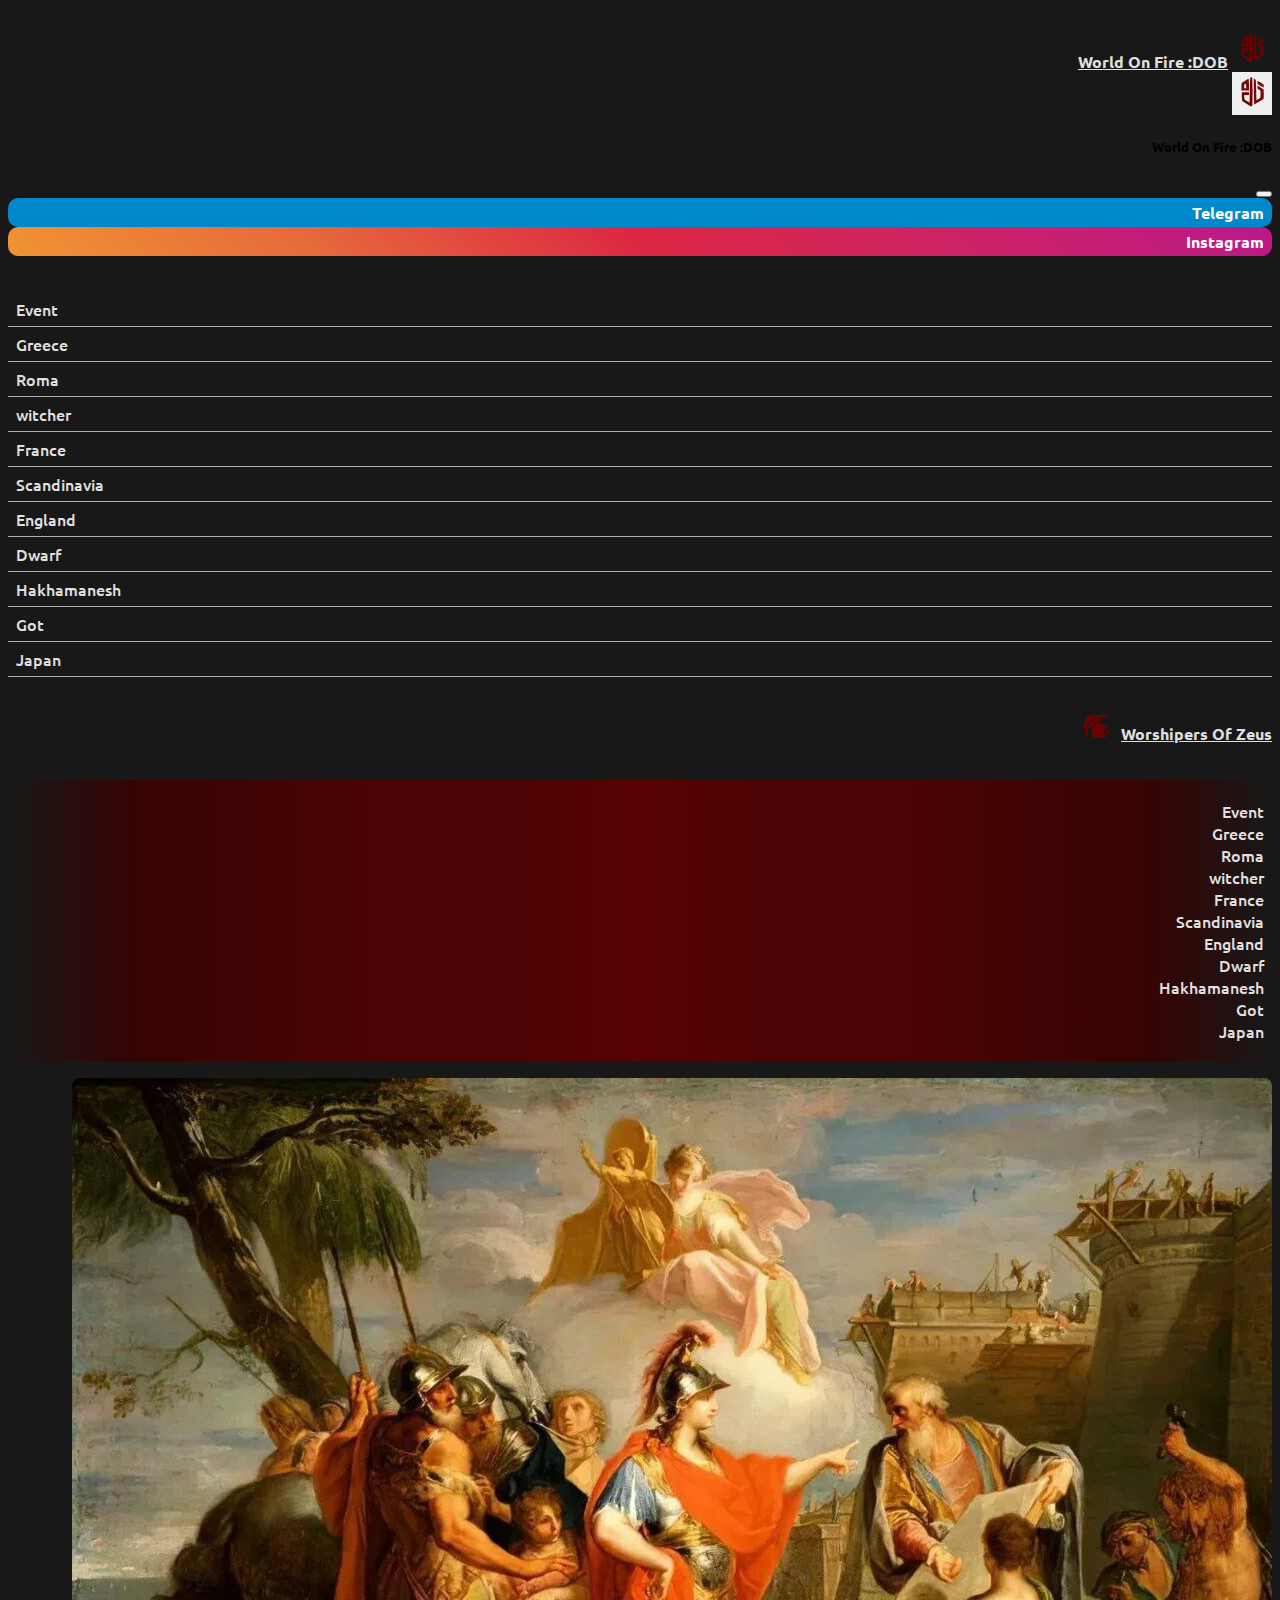
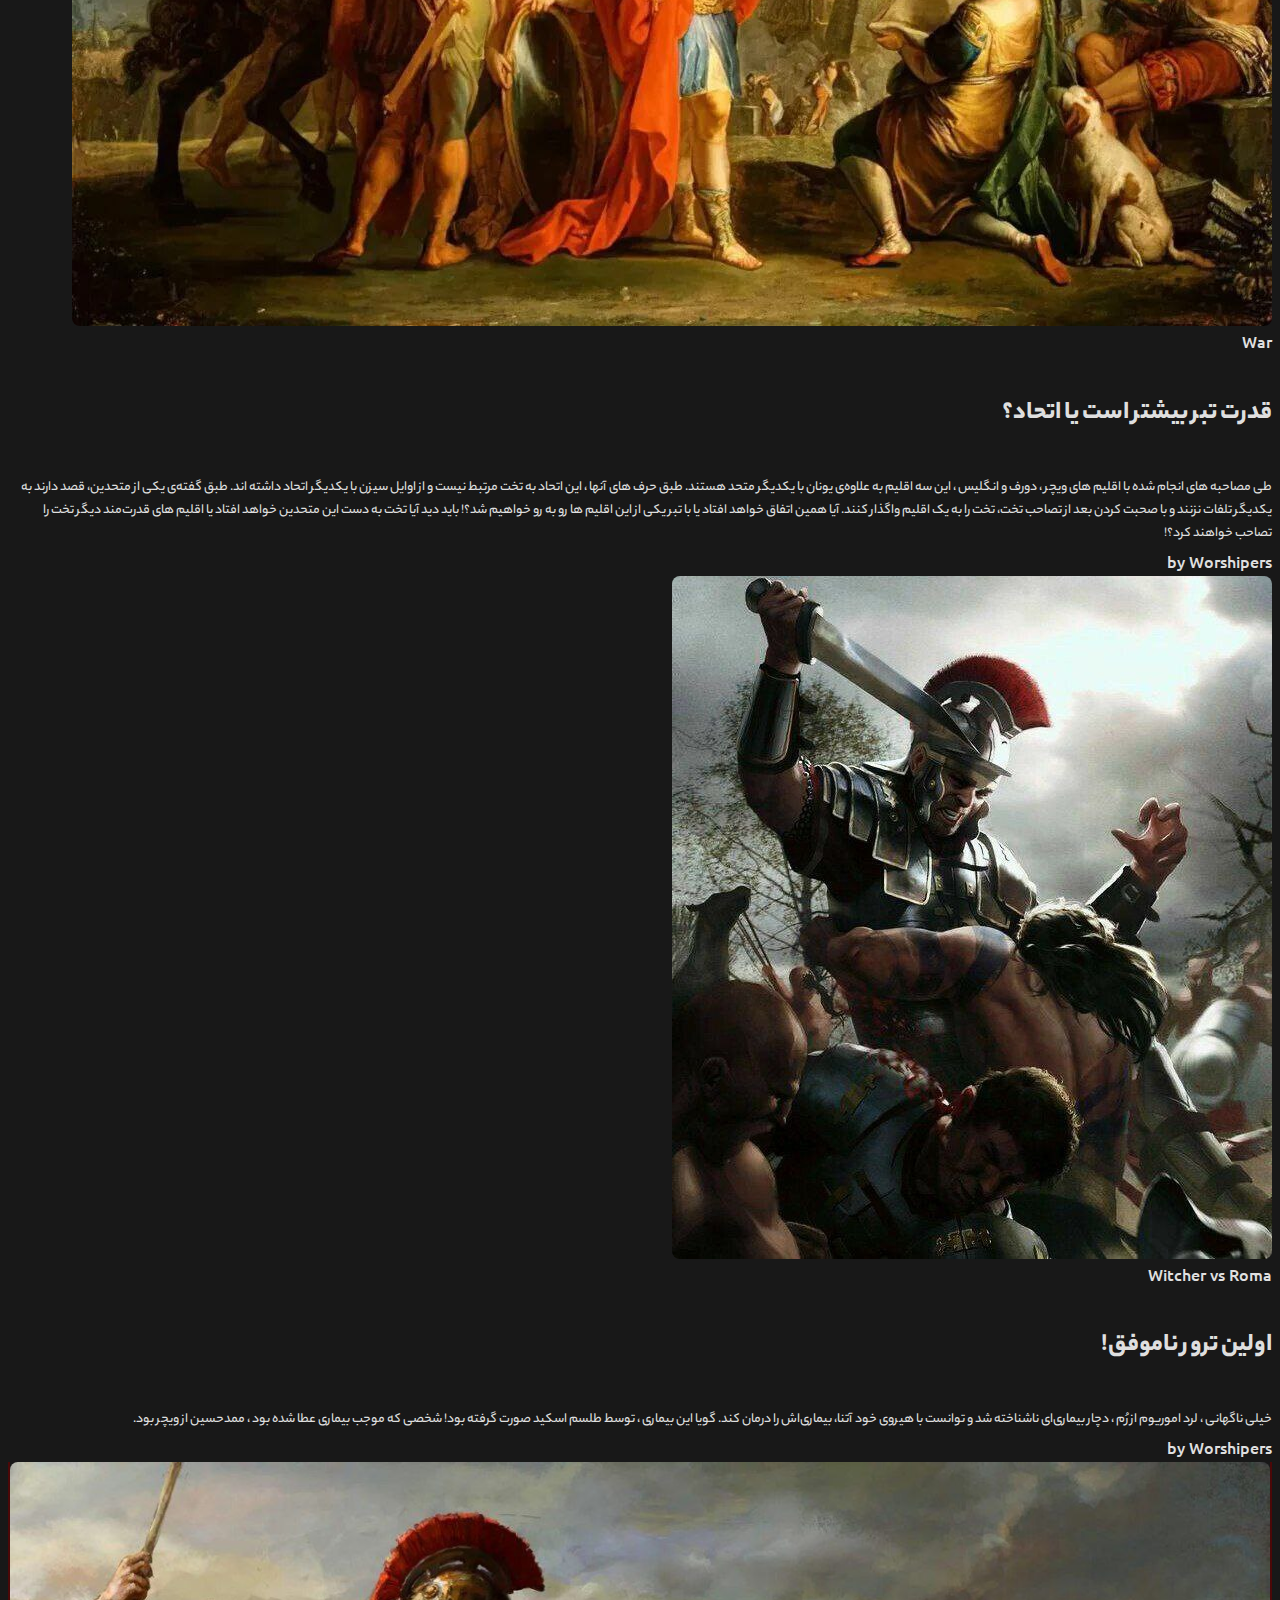
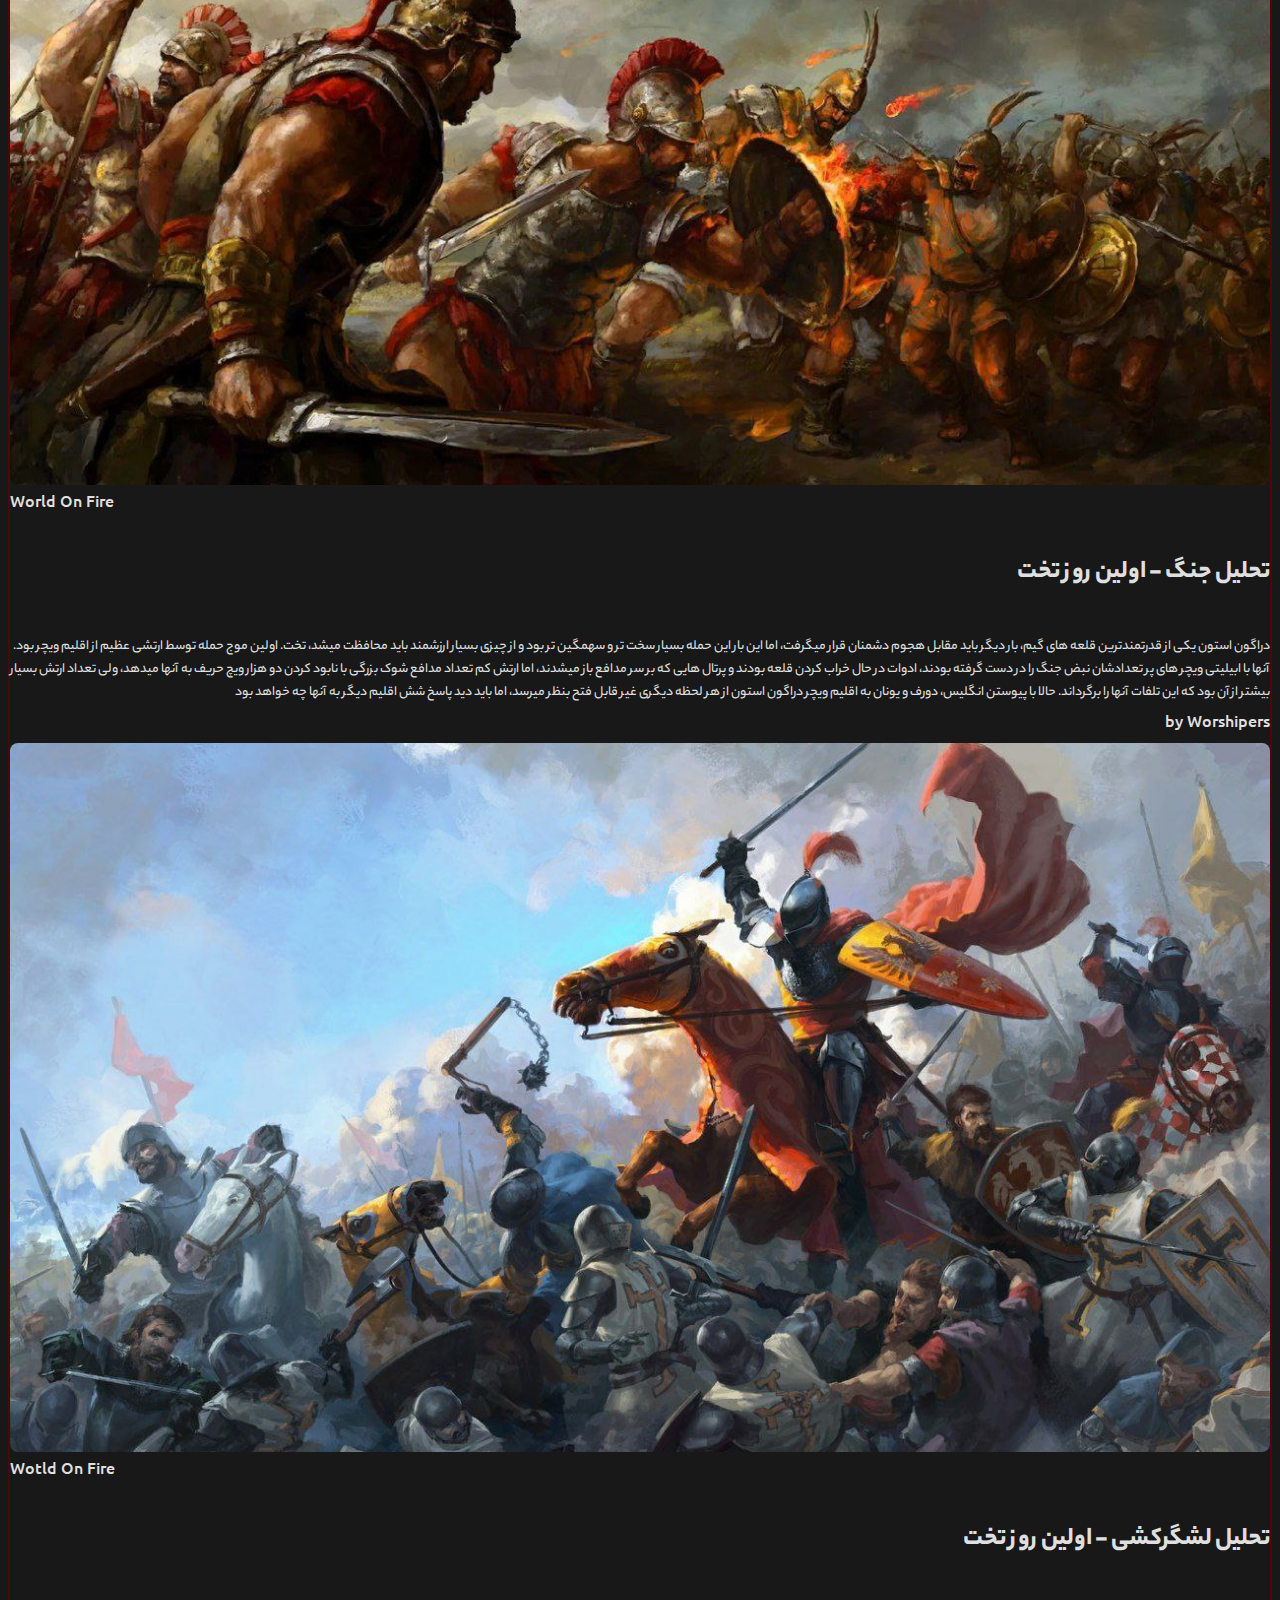
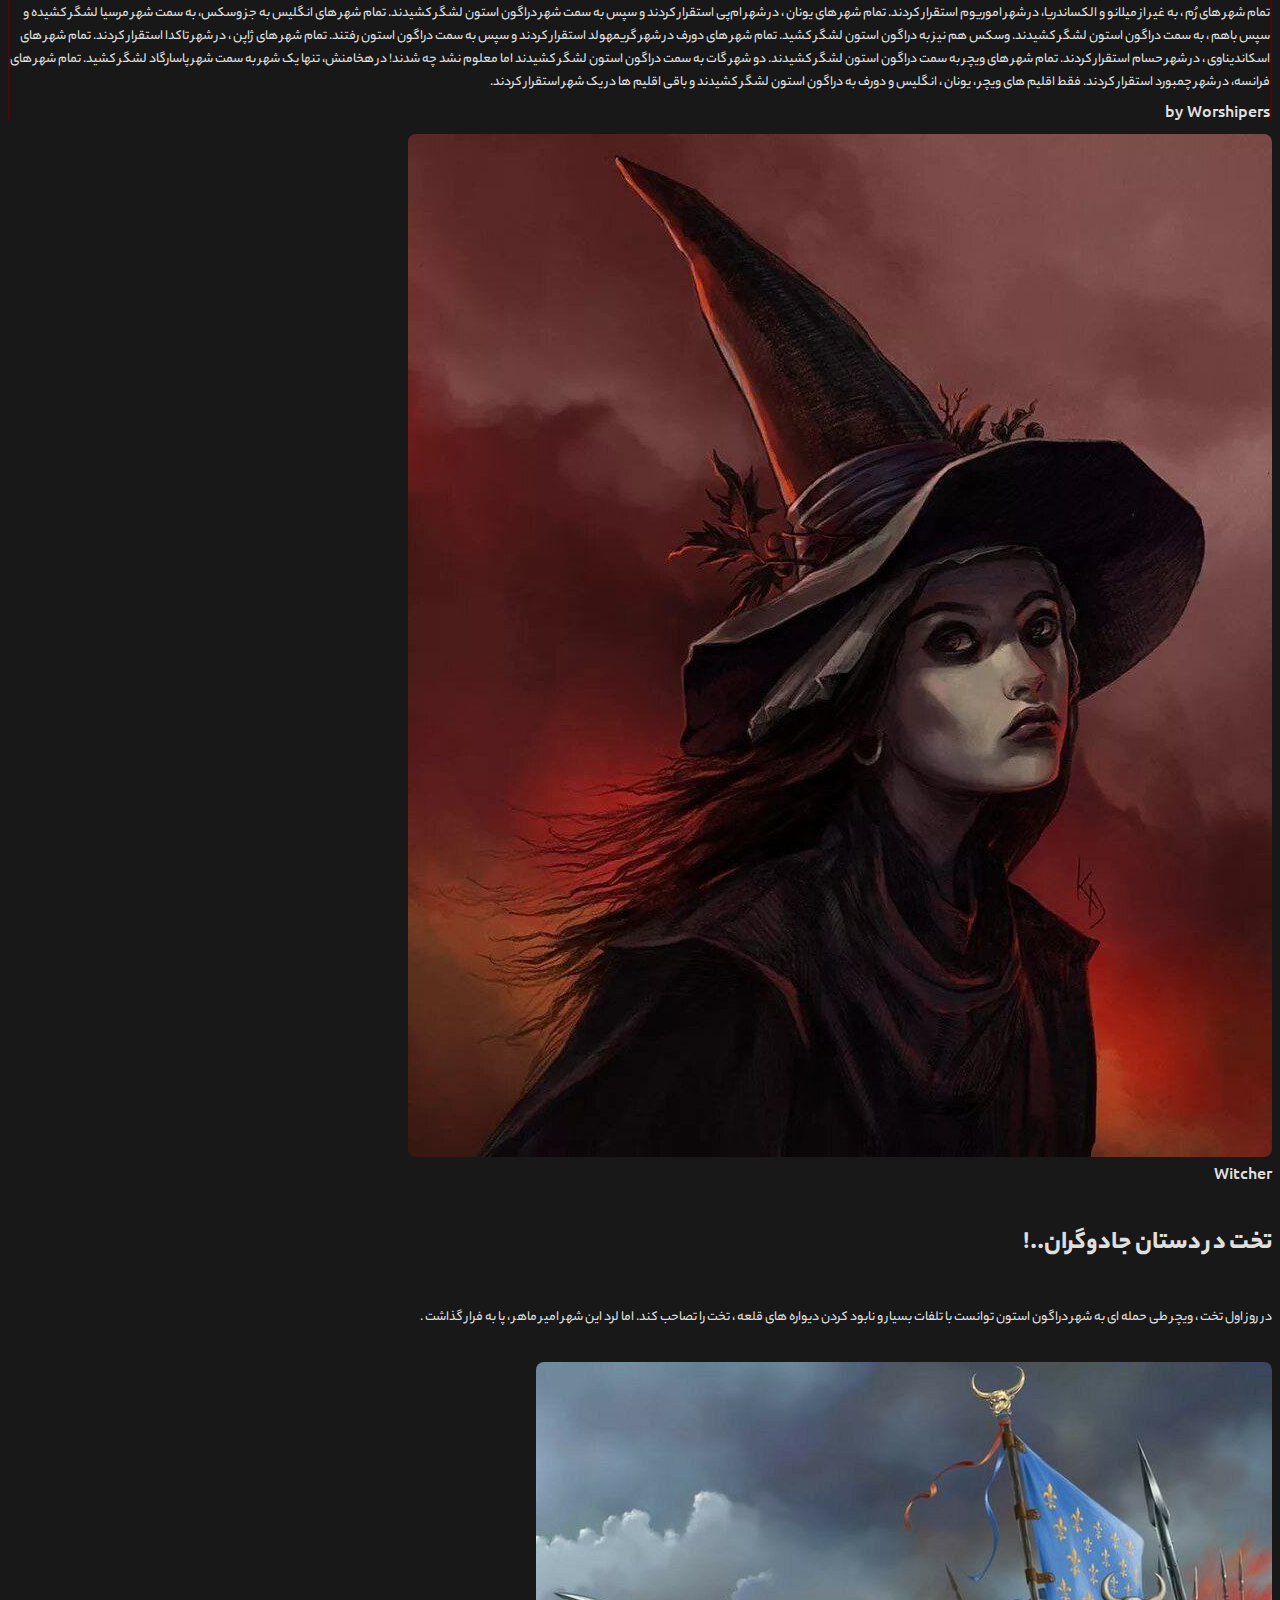
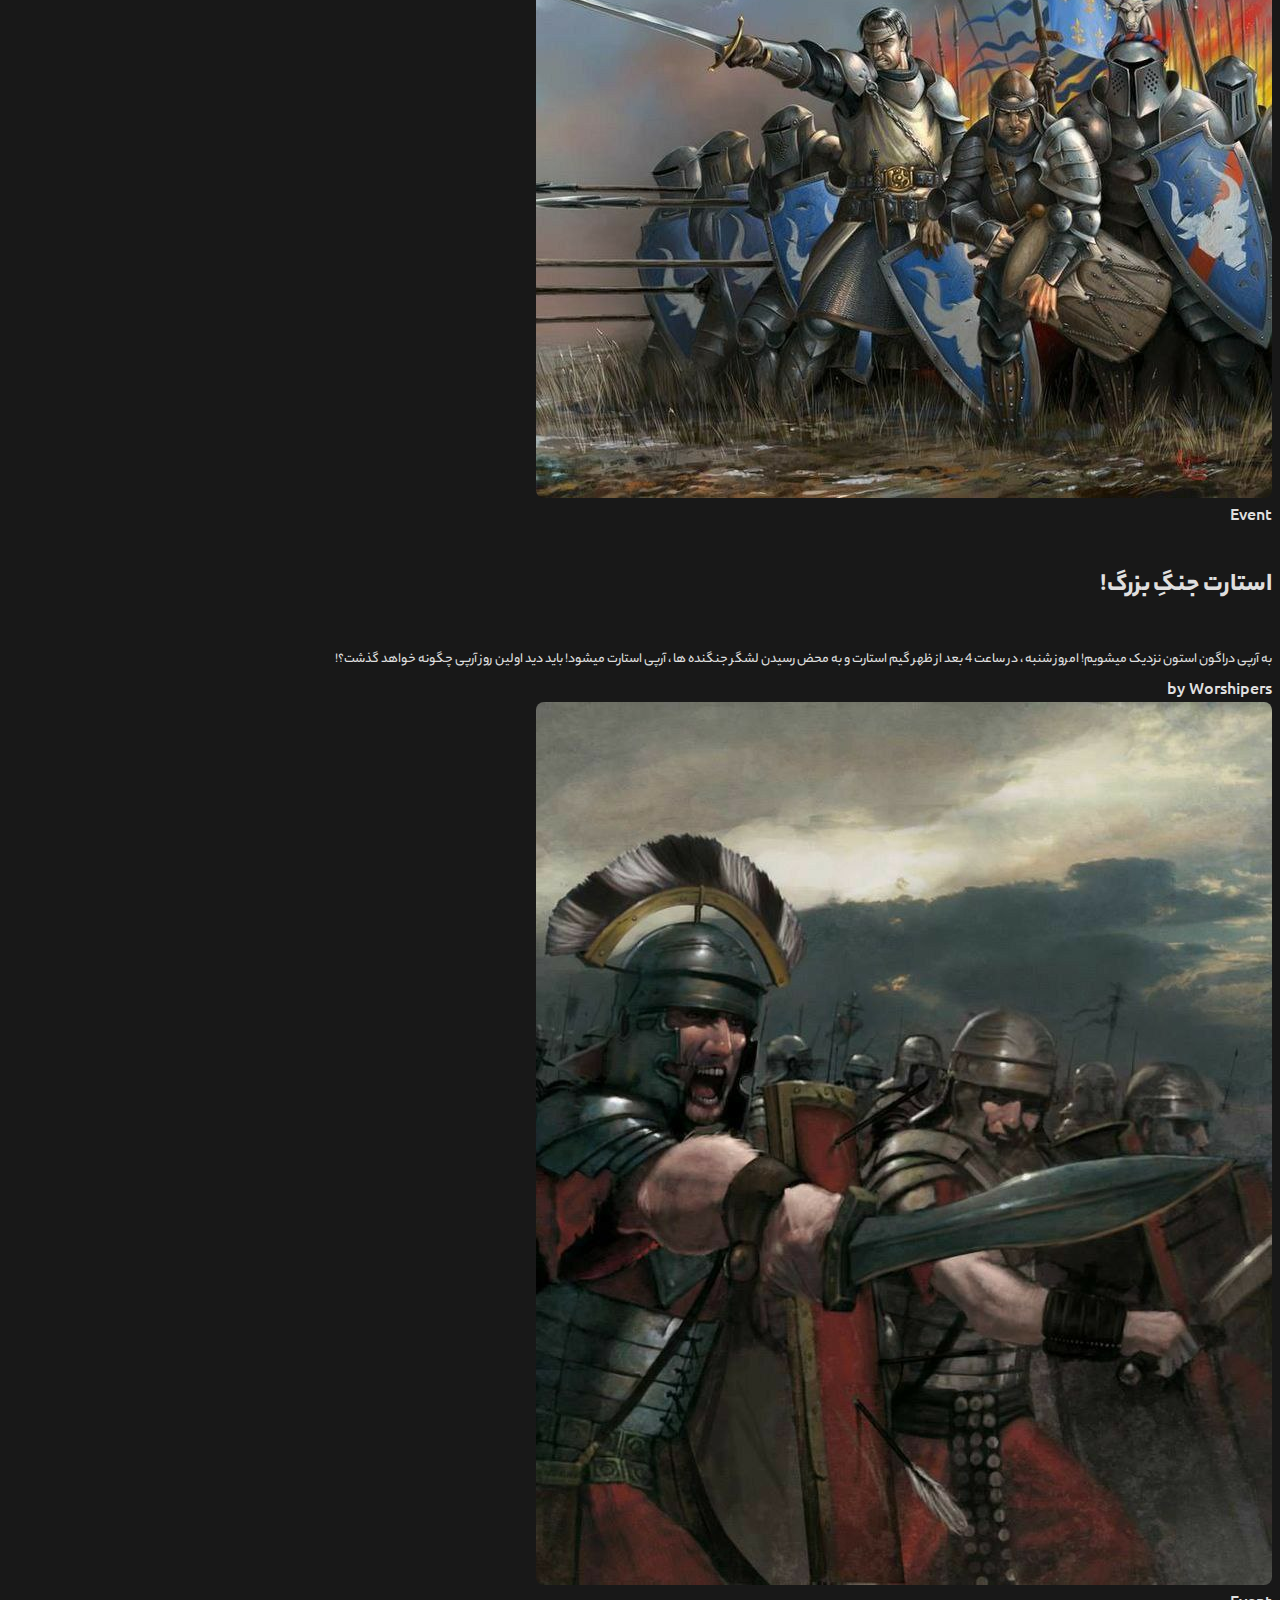
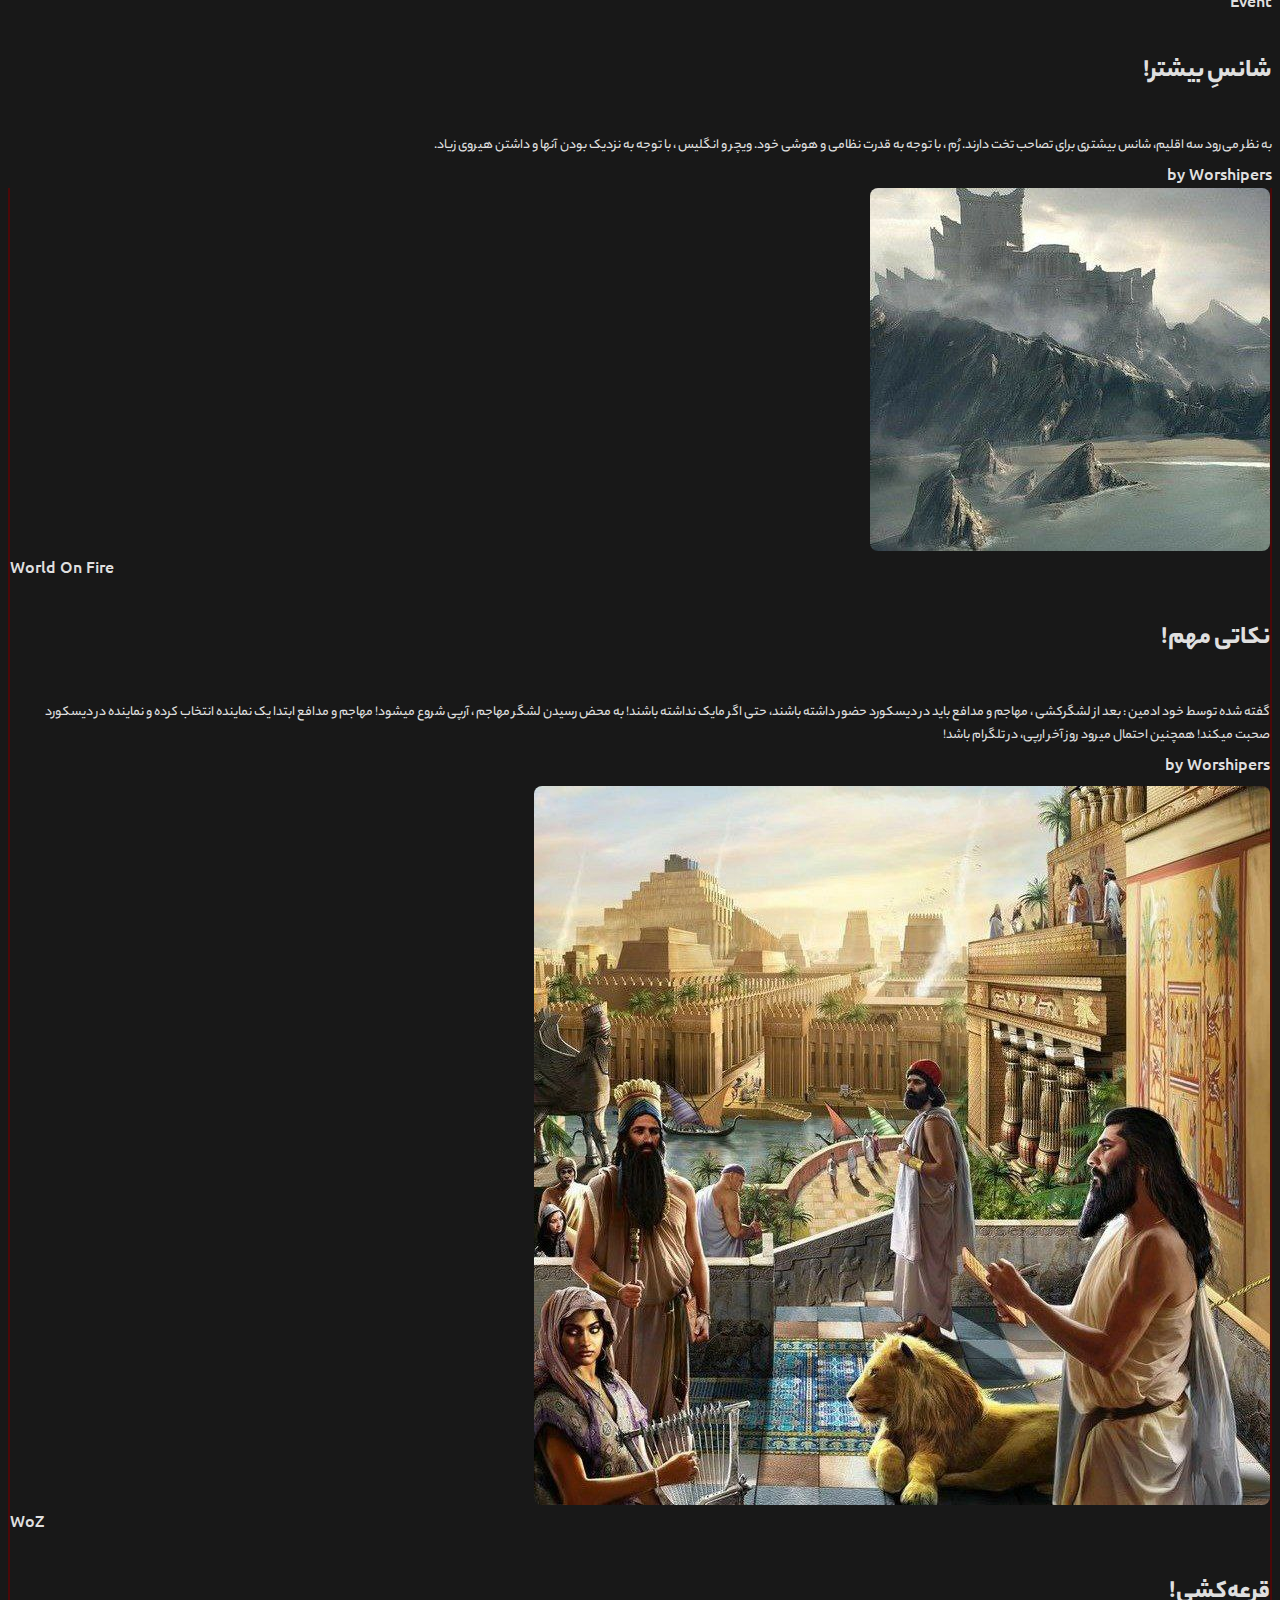
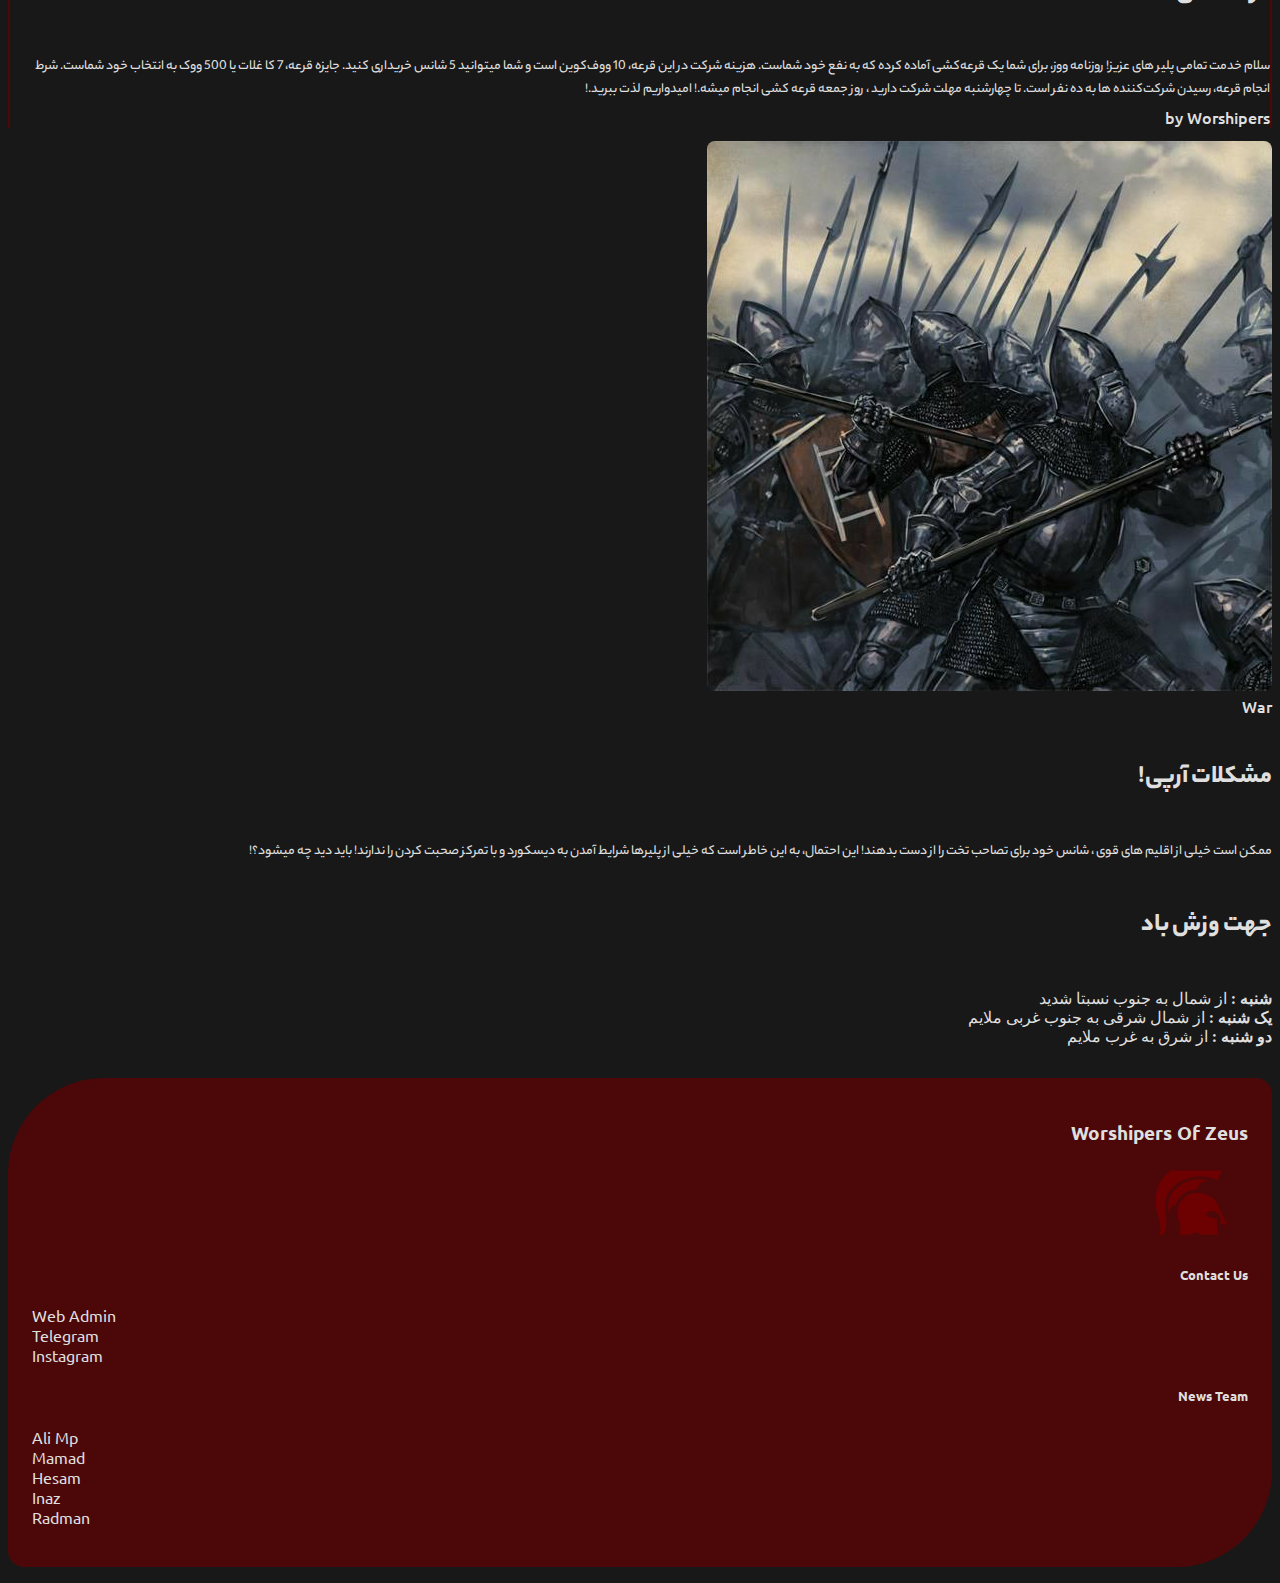
==== commit 196b107c: "wdj" ====
--- a/index.html
+++ b/index.html
@@ -170,7 +170,9 @@
                   >
                 </li>
                 <li class="title">
-                  <a class="text-decoration-none title-link" href="#">Got</a>
+                  <a class="text-decoration-none title-link" href="got.html"
+                    >Got</a
+                  >
                 </li>
                 <li class="title">
                   <a class="text-decoration-none title-link" href="japan.html"
@@ -235,7 +237,7 @@
             >
           </li>
           <li class="title">
-            <a class="text-decoration-none title-link" href="#">Got</a>
+            <a class="text-decoration-none title-link" href="got.html">Got</a>
           </li>
           <li class="title">
             <a class="text-decoration-none title-link" href="japan.html"
@@ -253,6 +255,132 @@
               <div class="img-right">
                 <img
                   class="en-lion"
+                  src="./assets/images/images/d12/photo_5945248234437996574_y.jpg"
+                  alt=""
+                />
+              </div>
+              <div class="post-info-right">
+                <label class="label-right d-block mb-3">War</label>
+                <h5 class="title-right">قدرت تبر بیشتر است یا اتحاد؟</h5>
+                <div class="p-right">
+                  طی مصاحبه های انجام شده با اقلیم های ویچر ، دورف و انگلیس ،
+                  این سه اقلیم به علاوه‌ی یونان با یکدیگر متحد هستند. طبق حرف
+                  های آنها ، این اتحاد به تخت مرتبط نیست‌ و از اوایل سیزن با
+                  یکدیگر اتحاد داشته اند. طبق گفته‌ی یکی از متحدین، قصد دارند به
+                  یکدیگر تلفات نزنند و با صحبت کردن بعد از تصاحب تخت، تخت را به
+                  یک اقلیم واگذار کنند. آیا همین اتفاق خواهد افتاد یا با تبر یکی
+                  از این اقلیم ها رو به رو خواهیم شد؟! باید دید آیا تخت به دست
+                  این متحدین خواهد افتاد یا اقلیم های قدرت‌مند دیگر تخت را تصاحب
+                  خواهند کرد؟!
+                </div>
+                <span class="by-right text-end">by Worshipers</span>
+              </div>
+            </div>
+            <div class="post-right pt-2">
+              <div class="img-right">
+                <img
+                  class="en-lion"
+                  src="./assets/images/images/d12/photo_5945248234437996575_x.jpg"
+                  alt=""
+                />
+              </div>
+              <div class="post-info-right">
+                <label class="label-right d-block mb-3">Witcher vs Roma</label>
+                <h5 class="title-right">اولین ترور ناموفق!</h5>
+                <div class="p-right">
+                  خیلی ناگهانی ، لرد اموریوم از رُم ، دچار بیماری‌ای ناشناخته شد
+                  و توانست با هیروی خود آتنا، بیماری‌اش را درمان کند. گویا این
+                  بیماری ، توسط طلسم اسکید صورت گرفته بود! شخصی که موجب بیماری
+                  عطا شده بود ، ممدحسین از ویچر بود.
+                </div>
+                <span class="by-right text-end">by Worshipers</span>
+              </div>
+            </div>
+          </div>
+        </div>
+        <div class="col-md-4 vasat">
+          <div class="middle">
+            <div class="post-middle">
+              <img
+                class="en-lion img-middle d-block"
+                src="./assets/images/images/d12/photo_5945248234437996572_y.jpg"
+                alt=""
+              />
+              <label class="label-middle text-start mb-3">World On Fire</label>
+              <h5 class="title-middle">تحلیل جنگ - اولین روز تخت</h5>
+              <p class="p-middle">
+                دراگون استون یکی از قدرتمندترین قلعه های گیم، بار دیگر باید
+                مقابل هجوم دشمنان قرار میگرفت، اما این بار این حمله بسیار سخت تر
+                و سهمگین تر بود و از چیزی بسیار ارزشمند باید محافظت میشد، تخت.
+                اولین موج حمله توسط ارتشی عظیم از اقلیم ویچر بود. آنها با
+                ابیلیتی ویچر های پر تعدادشان نبض جنگ را در دست گرفته بودند،
+                ادوات در حال خراب کردن قلعه بودند و پرتال هایی که بر سر مدافع
+                باز میشدند، اما ارتش کم تعداد مدافع شوک بزرگی با نابود کردن دو
+                هزار ویچ حریف به آنها میدهد، ولی تعداد ارتش بسیار بیشتر از آن
+                بود که این تلفات آنها را برگرداند. حالا با پیوستن انگلیس، دورف و
+                یونان به اقلیم ویچر دراگون استون از هر لحظه دیگری غیر قابل فتح
+                بنظر میرسد، اما باید دید پاسخ شش اقلیم دیگر به آنها چه خواهد بود
+              </p>
+              <span class="by-middle text-start">by Worshipers</span>
+            </div>
+            <div class="post-middle">
+              <img
+                class="en-lion img-middle d-block"
+                src="./assets/images/images/d12/photo_5945248234437996573_y.jpg"
+                alt=""
+              />
+              <label class="label-middle text-start mb-3">Wotld On Fire</label>
+              <h5 class="title-middle">تحلیل لشگرکشی - اولین روز تخت</h5>
+              <p class="p-middle">
+                تمام شهر های رُم ، به غیر از میلانو و الکساندریا، در شهر اموریوم
+                استقرار کردند. تمام شهر های یونان ، در شهر ام‌پی استقرار کردند‌
+                و سپس به سمت شهر دراگون استون لشگر کشیدند. تمام شهر های انگلیس
+                به جز وسکس، به سمت شهر مرسیا لشگر کشیده و سپس باهم ، به سمت
+                دراگون استون لشگر کشیدند. وسکس هم نیز به دراگون استون لشگر کشید.
+                تمام شهر های دورف در شهر گریمهولد استقرار کردند و سپس به سمت
+                دراگون استون رفتند. تمام شهر های ژاپن ، در شهر تاکدا استقرار
+                کردند‌. تمام شهر های اسکاندیناوی ، در شهر حسام استقرار کردند.
+                تمام شهر های ویچر به سمت دراگون استون لشگر کشیدند. دو شهر گات به
+                سمت دراگون استون لشگر کشیدند اما معلوم نشد چه شدند! در هخامنش،
+                تنها یک شهر به سمت شهر پاسارگاد لشگر کشید. تمام شهر های فرانسه،
+                در شهر چمبورد استقرار کردند. فقط اقلیم های ویچر ، یونان ، انگلیس
+                و دورف به دراگون استون لشگر کشیدند و باقی اقلیم ها در یک شهر
+                استقرار کردند.
+              </p>
+              <span class="by-middle text-start">by Worshipers</span>
+            </div>
+          </div>
+        </div>
+        <div class="col-md-4 gosh">
+          <div class="left">
+            <div class="post-left d-flex flex-md-column gap-2 gap-md-0 mb-3">
+              <div class="img-left">
+                <img
+                  class="en-lion"
+                  src="./assets/images/images/d12/photo_5945248234437996576_y.jpg"
+                  alt=""
+                />
+              </div>
+              <div class="post-info-left d-flex flex-column">
+                <label class="label-left text-start mb-3">Witcher</label>
+                <h5 class="title-left">تخت در دستان جادوگران..!</h5>
+                <p class="p-left">
+                  در روز اول تخت ، ویچر طی حمله ای به شهر دراگون استون توانست با
+                  تلفات بسیار و نابود کردن دیواره های قلعه ، تخت را تصاحب کند.
+                  اما لرد این شهر امیر ماهر ، پا به فرار گذاشت .
+                </p>
+              </div>
+            </div>
+          </div>
+        </div>
+      </div>
+      <div class="row">
+        <div class="col-md-4 gosh">
+          <div class="right">
+            <div class="post-right">
+              <div class="img-right">
+                <img
+                  class="en-lion"
                   src="./assets/images/images/d11/photo_5940581851255126987_x.jpg"
                   alt=""
                 />
@@ -359,281 +487,16 @@
                   <li class="rooz-bad">
                     <strong>یک شنبه : </strong> از شمال شرقی به جنوب غربی ملایم
                   </li>
-                </ul>
-              </div>
-            </div>
-          </div>
-        </div>
-      </div>
-      <!-- <div class="row">
-        <div class="col-md-4 gosh">
-          <div class="right">
-            <div class="post-right">
-              <div class="img-right">
-                <img
-                  class="en-lion"
-                  src="./assets/images/images/d9/photo_5057655249438878961_x.jpg"
-                  alt=""
-                />
-              </div>
-              <div class="post-info-right">
-                <label class="label-right d-block mb-3">Shop</label>
-                <h5 class="title-right">انتخاب نماینده</h5>
-                <div class="p-right">
-                  دقایقی پیش بصورت رسمی اعلام شد هر اقلیم میتواند با دادن بیانیه
-                  ای رسمی کاندید شورا شوند تا الان از اقلیم گات مهرگان و امیر
-                  ماهر بیانیه دادند که مهرگان امتیاز بیشتری برای نماینده شدن
-                  نسبت به ماهر برخوردار است و همچنین از اقلیم انگلیس هم سیاوش
-                  لرد مرسیا و دیگر کسانی که خود را نماینده اعلام کردند :
-                  <ul>
-                    <li>ژاپن : تاکدا ، توکوگاوا</li>
-                    <li>انگلیس : لیندیسفارن ، مرسیا</li>
-                    <li>دورف : ایرون فورج</li>
-                    <li>روم : افسوس</li>
-                    <li>فرانسه : چمبورد</li>
-                    <li>اسکاندیناوی : یوتلند</li>
-                    <li>هخامنش : بابل ، پاسارگاد</li>
-                    <li>ویچر : کائر مورهن</li>
-                  </ul>
-                </div>
-                <span class="by-right text-end">by Worshipers</span>
-              </div>
-            </div>
-            <div class="post-right pt-2">
-              <div class="img-right">
-                <img
-                  class="en-lion"
-                  src="./assets/images/images/d8/photo_5046809679627398306_y.jpg"
-                  alt=""
-                />
-              </div>
-              <div class="post-info-right">
-                <label class="label-right d-block mb-3">Shop</label>
-                <h5 class="title-right">کمکی به موقع!</h5>
-                <p class="p-right">
-                  و اما بالاخره در روز گذشته هیرو های آخرین اقلیم یعنی ژاپن ، در
-                  شاپ به فروش رسید! هاتوری هانزو و تاکدا ، دو هیرویی هستند که
-                  ژاپنی ها میتوانند آن را دریافت کنند و در جنگ های آینده در
-                  مقابل انگلیس، به آنها کمک کند.
-                </p>
-                <span class="by-right text-end">by Worshipers</span>
-              </div>
-            </div>
-            <div class="post-right pt-2">
-              <div class="img-right">
-                <img
-                  class="en-lion"
-                  src="./assets/images/images/d8/photo_5046809679627398307_x.jpg"
-                  alt=""
-                />
-              </div>
-              <div class="post-info-right">
-                <label class="label-right d-block mb-3">Dwarf</label>
-                <h5 class="title-right">
-                  روزی بر علیه دورف ، روزگاری برای دورف!
-                </h5>
-                <p class="p-right">
-                  اولین شهر از دورف‌ها که توانست به باروت دسترسی پیدا کند ، لرد
-                  ایرون فورج است که در جنگشان در مقابل هخامنش پیروز شدند و
-                  توانستند تفنگ و باروت کسب کنند! دورف‌هایی که هرچیزی بر علیه
-                  آنها بود ، حال وضعشان روز به روز در حال بهبود است و پیشرفت های
-                  زیادی در آنها دیده میشود!
-                </p>
-                <span class="by-right text-start">by Worshipers</span>
-              </div>
-            </div>
-            <div class="post-right pt-2">
-              <div class="img-right">
-                <img
-                  class="en-lion"
-                  src="./assets/images/images/d8/photo_5046809679627398313_y.jpg"
-                  alt=""
-                />
-              </div>
-              <div class="post-info-right">
-                <label class="label-right d-block mb-3">Witcher</label>
-                <h5 class="title-right">فرار برای حفظ جان !</h5>
-                <p class="p-right">
-                  دیروز در حمله ای که رومی ها و اسکاندیناوی ها به سمت سینترا
-                  لشکر کشیدند لرد سینترا برای حفظ جان خود به سمت قلعه ممدحسین
-                  لشکرکشی کرد و ترجیح داد در انجا مدافع باشد تا شهر خود در همین
-                  حین ارشیا با تمام بمب هایش شهر خود را به مخروبه تبدیل کرد و
-                  سربازان و شهروندانی که داخل این شهر بودند دیوار های قلعه بر سر
-                  آن ها خراب شد شهروندان ویچر ساکت میمانند یا اینکه از خجالت لرد
-                  شهر سینترا در میایند همچنین در ژاپن هم لرد یوسوگی این اتفاق
-                  مشابه پیش امد اما بجای متروکه کردن قلعه خود فقط جان خودش را
-                  نجات داد
-                </p>
-                <span class="by-right text-start">by Worshipers</span>
-              </div>
-            </div>
-          </div>
-        </div>
-        <div class="col-md-4 vasat">
-          <div class="middle">
-            <div class="post-middle">
-              <img
-                class="en-lion img-middle d-block"
-                src="./assets/images/images/d9/photo_5057655249438878958_x.jpg"
-                alt=""
-              />
-              <label class="label-middle text-start mb-3"
-                >Japan vs England</label
-              >
-              <h5 class="title-middle">قتل عامی تکراری</h5>
-              <p class="p-middle">
-                ژاپنی ها که به دو شهر لیندیسفارن و منچستر حمله کرده بودند داخل
-                هر دو حملات خود مغلوب شدند و از لردهای اودا و تاکدا با کمک دورف
-                ها توانستند یک قلب سلب کنند ولی در کنار سلب کردن قلب تلفات
-                بالایی هم مهاجم و هم مدافع دریافت کردند
-              </p>
-              <span class="by-middle text-start">by Worshipers</span>
-            </div>
-            <div class="post-middle">
-              <img
-                class="en-lion img-middle d-block"
-                src="./assets/images/images/d9/photo_5057655249438878959_x.jpg"
-                alt=""
-              />
-              <label class="label-middle text-start mb-3"
-                >Witcher vs Roma</label
-              >
-              <h5 class="title-middle">جنگ تفریحی</h5>
-              <p class="p-middle">
-                ویچر که تا الان عملکرد خوبی نداشته به سه شهر از اقلیم روم حمله
-                کرد که دوتا از این حملات منجر به باخت شدن یکی در میلانو و یکی در
-                قسطنطنیه ولی در قسطنطنیه علاوه بر باخت 3 قلب از 3 پلیر ویچر سلب
-                شد و یک هیروی ویچر‌ هم گرالت اسپشیل کشته شد و طرف دیگر هم
-                ابوالفضل که تکی به سمت دو نفر از رومی ها رفته بود مثل مابقی ویچر
-                ها بک خورد
-              </p>
-              <span class="by-middle text-start">by Worshipers</span>
-            </div>
-            <div class="post-middle">
-              <img
-                class="en-lion img-middle d-block"
-                src="./assets/images/images/d8/photo_5049061479441083918_x.jpg"
-                alt=""
-              />
-              <label class="label-middle text-start mb-3">World On Fire</label>
-              <h5 class="title-middle">ایونتی در حال فراموشی !</h5>
-              <p class="p-middle">
-                ایونت دوم که قرار بود بزودی هر پلیر صاحب یکی از برجک های چوبی
-                کنار قلعه خود شوند هنوز تکلیف آن معلوم نشده و فقط در همان شب دو
-                نوع برجک داخل چنل شاپ قرار داده شد و پرونده ایونت دوم تا الان
-                بصورت معوقه در آمده آیا این ایونت قرار است به فراموشی سپرده شود
-                یا خیر
-              </p>
-              <span class="by-middle text-start">by Worshipers</span>
-            </div>
-            <div class="post-middle">
-              <img
-                class="en-lion img-middle d-block"
-                src="./assets/images/images/d8/photo_5049061479441083919_x.jpg"
-                alt=""
-              />
-              <label class="label-middle text-start mb-3">World On Fire</label>
-              <h5 class="title-middle">جوایز از یاد رفته</h5>
-              <p class="p-middle">
-                در اوایل ووف پرو قرار بود که آخر هر هفته پنج اقلیم برتر داخل گیم
-                معرفی شوند و بخاطر فعالیت هایشان جوایزی دریافت کنند که فقط یکبار
-                این اتفاق افتاد و از آن هفته به بعد لیستی داخل چنل قرار نگرفته
-              </p>
-              <span class="by-middle text-start">by Worshipers</span>
-            </div>
-            <div class="post-middle">
-              <img
-                class="en-lion img-middle d-block"
-                src="./assets/images/images/d8/photo_5046643357018860525_x.jpg"
-                alt=""
-              />
-              <label class="label-middle text-start mb-3">Engalnd</label>
-              <h5 class="title-middle">قرعه‌ی شانس!</h5>
-              <p class="p-middle">
-                در روز گذشته ، تنها دو نفر توانستند هیروی هادس را دریافت کنند.
-                یکی از آنها لرد منچستر و دیگری لرد وینسنس بود! به نظر می‌رسد با
-                دریافت این هیرو ، اسکواد انگلیس و فرانسه قوی تر از قبل ظاهر شده
-                است.
-              </p>
-              <span class="by-middle text-start">by Worshipers</span>
-            </div>
-            <div class="post-middle">
-              <img
-                class="en-lion img-middle d-block"
-                src="./assets/images/images/d8/photo_5046643357018860526_x.jpg"
-                alt=""
-              />
-              <label class="label-middle text-start mb-3">England</label>
-              <h5 class="title-middle">دشمنی در دشمنی!</h5>
-              <p class="p-middle">
-                بعد از باخت لرد لیندیسفارن به تاکدا ، لرد اودا هم به سرنوشت او
-                دچار شد! درگیری بین این دو اقلیم ، علاوه بر لشگرکشی و جنگ ، به
-                بیانیه هم کشیده شده است! از طرفی دیگر لرد الکساندریا به حمایت از
-                ژاپن برخواسته است! همچنین او ، بعد از لرد انطاکیه دومین نفری از
-                رم است که به انگلیس اعلام جنگ میکند! آیا این اعلام جنگ تنها از
-                سوی این دو نفر است یا تمام رُمی ها قرار است با انگلیس به جنگ
-                بروند؟!
-              </p>
-              <span class="by-middle text-start">by Worshipers</span>
-            </div>
-          </div>
-        </div>
-        <div class="col-md-4 gosh">
-          <div class="left">
-            <div class="post-left d-flex flex-md-column gap-2 gap-md-0 mb-3">
-              <div class="img-left">
-                <img
-                  class="en-lion"
-                  src="./assets/images/images/d9/photo_5057655249438878960_x.jpg"
-                  alt=""
-                />
-              </div>
-              <div class="post-info-left d-flex flex-column">
-                <label class="label-left text-start mb-3">World On Fire</label>
-                <h5 class="title-left">تاخیر در ارپی ساختمان ها</h5>
-                <p class="p-left">
-                  با اینکه قرار بود در روز پنجشنبه اقلیم ها ارپی ساختمان های
-                  ویژه خود را برن با این حال ادمین ها استارت نکردن و باز هم
-                  استفاده از این ساختمان ها عقب افتاد
-                </p>
-              </div>
-            </div>
-            <div class="post-left d-flex flex-md-column gap-2 gap-md-0 mb-3">
-              <div class="img-left">
-                <img
-                  class="en-lion"
-                  src="./assets/images/images/d8/photo_5046809679627398308_y.jpg"
-                  alt=""
-                />
-              </div>
-              <div class="post-info-left d-flex flex-column">
-                <label class="label-left text-start mb-3">World On Fire</label>
-                <h5 class="title-left">مدوسا و اگان تارگرین!</h5>
-                <p class="p-left">
-                  مدوسا هم کنار اگان تارگرین قرار گرفت! مدوسا یکی از اساطیر
-                  یونان باستان است! او دختر فورسیس و الهه دریا یعنی ستو بود و
-                  تفاوتش با بقیه ، فناپذیر بودنش بود! یکی از قابلیت های این هیرو
-                  ، سنگ کردن سرباز یا هیرو های دشمن است وقتی که به چشم های مدوسا
-                  نگاه میکردند!
-                </p>
-              </div>
-            </div>
-            <div class="post-left d-flex flex-md-column gap-2 gap-md-0 mb-3">
-              <div class="post-info-left d-flex flex-column">
-                <h5 class="title-left">جهت وزش باد</h5>
-                <ul class="list-bad">
                   <li class="rooz-bad">
-                    <strong>یک شنبه : </strong> از شرق به غرب ملایم
-                  </li>
-                  <li class="rooz-bad">
-                    <strong>دو شنبه : </strong> از شمال شرقی به جنوب غربی شدید
+                    <strong>دو شنبه : </strong> از شرق به غرب ملایم 
                   </li>
                 </ul>
               </div>
             </div>
           </div>
         </div>
-      </div> -->
+      </div>
+
       <!-- <div class="longNews">
         <div
           class="d-flex flex-column flex-md-row align-items-center align-items-md-start"
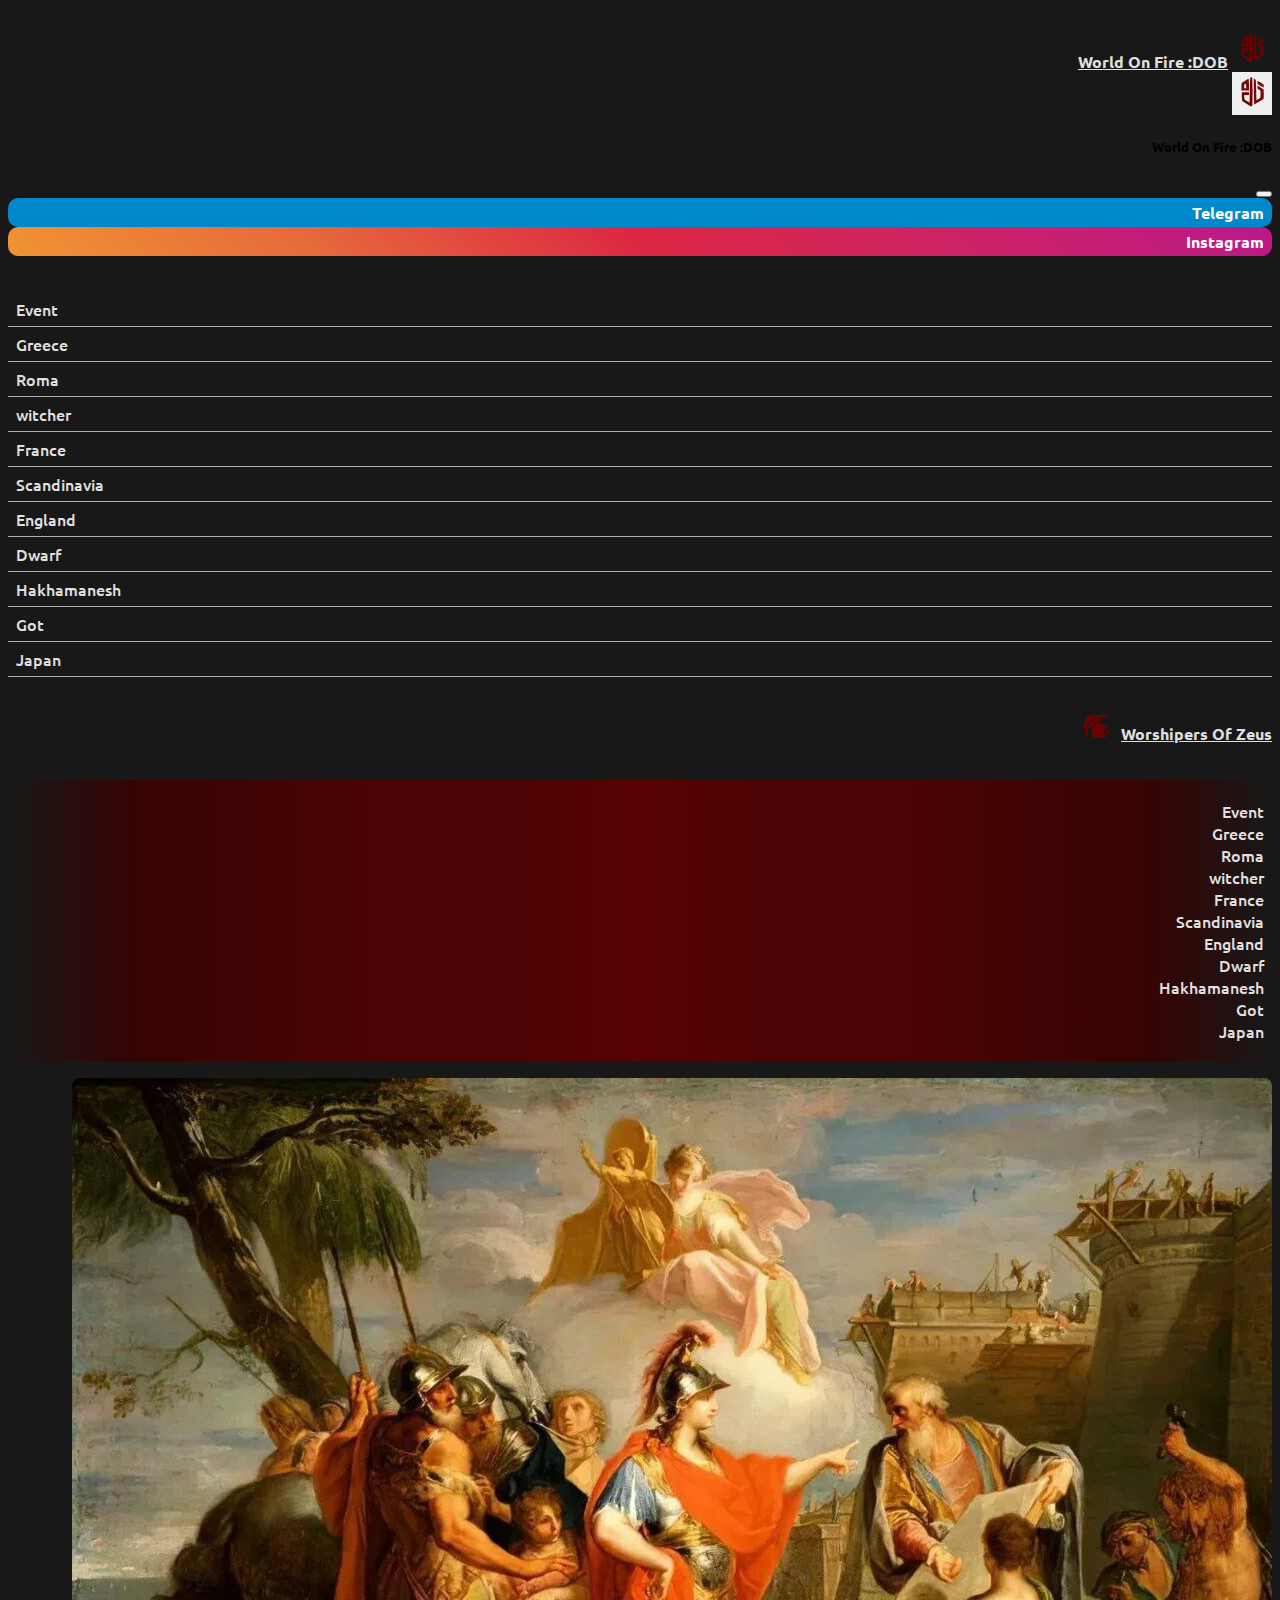
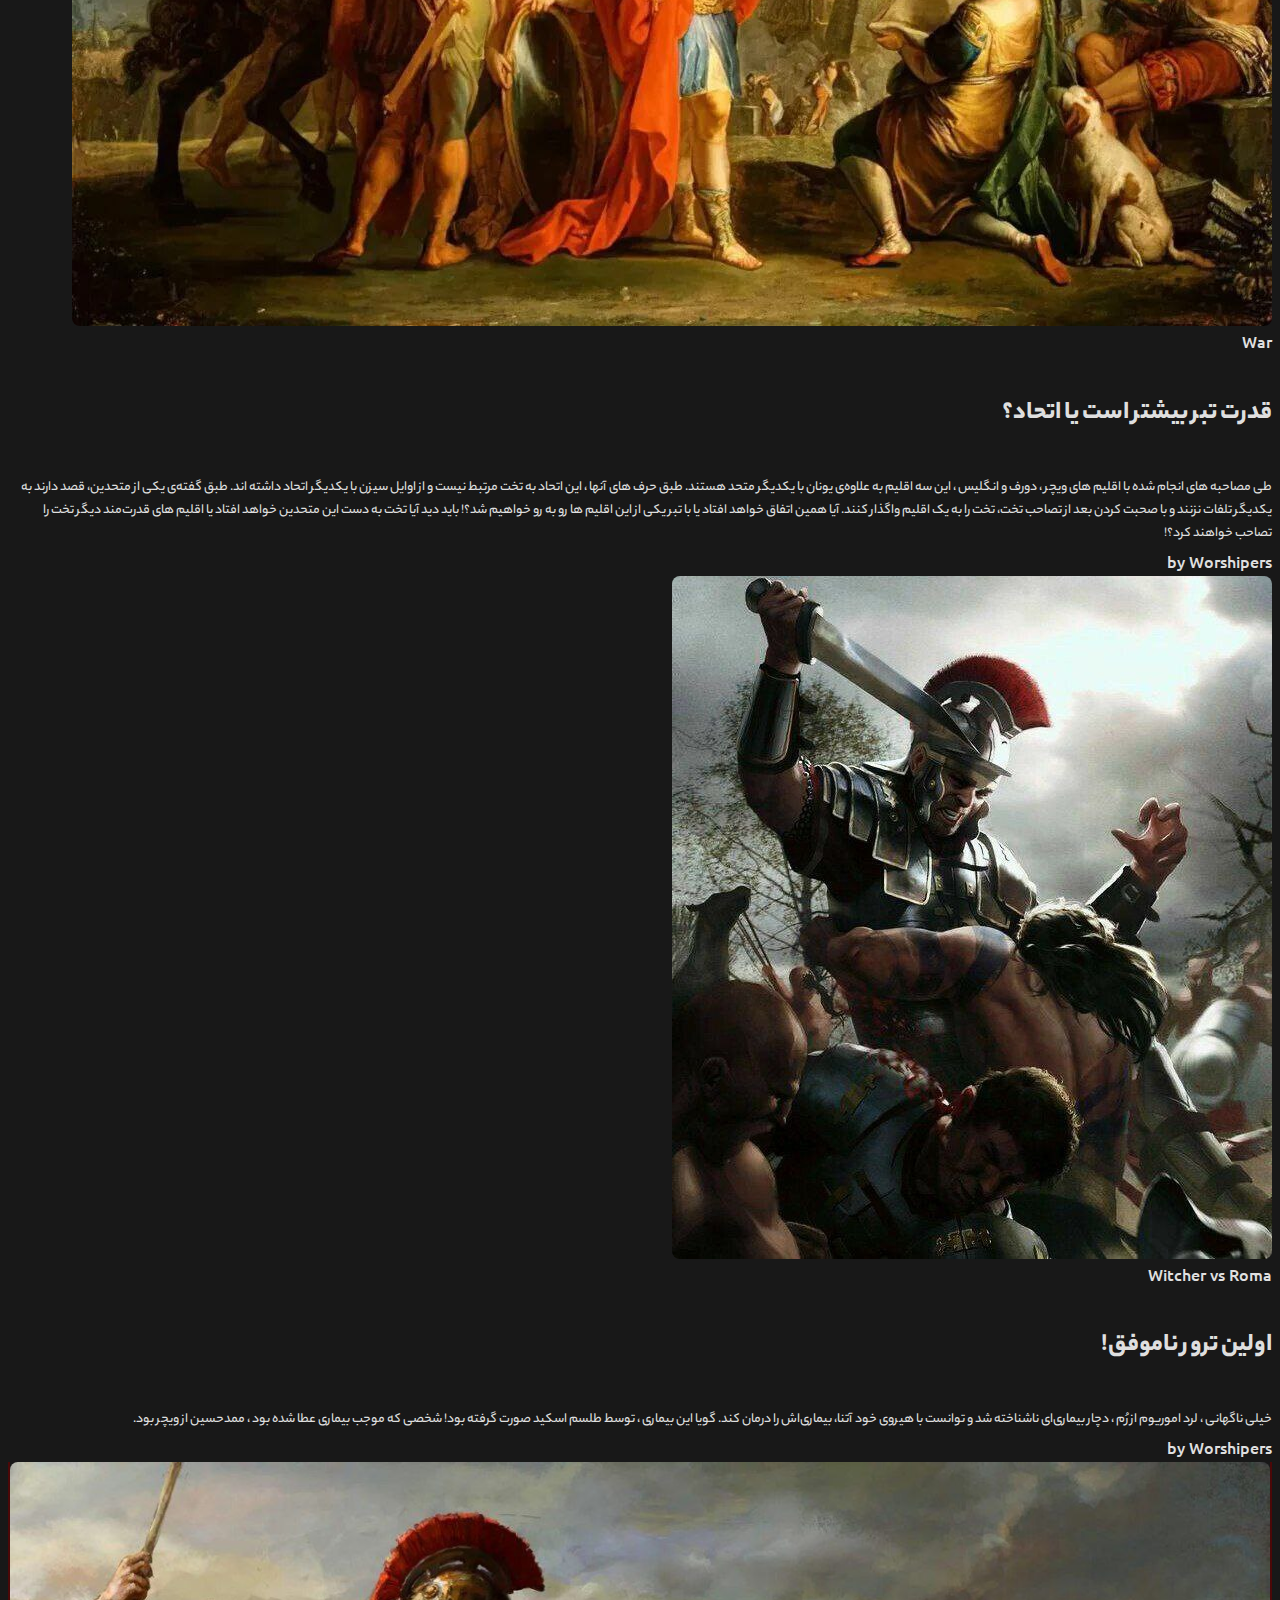
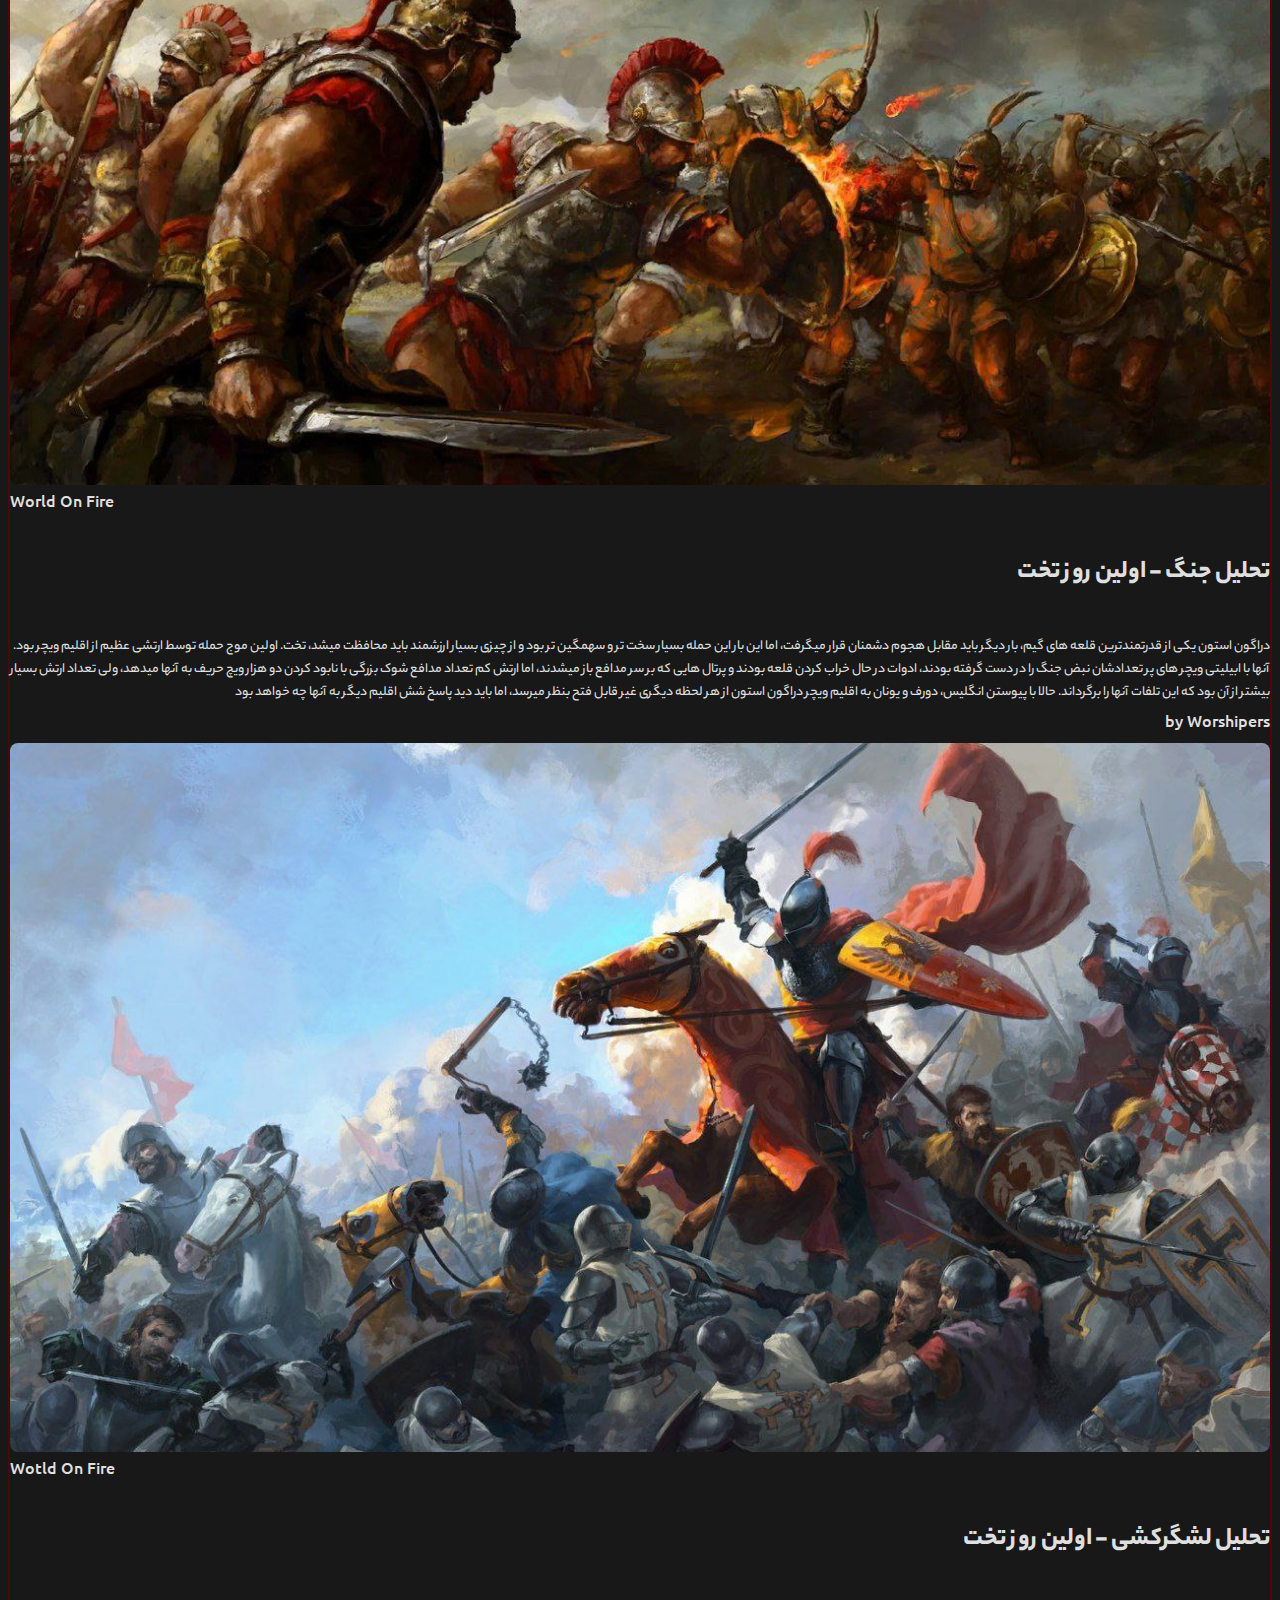
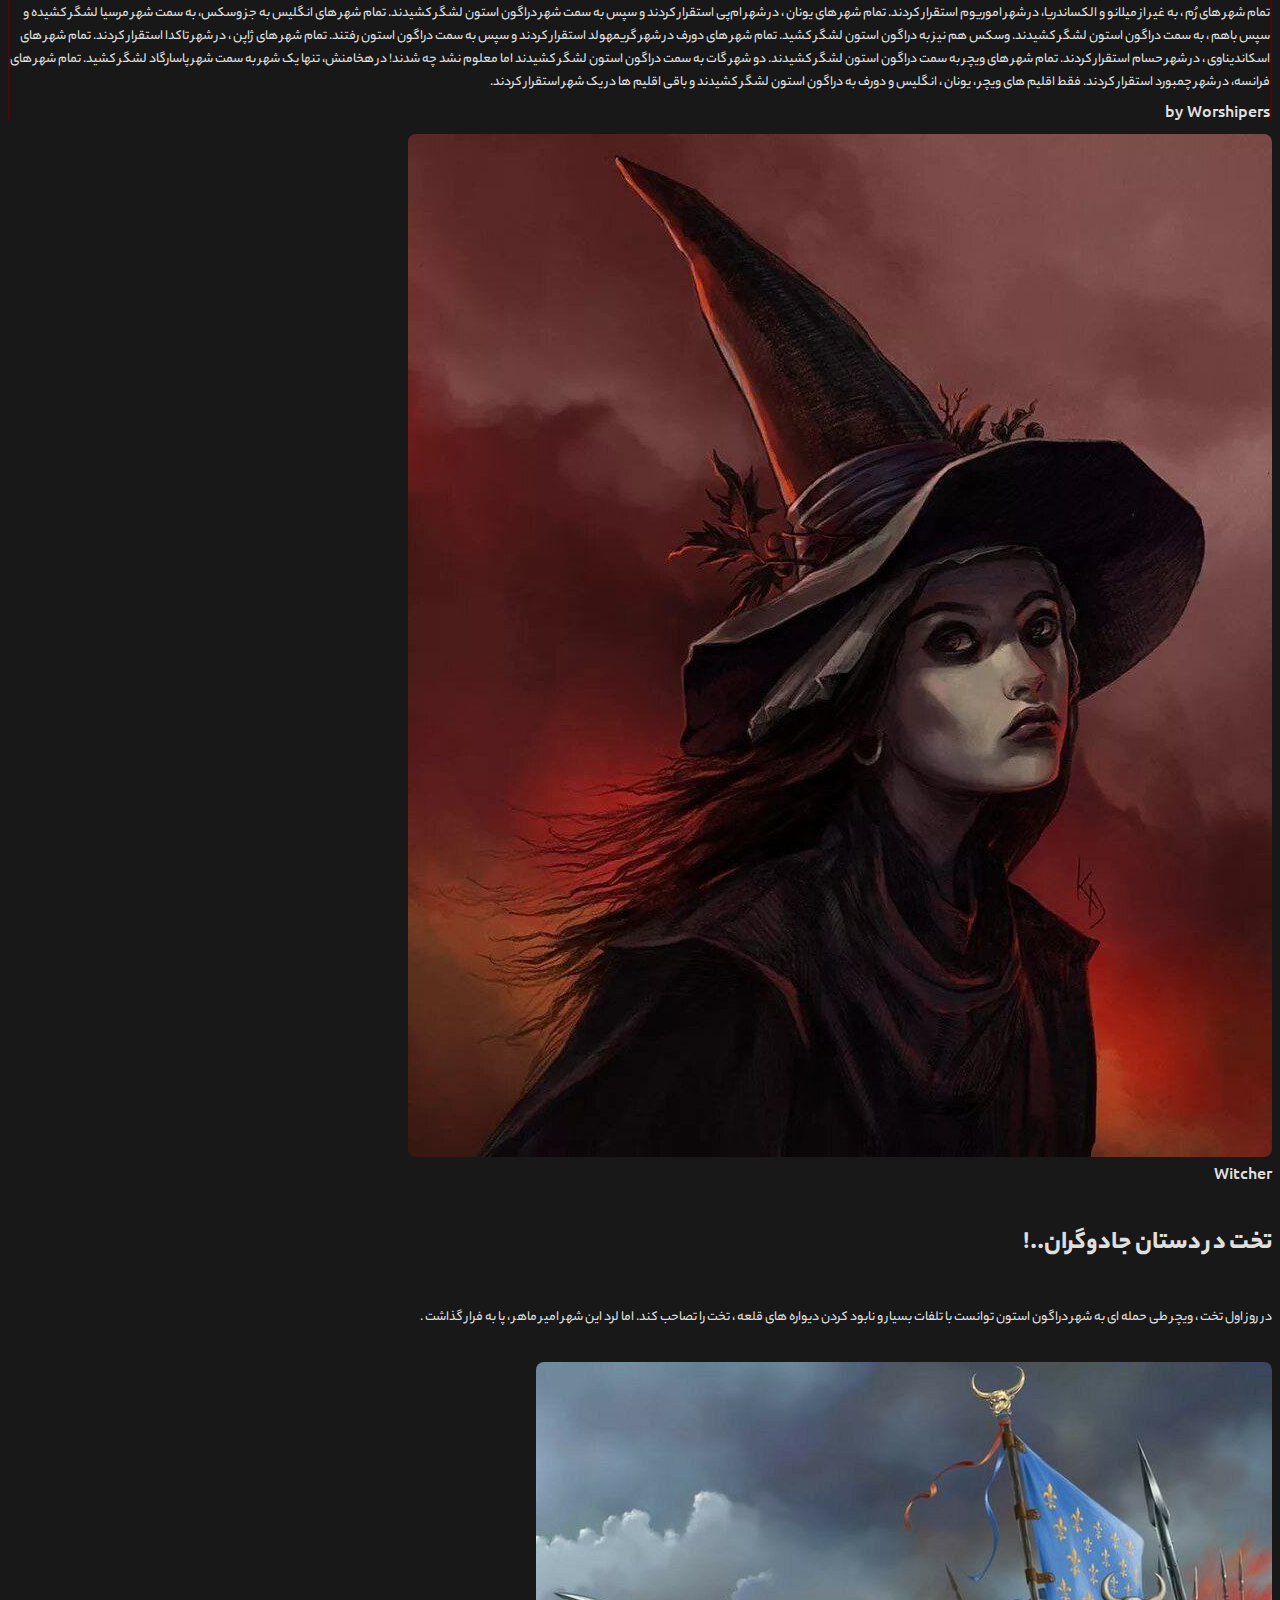
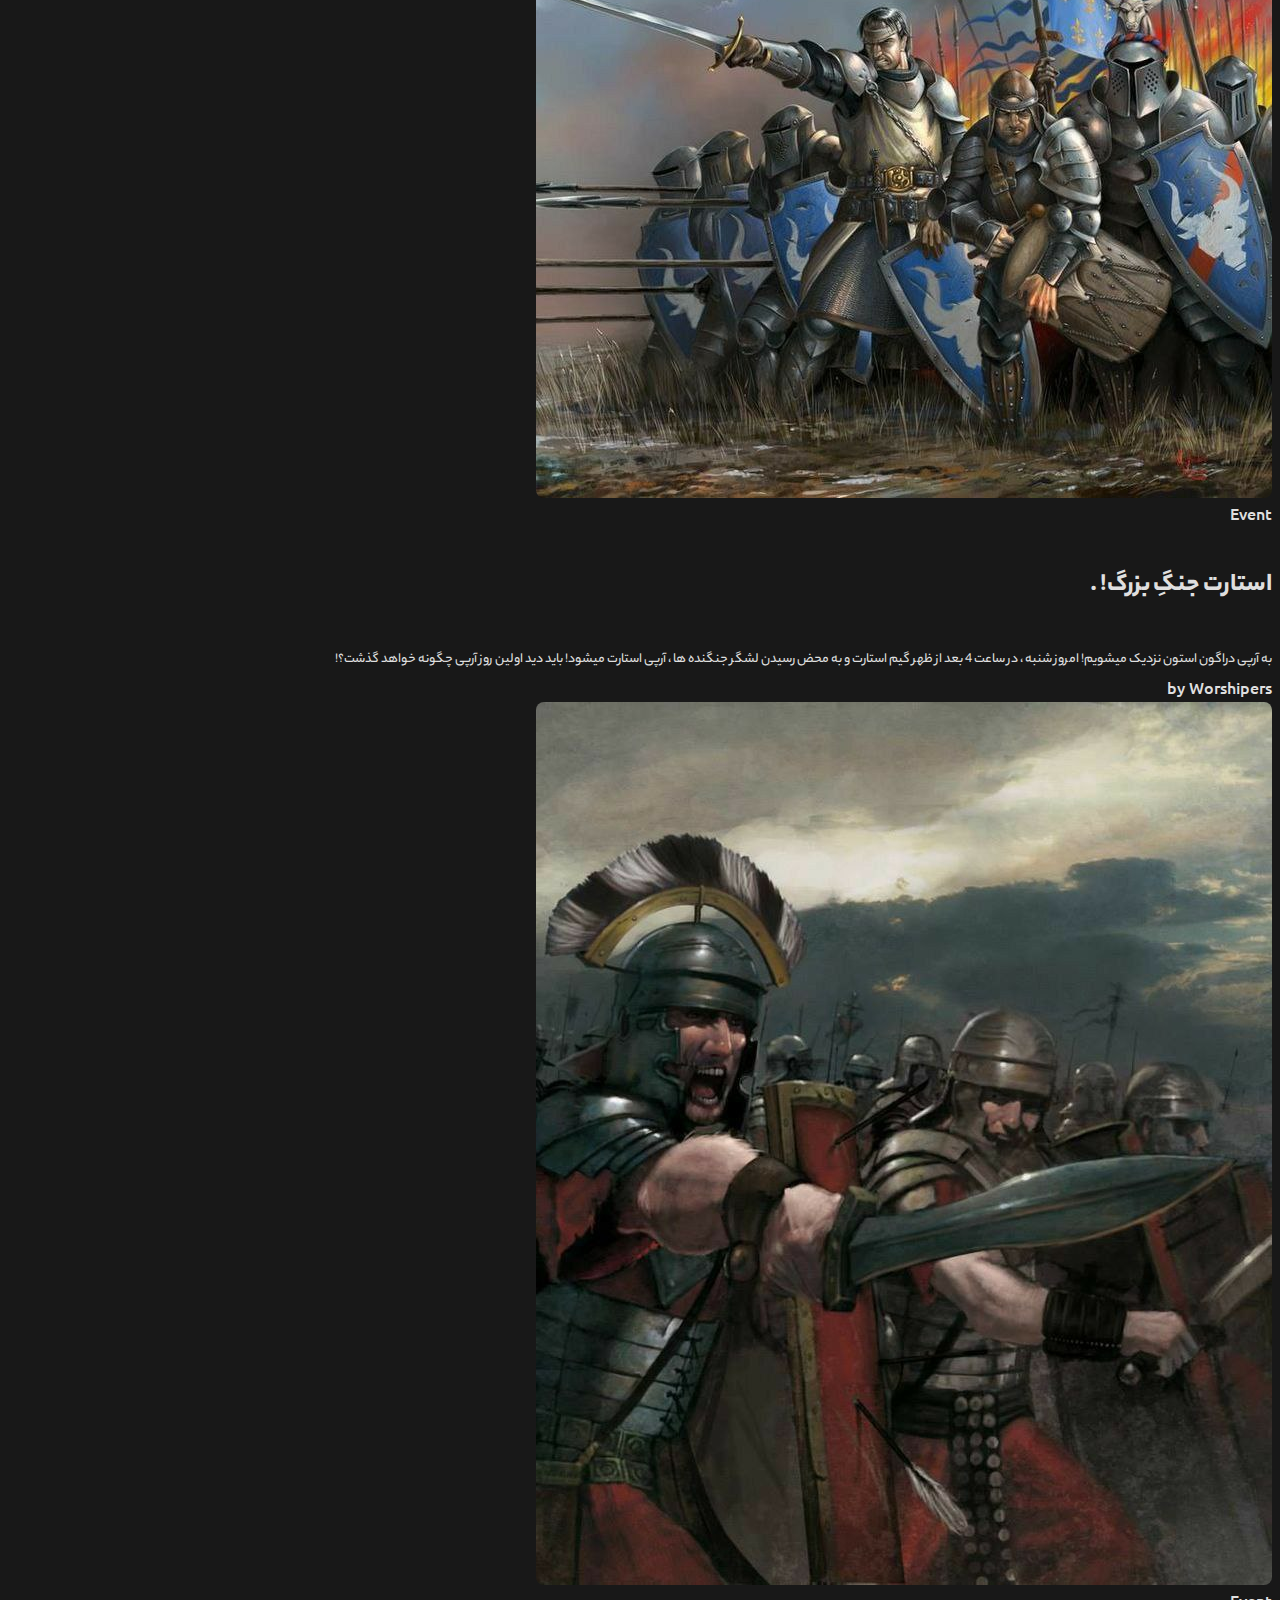
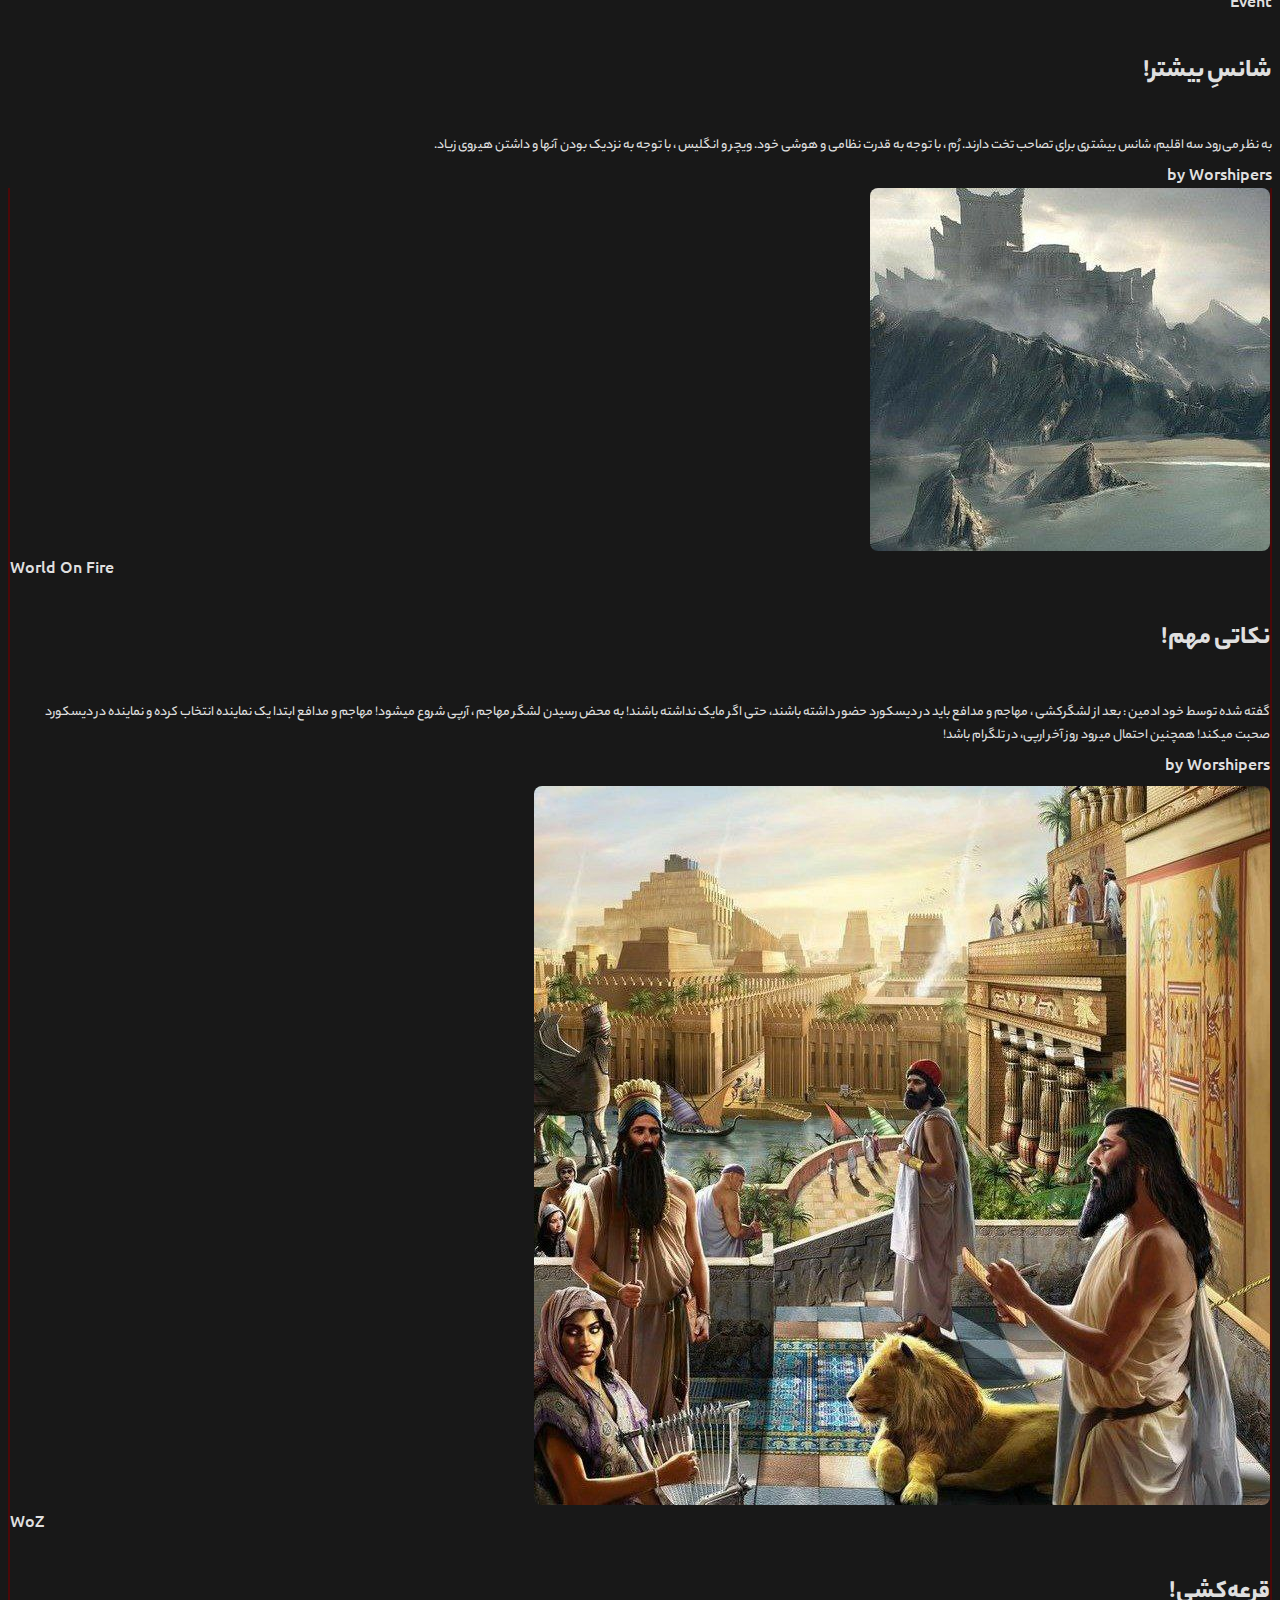
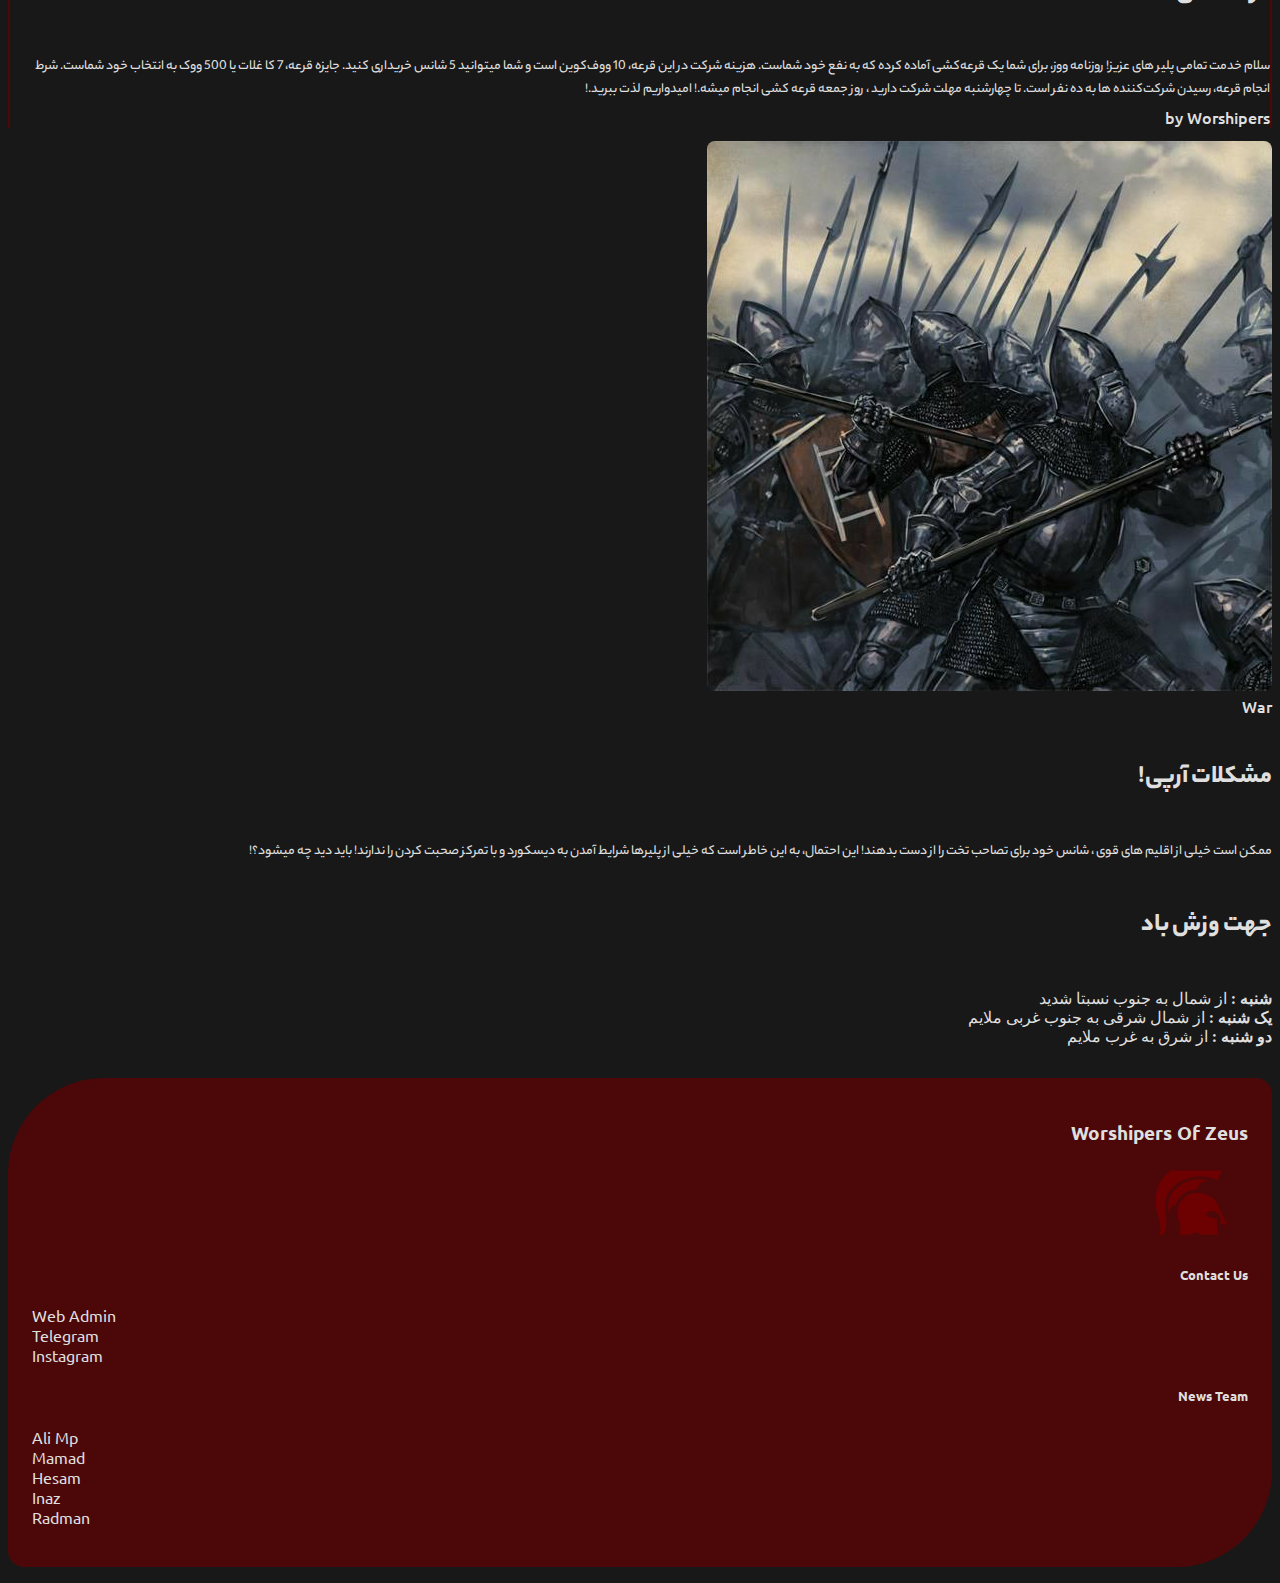
==== commit 1167da1d: "m" ====
--- a/index.html
+++ b/index.html
@@ -387,7 +387,7 @@
               </div>
               <div class="post-info-right">
                 <label class="label-right d-block mb-3">Event</label>
-                <h5 class="title-right">استارت جنگِ بزرگ!</h5>
+                <h5 class="title-right">استارت جنگِ بزرگ! .</h5>
                 <div class="p-right">
                   به آرپی دراگون استون نزدیک میشویم! امروز شنبه ، در ساعت 4 بعد
                   از ظهر گیم استارت و به محض رسیدن لشگر جنگنده ها ، آرپی استارت
